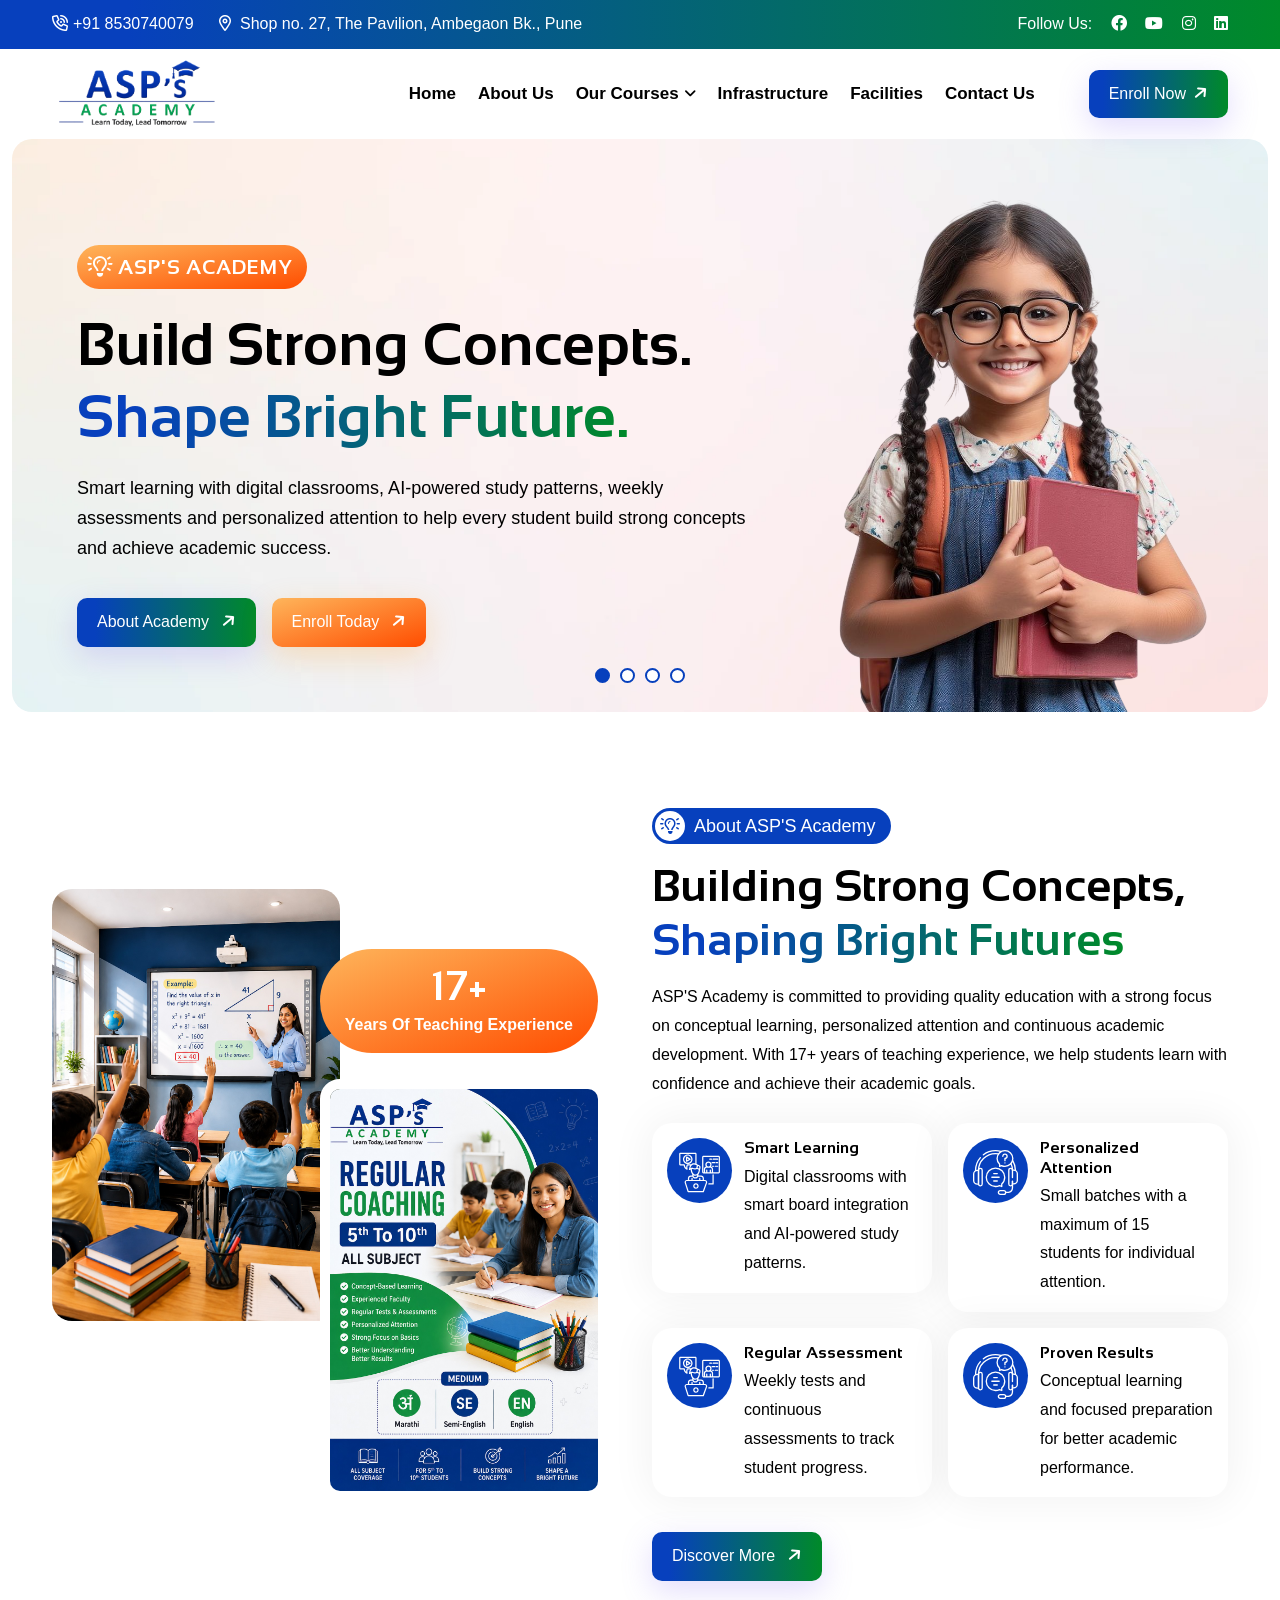
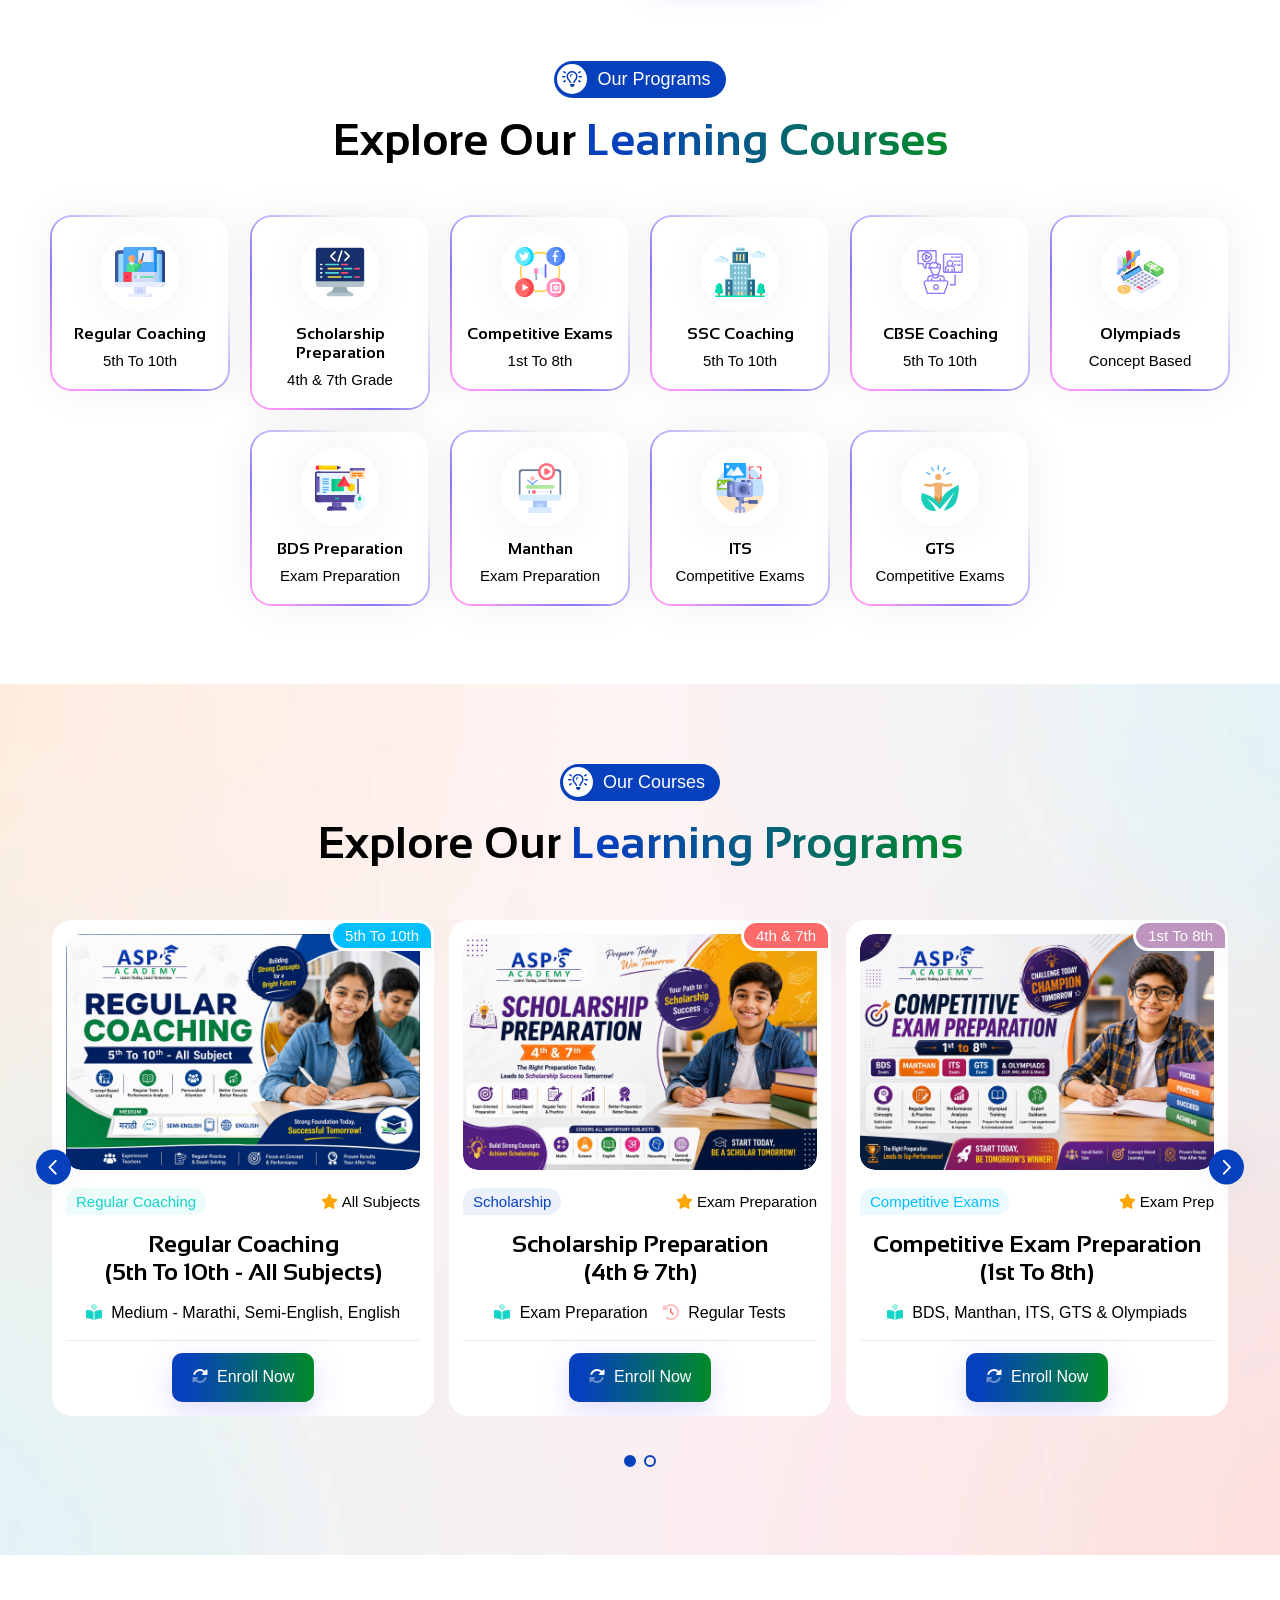
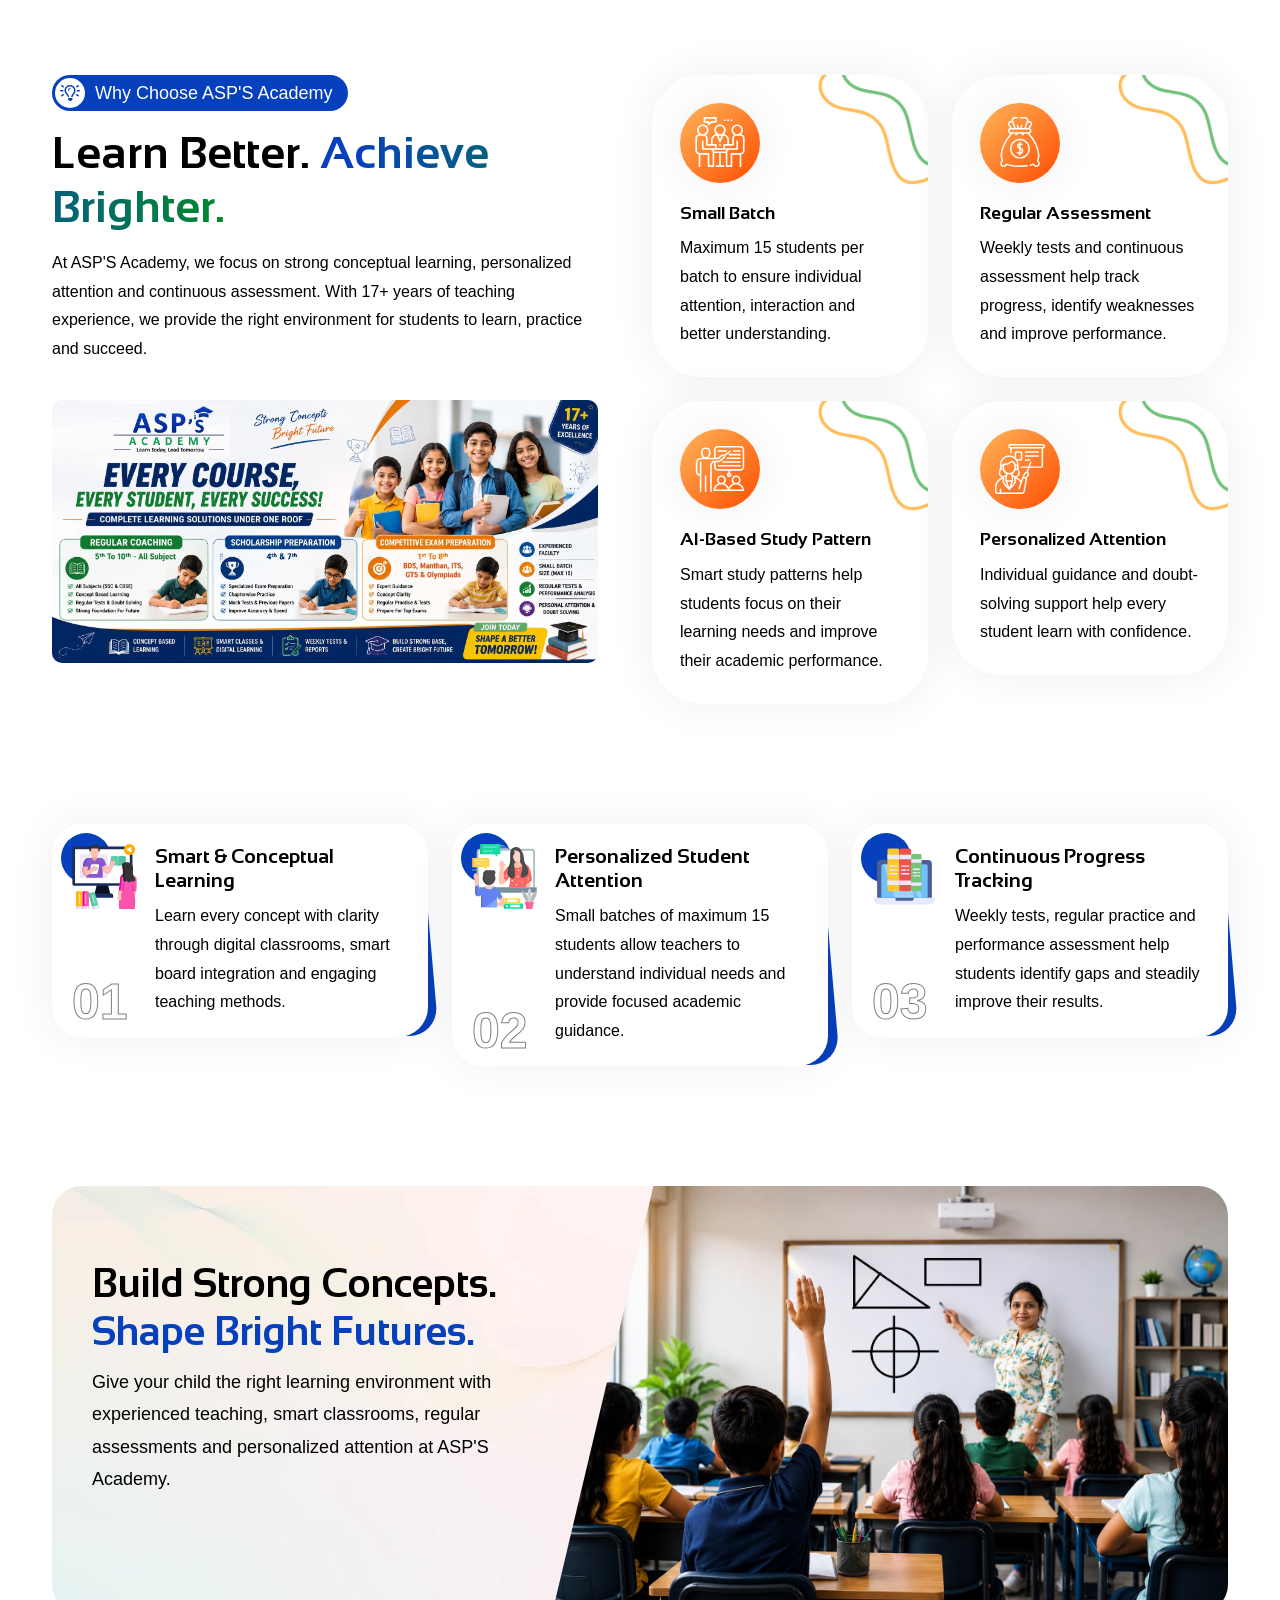
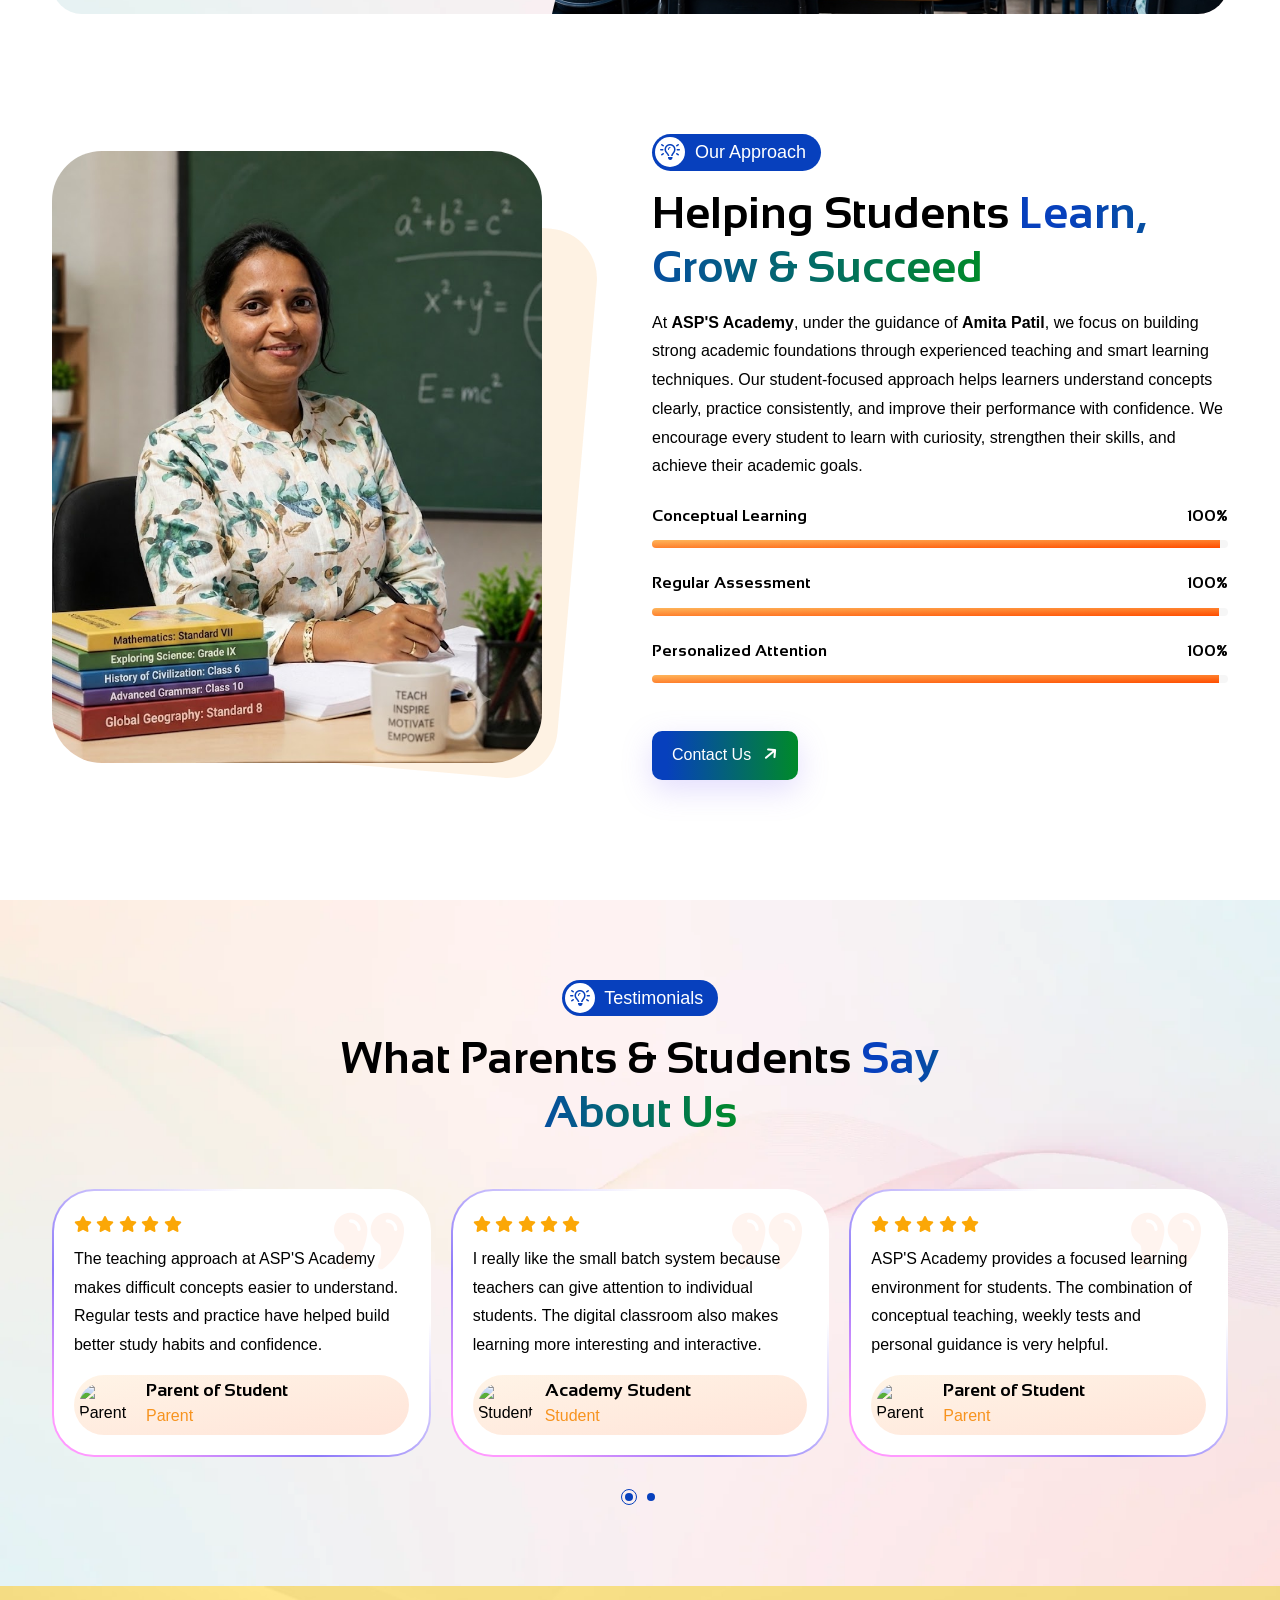
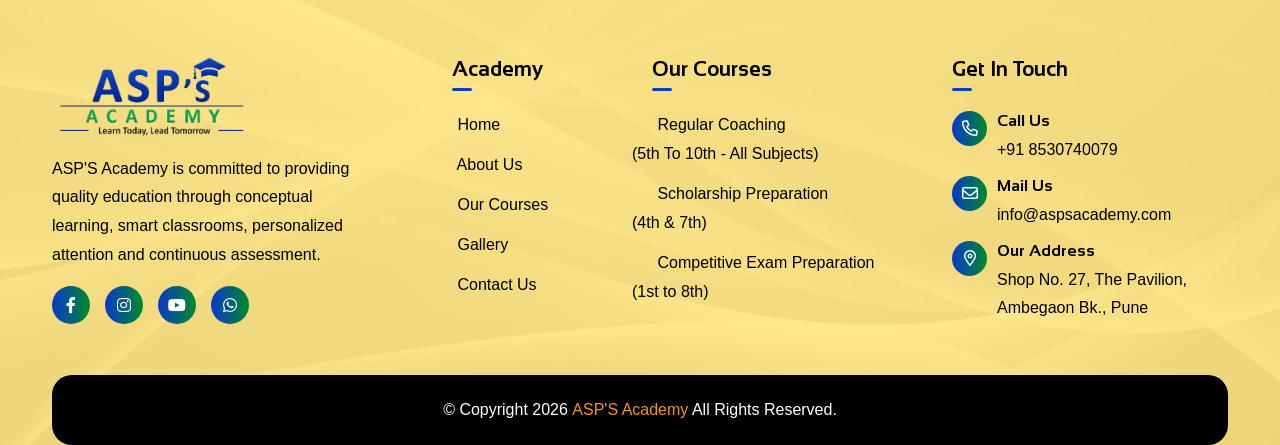
==== index.html @ 038ee7bc "Add files via upload" ====
<!DOCTYPE html>
<html lang="en">

<!-- Mirrored from live.themewild.com/edubo/index.html by HTTrack Website Copier/3.x [XR&CO'2014], Mon, 10 Aug 2026 16:33:52 GMT -->

<head>
  <!-- meta tags -->
  <meta charset="UTF-8" />
  <meta http-equiv="X-UA-Compatible" content="IE=edge" />
  <meta name="viewport" content="width=device-width, initial-scale=1.0" />
  <meta name="description" content="" />
  <meta name="keywords" content="" />

  <!-- title -->
  <title>ASP'S ACADEMY</title>

  <!-- favicon -->
  <link rel="icon" type="image/x-icon" href="assets/img/logo/favicon.png" />

  <!-- css -->
  <link rel="stylesheet" href="assets/css/bootstrap.min.css" />
  <link rel="stylesheet" href="assets/css/all-fontawesome.min.css" />
  <link rel="stylesheet" href="assets/css/animate.min.css" />
  <link rel="stylesheet" href="assets/css/magnific-popup.min.css" />
  <link rel="stylesheet" href="assets/css/owl.carousel.min.css" />
  <link rel="stylesheet" href="assets/css/nice-select.min.css" />
  <link rel="stylesheet" href="assets/css/style.css" />
</head>

<body>


  <!-- header area -->
  <header class="header">
    <!-- header top -->
    <div class="header-top">
      <div class="container">
        <div class="header-top-wrap">
          <div class="header-top-left">
            <div class="header-top-list">
              <ul>
                <!-- <li>
                  <a href="mailto:info@example.com"><i class="far fa-envelopes"></i> info@example.com</a>
                </li> -->
                <li>
                  <a href="tel:+918530740079"><i class="far fa-phone-volume"></i>+91 8530740079</a>
                </li>
                <li>
                  <a href="#"><i class="far fa-location-dot"></i> Shop no. 27, The Pavilion, Ambegaon Bk., Pune</a>
                </li>
              </ul>
            </div>
          </div>
          <div class="header-top-right">

            <div class="header-top-social">
              <span>Follow Us:
              </span>
              <a href="#"><i class="fab fa-facebook"></i></a>
              <a href="#"><i class="fab fa-youtube"></i></a>
              <a href="#"><i class="fab fa-instagram"></i></a>
              <a href="#"><i class="fab fa-linkedin"></i></a>
            </div>
          </div>
        </div>
      </div>
    </div>
    <!-- header top end -->

    <!-- navbar -->
    <div class="main-navigation">
      <nav class="navbar navbar-expand-lg">
        <div class="container position-relative">
          <a class="navbar-brand" href="index.html">
            <img src="assets/img/logo/logo.png" alt="logo" />
          </a>
          <div class="mobile-menu-right">


            <button class="navbar-toggler" type="button" data-bs-toggle="offcanvas" data-bs-target="#offcanvasNavbar"
              aria-controls="offcanvasNavbar" aria-label="Toggle navigation">
              <span></span>
              <span></span>
              <span></span>
            </button>
          </div>
          <div class="offcanvas offcanvas-start" tabindex="-1" id="offcanvasNavbar"
            aria-labelledby="offcanvasNavbarLabel">
            <div class="offcanvas-header">
              <a href="index.html" class="offcanvas-brand" id="offcanvasNavbarLabel">
                <img src="assets/img/logo/logo.png" alt="" />
              </a>
              <button type="button" class="btn-close" data-bs-dismiss="offcanvas" aria-label="Close">
                <i class="far fa-xmark"></i>
              </button>
            </div>
            <div class="offcanvas-body gap-xl-4">
              <ul class="navbar-nav justify-content-end flex-grow-1">
                <li class="nav-item"><a class="nav-link" href="index.html">Home</a></li>
                <li class="nav-item"><a class="nav-link" href="about.html">About Us</a></li>
                <li class="nav-item dropdown">
                  <a class="nav-link dropdown-toggle" href="#" data-bs-toggle="dropdown">Our Courses</a>
                  <ul class="dropdown-menu fade-down">

                    <li><a class="dropdown-item" href="regular-coaching.html">Regular Coaching (5th To 10th - All
                        Subjects)</a></li>

                    <li><a class="dropdown-item" href="scholarship-preparation.html">Scholarship Preparation (4th &
                        7th)</a></li>

                    <li><a class="dropdown-item" href="competitive-exam-preparation.html">Competitive Exam Preparation
                        (1st to 8th)</a></li>


                  </ul>
                </li>
                <li class="nav-item"><a class="nav-link" href="infrastructure.html">Infrastructure</a></li>
                <li class="nav-item"><a class="nav-link" href="facilities.html">Facilities</a></li>
                <li class="nav-item"><a class="nav-link" href="contact.html">Contact Us</a></li>
              </ul>
              <!-- nav-right -->
              <div class="nav-right">


                <div class="nav-btn">
                  <a href="contact.html" class="theme-btn">Enroll Now<i class="fas fa-arrow-right"></i></a>
                </div>
              </div>
            </div>
          </div>
        </div>
      </nav>
    </div>
    <!-- navbar end-->
  </header>
  <!-- header area end -->



  <!-- sidebar-popup -->
  <div class="sidebar-popup offcanvas offcanvas-end" tabindex="-1" id="sidebarPopup">
    <div class="offcanvas-header">
      <a href="index.html" class="sidebar-popup-logo">
        <img src="assets/img/logo/logo.png" alt="" />
      </a>
      <button type="button" class="btn-close" data-bs-dismiss="offcanvas" aria-label="Close">
        <i class="far fa-xmark"></i>
      </button>
    </div>
    <div class="sidebar-popup-wrap offcanvas-body">
      <div class="sidebar-popup-content">
        <div class="sidebar-popup-about">
          <h4>About Us</h4>
          <p>
            There are many variations of passages available sure there majority have suffered alteration in some form by
            inject humour or
            randomised words which don't look even slightly believable.
          </p>
        </div>
        <div class="sidebar-popup-contact">
          <h4>Contact Info</h4>
          <ul>
            <li>
              <div class="icon">
                <i class="far fa-envelope"></i>
              </div>
              <div class="content">
                <h6>Email</h6>
                <a href="mailto:info@aspsacademy.com">info@example.com</a>
              </div>
            </li>
            <li>
              <div class="icon">
                <i class="far fa-phone"></i>
              </div>
              <div class="content">
                <h6>Phone</h6>
                <a href="tel:+918530740079">+91 8530740079</a>
              </div>
            </li>
            <li>
              <div class="icon">
                <i class="far fa-location-dot"></i>
              </div>
              <div class="content">
                <h6>Address</h6>
                <a href="#">Shop No. 27, The Pavilion,
                  Ambegaon Bk., Pune</a>
              </div>
            </li>
          </ul>
        </div>
        <div class="sidebar-popup-social">
          <h4>Follow Us</h4>
          <a href="#"><i class="fab fa-facebook"></i></a>
          <a href="#"><i class="fab fa-youtube"></i></a>
          <a href="#"><i class="fab fa-instagram"></i></a>
          <a href="#"><i class="fab fa-linkedin"></i></a>
        </div>
      </div>
    </div>
  </div>
  <!-- sidebar-popup end -->



  <main class="main">
    <!-- hero area -->
    <div class="hero-section hs-3">
      <div class="container-fluid">
        <div class="hero-slider owl-carousel">

          <!-- Slide 1 -->
          <div class="hero-single" style="background-image: url(assets/img/shape/02.png)">
            <div class="container">
              <div class="row align-items-center">

                <div class="col-md-12 col-lg-7">
                  <div class="hero-content">

                    <h6 class="hero-sub-title" data-animation="fadeInUp" data-delay=".25s">
                      <i class="far fa-lightbulb-on"></i> ASP'S ACADEMY
                    </h6>

                    <h1 class="hero-title" data-animation="fadeInRight" data-delay=".50s">
                      Build Strong Concepts. <br><span class="text-gradient">Shape Bright Future.</span>
                    </h1>

                    <p data-animation="fadeInLeft" data-delay=".75s">
                      Smart learning with digital classrooms, AI-powered study patterns,
                      weekly assessments and personalized attention to help every student
                      build strong concepts and achieve academic success.
                    </p>

                    <div class="hero-btn" data-animation="fadeInUp" data-delay="1s">
                      <a href="#" class="theme-btn">
                        About Academy <i class="fas fa-arrow-right"></i>
                      </a>
                      <a href="#" class="theme-btn2">
                        Enroll Today <i class="fas fa-arrow-right"></i>
                      </a>
                    </div>

                  </div>
                </div>

                <div class="col-md-12 col-lg-5">
                  <div class="hero-img">
                    <img src="assets/img/hero/01.png" alt="ASP'S Academy">
                  </div>
                </div>

              </div>
            </div>
          </div>

          <!-- Slide 2 -->
          <div class="hero-single" style="background-image: url(assets/img/shape/02.png)">
            <div class="container">
              <div class="row align-items-center">

                <div class="col-md-12 col-lg-7">
                  <div class="hero-content">

                    <h6 class="hero-sub-title" data-animation="fadeInUp" data-delay=".25s">
                      <i class="far fa-lightbulb-on"></i> 17+ Years Of Teaching Experience
                    </h6>

                    <h1 class="hero-title" data-animation="fadeInRight" data-delay=".50s">
                      Strengthen Knowledge.<br> <span class="text-gradient">Secure Success.</span>
                    </h1>

                    <p data-animation="fadeInLeft" data-delay=".75s">
                      Experienced teaching, conceptual learning, small batches and
                      individual attention designed to bring out the best in every student.
                    </p>

                    <div class="hero-btn" data-animation="fadeInUp" data-delay="1s">
                      <a href="courses.html" class="theme-btn">
                        Our Courses <i class="fas fa-arrow-right"></i>
                      </a>
                      <a href="contact.html" class="theme-btn2">
                        Contact Us <i class="fas fa-arrow-right"></i>
                      </a>
                    </div>

                  </div>
                </div>

                <div class="col-md-12 col-lg-5">
                  <div class="hero-img">
                    <img src="assets/img/hero/03.png" alt="ASP'S Academy Students">
                  </div>
                </div>

              </div>
            </div>
          </div>

          <!-- Slide 3 -->
          <div class="hero-single" style="background-image: url(assets/img/shape/02.png)">
            <div class="container">
              <div class="row align-items-center">

                <div class="col-md-12 col-lg-7">
                  <div class="hero-content">

                    <h6 class="hero-sub-title" data-animation="fadeInUp" data-delay=".25s">
                      <i class="far fa-lightbulb-on"></i> Regular Coaching (5th To 10th - All Subject)
                    </h6>

                    <h1 class="hero-title" data-animation="fadeInRight" data-delay=".50s">
                      Strong Preparation.<br><span class="text-gradient"> Greater Achievement.</span>
                    </h1>

                    <p data-animation="fadeInLeft" data-delay=".75s">
                      Regular coaching for SSC and CBSE students with Marathi,
                      Semi-English and English medium options, along with scholarship
                      and competitive exam preparation.
                    </p>

                    <div class="hero-btn" data-animation="fadeInUp" data-delay="1s">
                      <a href="courses.html" class="theme-btn">
                        Explore Courses <i class="fas fa-arrow-right"></i>
                      </a>
                      <a href="contact.html" class="theme-btn2">
                        Enroll Today <i class="fas fa-arrow-right"></i>
                      </a>
                    </div>

                  </div>
                </div>

                <div class="col-md-12 col-lg-5">
                  <div class="hero-img">
                    <img src="assets/img/hero/02.png" alt="ASP'S Academy">
                  </div>
                </div>

              </div>
            </div>
          </div>
          <!-- Slide 4 - Scholarship Preparation -->
          <div class="hero-single" style="background-image: url(assets/img/shape/02.png)">
            <div class="container">
              <div class="row align-items-center">

                <div class="col-md-12 col-lg-7">
                  <div class="hero-content">

                    <h6 class="hero-sub-title" data-animation="fadeInUp" data-delay=".25s">
                      <i class="far fa-lightbulb-on"></i> Scholarship Preparation (4th & 7th)
                    </h6>

                    <h1 class="hero-title" data-animation="fadeInRight" data-delay=".50s">
                      Unlock Your <br><span class="text-gradient">Scholarship Potential</span>
                    </h1>

                    <p data-animation="fadeInLeft" data-delay=".75s">
                      Focused scholarship exam preparation for 4th &amp; 7th grade students
                      with concept-based learning, regular practice, weekly tests and
                      continuous assessment to help students perform with confidence.
                    </p>

                    <div class="hero-btn" data-animation="fadeInUp" data-delay="1s">
                      <a href="courses.html" class="theme-btn">
                        View Course <i class="fas fa-arrow-right"></i>
                      </a>

                      <a href="contact.html" class="theme-btn2">
                        Enroll Today <i class="fas fa-arrow-right"></i>
                      </a>
                    </div>

                  </div>
                </div>

                <div class="col-md-12 col-lg-5">
                  <div class="hero-img">
                    <img src="assets/img/hero/04.png" alt="Scholarship Preparation for 4th and 7th Grade">
                  </div>
                </div>

              </div>
            </div>
          </div>
          <!-- Slide 4 end -->
        </div>
      </div>
    </div>
    <!-- hero area end -->


    <!-- about area -->
    <div class="about-area py-80">
      <div class="container">
        <div class="row align-items-center">

          <div class="col-lg-6">
            <div class="about-left wow fadeInLeft" data-wow-delay=".25s">
              <div class="about-img">
                <div class="row g-0">
                  <div class="col-6">
                    <img class="img-1" src="assets/img/about/01.jpg" alt="ASP'S Academy Classroom">
                  </div>
                  <div class="col-6">
                    <img class="img-2" src="assets/img/about/02.jpg" alt="ASP'S Academy Students">
                  </div>
                </div>
              </div>

              <div class="about-experience">
                <h5>17<span>+</span></h5>
                <p>Years Of Teaching Experience</p>
              </div>
            </div>
          </div>

          <div class="col-lg-6">
            <div class="about-right wow fadeInUp" data-wow-delay=".25s">

              <div class="site-heading mb-3">
                <span class="site-title-tagline">
                  <i class="far fa-lightbulb-on"></i> About ASP'S Academy
                </span>

                <h2 class="site-title">
                  Building Strong Concepts, <span class="text-gradient">Shaping Bright Futures</span>
                </h2>
              </div>

              <p class="about-text">
                ASP'S Academy is committed to providing quality education with a strong
                focus on conceptual learning, personalized attention and continuous
                academic development. With 17+ years of teaching experience, we help
                students learn with confidence and achieve their academic goals.
              </p>

              <div class="about-content">
                <div class="row g-3">

                  <div class="col-md-6">
                    <div class="about-item">
                      <div class="icon">
                        <img src="assets/img/icon/learn.svg" alt="Smart Learning">
                      </div>

                      <div class="content">
                        <h6>Smart Learning</h6>
                        <p>Digital classrooms with smart board integration and AI-powered study patterns.</p>
                      </div>
                    </div>
                  </div>

                  <div class="col-md-6">
                    <div class="about-item">
                      <div class="icon">
                        <img src="assets/img/icon/support.svg" alt="Personalized Attention">
                      </div>

                      <div class="content">
                        <h6>Personalized Attention</h6>
                        <p>Small batches with a maximum of 15 students for individual attention.</p>
                      </div>
                    </div>
                  </div>

                  <div class="col-md-6">
                    <div class="about-item">
                      <div class="icon">
                        <img src="assets/img/icon/learn.svg" alt="Regular Assessment">
                      </div>

                      <div class="content">
                        <h6>Regular Assessment</h6>
                        <p>Weekly tests and continuous assessments to track student progress.</p>
                      </div>
                    </div>
                  </div>

                  <div class="col-md-6">
                    <div class="about-item">
                      <div class="icon">
                        <img src="assets/img/icon/support.svg" alt="Proven Results">
                      </div>

                      <div class="content">
                        <h6>Proven Results</h6>
                        <p>Conceptual learning and focused preparation for better academic performance.</p>
                      </div>
                    </div>
                  </div>

                </div>
              </div>

              <a href="about.html" class="theme-btn">
                Discover More <i class="fas fa-arrow-right"></i>
              </a>

            </div>
          </div>

        </div>
      </div>
    </div>
    <!-- about area end -->

    <!-- category area -->
    <div class="category-area pb-80">
      <div class="container">

        <div class="row">
          <div class="col-lg-7 mx-auto">
            <div class="site-heading text-center wow fadeInDown" data-wow-delay=".25s">

              <span class="site-title-tagline">
                <i class="far fa-lightbulb-on"></i> Our Programs
              </span>

              <h2 class="site-title">
                Explore Our <span class="text-gradient">Learning Courses</span>
              </h2>

            </div>
          </div>
        </div>

        <div class="row g-4 justify-content-center wow fadeInUp" data-wow-delay=".25s">

          <!-- Regular Coaching -->
          <div class="col-6 col-md-4 col-lg-3 col-xl-2">
            <a class="category-item">
              <div class="content">
                <div class="icon">
                  <img src="assets/img/icon/learn-2.svg" alt="Regular Coaching">
                </div>
                <div class="info">
                  <h6>Regular Coaching</h6>
                  <p>5th To 10th</p>
                </div>
              </div>
            </a>
          </div>

          <!-- Scholarship Preparation -->
          <div class="col-6 col-md-4 col-lg-3 col-xl-2">
            <a class="category-item">
              <div class="content">
                <div class="icon">
                  <img src="assets/img/icon/development.svg" alt="Scholarship Preparation">
                </div>
                <div class="info">
                  <h6>Scholarship Preparation</h6>
                  <p>4th &amp; 7th Grade</p>
                </div>
              </div>
            </a>
          </div>

          <!-- Competitive Exams -->
          <div class="col-6 col-md-4 col-lg-3 col-xl-2">
            <a class="category-item">
              <div class="content">
                <div class="icon">
                  <img src="assets/img/icon/marketing.svg" alt="Competitive Exam Preparation">
                </div>
                <div class="info">
                  <h6>Competitive Exams</h6>
                  <p>1st To 8th</p>
                </div>
              </div>
            </a>
          </div>

          <!-- SSC -->
          <div class="col-6 col-md-4 col-lg-3 col-xl-2">
            <a class="category-item">
              <div class="content">
                <div class="icon">
                  <img src="assets/img/icon/office.svg" alt="SSC Coaching">
                </div>
                <div class="info">
                  <h6>SSC Coaching</h6>
                  <p>5th To 10th</p>
                </div>
              </div>
            </a>
          </div>

          <!-- CBSE -->
          <div class="col-6 col-md-4 col-lg-3 col-xl-2">
            <a class="category-item">
              <div class="content">
                <div class="icon">
                  <img src="assets/img/icon/learn.svg" alt="CBSE Coaching">
                </div>
                <div class="info">
                  <h6>CBSE Coaching</h6>
                  <p>5th To 10th</p>
                </div>
              </div>
            </a>
          </div>

          <!-- Olympiads -->
          <div class="col-6 col-md-4 col-lg-3 col-xl-2">
            <a class="category-item">
              <div class="content">
                <div class="icon">
                  <img src="assets/img/icon/finance.svg" alt="Olympiad Preparation">
                </div>
                <div class="info">
                  <h6>Olympiads</h6>
                  <p>Concept Based</p>
                </div>
              </div>
            </a>
          </div>

          <!-- BDS -->
          <div class="col-6 col-md-4 col-lg-3 col-xl-2">
            <a class="category-item">
              <div class="content">
                <div class="icon">
                  <img src="assets/img/icon/design.svg" alt="BDS Preparation">
                </div>
                <div class="info">
                  <h6>BDS Preparation</h6>
                  <p>Exam Preparation</p>
                </div>
              </div>
            </a>
          </div>

          <!-- Manthan -->
          <div class="col-6 col-md-4 col-lg-3 col-xl-2">
            <a class="category-item">
              <div class="content">
                <div class="icon">
                  <img src="assets/img/icon/motion.svg" alt="Manthan Preparation">
                </div>
                <div class="info">
                  <h6>Manthan</h6>
                  <p>Exam Preparation</p>
                </div>
              </div>
            </a>
          </div>

          <!-- ITS -->
          <div class="col-6 col-md-4 col-lg-3 col-xl-2">
            <a class="category-item">
              <div class="content">
                <div class="icon">
                  <img src="assets/img/icon/photo.svg" alt="ITS Preparation">
                </div>
                <div class="info">
                  <h6>ITS</h6>
                  <p>Competitive Exams</p>
                </div>
              </div>
            </a>
          </div>

          <!-- GTS -->
          <div class="col-6 col-md-4 col-lg-3 col-xl-2">
            <a class="category-item">
              <div class="content">
                <div class="icon">
                  <img src="assets/img/icon/health.svg" alt="GTS Preparation">
                </div>
                <div class="info">
                  <h6>GTS</h6>
                  <p>Competitive Exams</p>
                </div>
              </div>
            </a>
          </div>

        </div>



      </div>
    </div>
    <!-- category area end -->

    <!-- course area -->

    <div class="course-area bg-img py-80">
      <div class="container">

        <div class="row">
          <div class="col-lg-7 mx-auto">
            <div class="site-heading text-center wow fadeInDown" data-wow-delay=".25s">

              <span class="site-title-tagline">
                <i class="far fa-lightbulb-on"></i> Our Courses
              </span>

              <h2 class="site-title">
                Explore Our <span class="text-gradient">Learning Programs</span>
              </h2>

            </div>
          </div>
        </div>

        <div class="course-slider owl-carousel owl-theme wow fadeInUp" data-wow-delay=".25s">

          <!-- Regular Coaching -->
          <div class="course-item">

            <span class="course-tag c1">5th To 10th</span>

            <div class="course-img">
              <a href="regular-coaching.html">
                <img src="assets/img/course/01.jpg" alt="Regular Coaching">
              </a>
            </div>

            <div class="course-content">

              <div class="course-meta">
                <span class="category c1">Regular Coaching</span>

                <div class="rating">
                  <i class="fas fa-star"></i>
                  <span>All Subjects</span>
                </div>
              </div>

              <h4 class="course-title">
                <a href="regular-coaching.html">
                  Regular Coaching<br> (5th To 10th - All Subjects)
                </a>
              </h4>

              <div class="course-info">
                <ul>
                  <li class="lecture">
                    <i class="fad fa-book-open-reader"></i>
                    Medium - Marathi, Semi-English, English
                  </li>


                </ul>
              </div>

              <div class="course-bottom">


                <a href="regular-coaching.html" class="theme-btn ">
                  <span class="fad fa-rotate"></span> Enroll Now
                </a>

              </div>

            </div>
          </div>


          <!-- Scholarship Preparation -->
          <div class="course-item">

            <span class="course-tag c2">4th &amp; 7th</span>

            <div class="course-img">
              <a href="scholarship-preparation.html">
                <img src="assets/img/course/02.jpg" alt="Scholarship Preparation">
              </a>
            </div>

            <div class="course-content">

              <div class="course-meta">
                <span class="category">Scholarship </span>

                <div class="rating">
                  <i class="fas fa-star"></i>
                  <span>Exam Preparation</span>
                </div>
              </div>

              <h4 class="course-title">
                <a href="scholarship-preparation.html">
                  Scholarship Preparation <br>(4th & 7th)
                </a>
              </h4>

              <div class="course-info">
                <ul>
                  <li class="lecture">
                    <i class="fad fa-book-open-reader"></i>
                    Exam Preparation
                  </li>

                  <li class="duration">
                    <i class="fad fa-clock-rotate-left"></i>
                    Regular Tests
                  </li>
                </ul>
              </div>

              <div class="course-bottom">


                <a href="scholarship-preparation.html" class="theme-btn">
                  <span class="fad fa-rotate"></span> Enroll Now
                </a>

              </div>

            </div>
          </div>


          <!-- Competitive Exam Preparation -->
          <div class="course-item">

            <span class="course-tag c3">1st To 8th</span>

            <div class="course-img">
              <a href="competitive-exam-preparation.html">
                <img src="assets/img/course/03.jpg" alt="Competitive Exam Preparation">
              </a>
            </div>

            <div class="course-content">

              <div class="course-meta">
                <span class="category c2">Competitive Exams</span>

                <div class="rating">
                  <i class="fas fa-star"></i>
                  <span>Exam Prep</span>
                </div>
              </div>

              <h4 class="course-title">
                <a href="competitive-exam-preparation.html">
                  Competitive Exam Preparation <br> (1st to 8th)
                </a>
              </h4>

              <div class="course-info">
                <ul>
                  <li class="lecture">
                    <i class="fad fa-book-open-reader"></i>
                    BDS, Manthan, ITS, GTS & Olympiads
                  </li>


                </ul>
              </div>

              <div class="course-bottom">



                <a href="competitive-exam-preparation.html" class="theme-btn">
                  <span class="fad fa-rotate"></span> Enroll Now
                </a>

              </div>

            </div>
          </div>

          <!-- Regular Coaching -->
          <div class="course-item">

            <span class="course-tag c1">5th To 10th</span>

            <div class="course-img">
              <a href="regular-coaching.html">
                <img src="assets/img/course/01.jpg" alt="Regular Coaching">
              </a>
            </div>

            <div class="course-content">

              <div class="course-meta">
                <span class="category c1">Regular Coaching</span>

                <div class="rating">
                  <i class="fas fa-star"></i>
                  <span>All Subjects</span>
                </div>
              </div>

              <h4 class="course-title">
                <a href="regular-coaching.html">
                  Regular Coaching<br> (5th To 10th - All Subjects)
                </a>
              </h4>

              <div class="course-info">
                <ul>
                  <li class="lecture">
                    <i class="fad fa-book-open-reader"></i>
                    Medium - Marathi, Semi-English, English
                  </li>


                </ul>
              </div>

              <div class="course-bottom">


                <a href="regular-coaching.html" class="theme-btn ">
                  <span class="fad fa-rotate"></span> Enroll Now
                </a>

              </div>

            </div>
          </div>


          <!-- Scholarship Preparation -->
          <div class="course-item">

            <span class="course-tag c2">4th &amp; 7th</span>

            <div class="course-img">
              <a href="scholarship-preparation.html">
                <img src="assets/img/course/02.jpg" alt="Scholarship Preparation">
              </a>
            </div>

            <div class="course-content">

              <div class="course-meta">
                <span class="category">Scholarship </span>

                <div class="rating">
                  <i class="fas fa-star"></i>
                  <span>Exam Preparation</span>
                </div>
              </div>

              <h4 class="course-title">
                <a href="scholarship-preparation.html">
                  Scholarship Preparation <br>(4th & 7th)
                </a>
              </h4>

              <div class="course-info">
                <ul>
                  <li class="lecture">
                    <i class="fad fa-book-open-reader"></i>
                    Exam Preparation
                  </li>

                  <li class="duration">
                    <i class="fad fa-clock-rotate-left"></i>
                    Regular Tests
                  </li>
                </ul>
              </div>

              <div class="course-bottom">


                <a href="scholarship-preparation.html" class="theme-btn">
                  <span class="fad fa-rotate"></span> Enroll Now
                </a>

              </div>

            </div>
          </div>


          <!-- Competitive Exam Preparation -->
          <div class="course-item">

            <span class="course-tag c3">1st To 8th</span>

            <div class="course-img">
              <a href="competitive-exam-preparation.html">
                <img src="assets/img/course/03.jpg" alt="Competitive Exam Preparation">
              </a>
            </div>

            <div class="course-content">

              <div class="course-meta">
                <span class="category c2">Competitive Exams</span>

                <div class="rating">
                  <i class="fas fa-star"></i>
                  <span>Exam Prep</span>
                </div>
              </div>

              <h4 class="course-title">
                <a href="competitive-exam-preparation.html">
                  Competitive Exam Preparation <br> (1st to 8th)
                </a>
              </h4>

              <div class="course-info">
                <ul>
                  <li class="lecture">
                    <i class="fad fa-book-open-reader"></i>
                    BDS, Manthan, ITS, GTS & Olympiads
                  </li>


                </ul>
              </div>

              <div class="course-bottom">



                <a href="competitive-exam-preparation.html" class="theme-btn">
                  <span class="fad fa-rotate"></span> Enroll Now
                </a>

              </div>

            </div>
          </div>

        </div>
      </div>
    </div>

    <!-- course area end -->

    <!-- choose area -->
    <div class="choose-area py-120">
      <div class="container">
        <div class="row g-4">

          <div class="col-lg-6">
            <div class="choose-content wow fadeInLeft" data-wow-delay=".25s">

              <div class="site-heading mb-0">
                <span class="site-title-tagline">
                  <i class="far fa-lightbulb-on"></i> Why Choose ASP'S Academy
                </span>

                <h2 class="site-title">
                  Learn Better. <span class="text-gradient">Achieve Brighter.</span>
                </h2>

                <p>
                  At ASP'S Academy, we focus on strong conceptual learning, personalized
                  attention and continuous assessment. With 17+ years of teaching
                  experience, we provide the right environment for students to learn,
                  practice and succeed.
                </p>

                <div class="choose-img">
                  <img src="assets/img/choose/01.jpg" alt="ASP'S Academy Classroom">
                </div>

              </div>
            </div>
          </div>

          <div class="col-lg-6">
            <div class="row g-4 wow fadeInRight" data-wow-delay=".25s">


              <!-- Small Batch -->
              <div class="col-lg-6">
                <div class="choose-item">
                  <div class="icon">
                    <img src="assets/img/icon/community.svg" alt="Small Batch">
                  </div>

                  <div class="info">
                    <h5>Small Batch</h5>
                    <p>
                      Maximum 15 students per batch to ensure individual attention,
                      interaction and better understanding.
                    </p>
                  </div>
                </div>
              </div>

              <!-- Regular Assessment -->
              <div class="col-lg-6">
                <div class="choose-item">
                  <div class="icon">
                    <img src="assets/img/icon/money.svg" alt="Regular Assessment">
                  </div>

                  <div class="info">
                    <h5>Regular Assessment</h5>
                    <p>
                      Weekly tests and continuous assessment help track progress,
                      identify weaknesses and improve performance.
                    </p>
                  </div>
                </div>
              </div>

              <!-- AI Based Learning -->
              <div class="col-lg-6">
                <div class="choose-item">
                  <div class="icon">
                    <img src="assets/img/icon/training.svg" alt="AI Based Learning">
                  </div>

                  <div class="info">
                    <h5>AI-Based Study Pattern</h5>
                    <p>
                      Smart study patterns help students focus on their learning needs
                      and improve their academic performance.
                    </p>
                  </div>
                </div>
              </div>

              <!-- Personalized Attention -->
              <div class="col-lg-6">
                <div class="choose-item">
                  <div class="icon">
                    <img src="assets/img/icon/instructor.svg" alt="Personalized Attention">
                  </div>

                  <div class="info">
                    <h5>Personalized Attention</h5>
                    <p>
                      Individual guidance and doubt-solving support help every student
                      learn with confidence.
                    </p>
                  </div>
                </div>
              </div>

            </div>
          </div>

        </div>
      </div>
    </div>
    <!-- choose area end -->



    <!-- feature-area -->
    <div class="feature-area pb-120">
      <div class="container">
        <div class="feature-wrap">
          <div class="row g-4">

            <!-- Feature 01 -->
            <div class="col-md-6 col-lg-4">
              <div class="feature-item wow fadeInUp" data-wow-delay=".25s">
                <div class="feature-content">

                  <span class="count">01</span>

                  <div class="feature-icon">
                    <img src="assets/img/icon/course-3.svg" alt="Smart Learning">
                  </div>

                  <div class="feature-info">
                    <h4>Smart &amp; Conceptual Learning</h4>
                    <p>
                      Learn every concept with clarity through digital classrooms,
                      smart board integration and engaging teaching methods.
                    </p>
                  </div>

                </div>
              </div>
            </div>

            <!-- Feature 02 -->
            <div class="col-md-6 col-lg-4">
              <div class="feature-item wow fadeInUp" data-wow-delay=".35s">
                <div class="feature-content">

                  <span class="count">02</span>

                  <div class="feature-icon">
                    <img src="assets/img/icon/instructor-3.svg" alt="Personalized Attention">
                  </div>

                  <div class="feature-info">
                    <h4>Personalized Student Attention</h4>
                    <p>
                      Small batches of maximum 15 students allow teachers to understand
                      individual needs and provide focused academic guidance.
                    </p>
                  </div>

                </div>
              </div>
            </div>

            <!-- Feature 03 -->
            <div class="col-md-6 col-lg-4">
              <div class="feature-item wow fadeInUp" data-wow-delay=".45s">
                <div class="feature-content">

                  <span class="count">03</span>

                  <div class="feature-icon">
                    <img src="assets/img/icon/lifetime-course.svg" alt="Continuous Assessment">
                  </div>

                  <div class="feature-info">
                    <h4>Continuous Progress Tracking</h4>
                    <p>
                      Weekly tests, regular practice and performance assessment help
                      students identify gaps and steadily improve their results.
                    </p>
                  </div>

                </div>
              </div>
            </div>

          </div>
        </div>
      </div>
    </div>
    <!-- feature-area end -->







    <!-- cta area -->
    <div class="cta-area pb-120">
      <div class="container">
        <div class="cta-wrap">
          <div class="row align-items-center">

            <div class="col-lg-6 col-xl-5">
              <div class="cta-content wow fadeInUp" data-wow-delay=".25s">

                <h1>
                  Build Strong Concepts. <span class="text-gradient">Shape Bright Futures.</span>
                </h1>

                <p>
                  Give your child the right learning environment with experienced
                  teaching, smart classrooms, regular assessments and personalized
                  attention at ASP'S Academy.
                </p>



              </div>
            </div>

            <div class="col-lg-6 col-xl-7">
              <div class="cta-img">
                <img src="assets/img/cta/01.jpg" alt="ASP'S Academy Students">
              </div>
            </div>

          </div>
        </div>
      </div>
    </div>
    <!-- cta area end -->


    <!-- skill-area -->
    <div class="skill-area pb-120">
      <div class="container">
        <div class="skill-wrap">
          <div class="row g-4 align-items-center">

            <div class="col-lg-6">
              <div class="skill-img wow fadeInLeft" data-wow-delay=".25s">
                <img src="assets/img/skill/01.png" alt="ASP'S Academy Students" />
              </div>
            </div>

            <div class="col-lg-6">
              <div class="skill-content wow fadeInUp" data-wow-delay=".25s">

                <div class="site-heading mb-4">
                  <span class="site-title-tagline">
                    <i class="far fa-lightbulb-on"></i> Our Approach
                  </span>

                  <h2 class="site-title">
                    Helping Students <span class="text-gradient">Learn, Grow &amp; Succeed</span>
                  </h2>

                  <p class="skill-text">
                    At <strong>ASP'S Academy</strong>, under the guidance of <strong>Amita Patil</strong>, we focus on
                    building strong academic foundations through experienced teaching and smart learning techniques. Our
                    student-focused approach helps learners understand concepts clearly, practice consistently, and
                    improve their performance with confidence. We encourage every student to learn with curiosity,
                    strengthen their skills, and achieve their academic goals.

                  </p>
                </div>

                <div class="skill-progress">

                  <div class="progress-item">
                    <h5>
                      Conceptual Learning
                      <span class="percent">100%</span>
                    </h5>

                    <div class="progress" data-value="100">
                      <div class="progress-bar" role="progressbar"></div>
                    </div>
                  </div>

                  <div class="progress-item">
                    <h5>
                      Regular Assessment
                      <span class="percent">100%</span>
                    </h5>

                    <div class="progress" data-value="100">
                      <div class="progress-bar" role="progressbar"></div>
                    </div>
                  </div>

                  <div class="progress-item">
                    <h5>
                      Personalized Attention
                      <span class="percent">100%</span>
                    </h5>

                    <div class="progress" data-value="100">
                      <div class="progress-bar" role="progressbar"></div>
                    </div>
                  </div>

                </div>

                <a href="contact.html" class="theme-btn mt-5">
                  Contact Us <i class="fas fa-arrow-right"></i>
                </a>

              </div>
            </div>

          </div>
        </div>
      </div>
    </div>
    <!-- skill area end -->
    <!-- testimonial-area -->
    <div class="testimonial-area ts-bg pt-80 pb-70">
      <div class="container">

        <div class="row">
          <div class="col-lg-7 mx-auto">
            <div class="site-heading text-center wow fadeInDown" data-wow-delay=".25s">

              <span class="site-title-tagline">
                <i class="far fa-lightbulb-on"></i> Testimonials
              </span>

              <h2 class="site-title">
                What Parents &amp; Students
                <span class="text-gradient">Say About Us</span>
              </h2>

            </div>
          </div>
        </div>

        <div class="testimonial-slider owl-carousel owl-theme wow fadeInUp" data-wow-delay=".25s">

          <!-- Testimonial 01 -->
          <div class="testimonial-item">
            <div class="content">

              <div class="icon">
                <img src="assets/img/icon/quote.svg" alt="Quote">
              </div>

              <div class="rating">
                <i class="fas fa-star"></i>
                <i class="fas fa-star"></i>
                <i class="fas fa-star"></i>
                <i class="fas fa-star"></i>
                <i class="fas fa-star"></i>
              </div>

              <div class="quote">
                <p>
                  The teaching approach at ASP'S Academy makes difficult concepts
                  easier to understand. Regular tests and practice have helped
                  build better study habits and confidence.
                </p>
              </div>

              <div class="author">
                <div class="author-img">
                  <img src="assets/img/testimonial/01.jpg" alt="Parent">
                </div>

                <div class="author-info">
                  <h5>Parent of Student</h5>
                  <p>Parent</p>
                </div>
              </div>

            </div>
          </div>


          <!-- Testimonial 02 -->
          <div class="testimonial-item">
            <div class="content">

              <div class="icon">
                <img src="assets/img/icon/quote.svg" alt="Quote">
              </div>

              <div class="rating">
                <i class="fas fa-star"></i>
                <i class="fas fa-star"></i>
                <i class="fas fa-star"></i>
                <i class="fas fa-star"></i>
                <i class="fas fa-star"></i>
              </div>

              <div class="quote">
                <p>
                  I really like the small batch system because teachers can give
                  attention to individual students. The digital classroom also
                  makes learning more interesting and interactive.
                </p>
              </div>

              <div class="author">
                <div class="author-img">
                  <img src="assets/img/testimonial/01.jpg" alt="Student">
                </div>

                <div class="author-info">
                  <h5>Academy Student</h5>
                  <p>Student</p>
                </div>
              </div>

            </div>
          </div>


          <!-- Testimonial 03 -->
          <div class="testimonial-item">
            <div class="content">

              <div class="icon">
                <img src="assets/img/icon/quote.svg" alt="Quote">
              </div>

              <div class="rating">
                <i class="fas fa-star"></i>
                <i class="fas fa-star"></i>
                <i class="fas fa-star"></i>
                <i class="fas fa-star"></i>
                <i class="fas fa-star"></i>
              </div>

              <div class="quote">
                <p>
                  ASP'S Academy provides a focused learning environment for
                  students. The combination of conceptual teaching, weekly tests
                  and personal guidance is very helpful.
                </p>
              </div>

              <div class="author">
                <div class="author-img">
                  <img src="assets/img/testimonial/01.jpg" alt="Parent">
                </div>

                <div class="author-info">
                  <h5>Parent of Student</h5>
                  <p>Parent</p>
                </div>
              </div>

            </div>
          </div>


          <!-- Testimonial 04 -->
          <div class="testimonial-item">
            <div class="content">

              <div class="icon">
                <img src="assets/img/icon/quote.svg" alt="Quote">
              </div>

              <div class="rating">
                <i class="fas fa-star"></i>
                <i class="fas fa-star"></i>
                <i class="fas fa-star"></i>
                <i class="fas fa-star"></i>
                <i class="fas fa-star"></i>
              </div>

              <div class="quote">
                <p>
                  The teachers explain topics patiently and encourage us to ask
                  questions. Regular assessments help me understand where I need
                  more practice and preparation.
                </p>
              </div>

              <div class="author">
                <div class="author-img">
                  <img src="assets/img/testimonial/01.jpg" alt="Student">
                </div>

                <div class="author-info">
                  <h5>Academy Student</h5>
                  <p>Student</p>
                </div>
              </div>

            </div>
          </div>


          <!-- Testimonial 05 -->
          <div class="testimonial-item">
            <div class="content">

              <div class="icon">
                <img src="assets/img/icon/quote.svg" alt="Quote">
              </div>

              <div class="rating">
                <i class="fas fa-star"></i>
                <i class="fas fa-star"></i>
                <i class="fas fa-star"></i>
                <i class="fas fa-star"></i>
                <i class="fas fa-star"></i>
              </div>

              <div class="quote">
                <p>
                  We appreciate the academy's focus on both academics and
                  individual development. The teachers maintain regular
                  communication and guide students throughout their preparation.
                </p>
              </div>

              <div class="author">
                <div class="author-img">
                  <img src="assets/img/testimonial/01.jpg" alt="Parent">
                </div>

                <div class="author-info">
                  <h5>Parent of Student</h5>
                  <p>Parent</p>
                </div>
              </div>

            </div>
          </div>

        </div>
      </div>
    </div>
    <!-- testimonial-area end -->

  </main>



  <!-- footer area -->
  <footer class="footer-area light">

    <div class="footer-shape">
      <img src="assets/img/shape/07.png" alt="">
    </div>

    <div class="footer-widget">
      <div class="container">

        <div class="footer-widget-wrap pt-70 pb-20">

          <div class="row g-4">

            <!-- About Academy -->
            <div class="col-lg-4">
              <div class="footer-widget-box about-us">

                <a href="index.html" class="footer-logo">
                  <img src="assets/img/logo/logo.png" alt="ASP'S Academy">
                </a>

                <p class="mb-3">
                  ASP'S Academy is committed to providing quality education through
                  conceptual learning, smart classrooms, personalized attention and
                  continuous assessment.
                </p>
                <ul class="footer-social">

                  <li>
                    <a href="#" aria-label="Facebook">
                      <i class="fab fa-facebook-f"></i>
                    </a>
                  </li>

                  <li>
                    <a href="#" aria-label="Instagram">
                      <i class="fab fa-instagram"></i>
                    </a>
                  </li>

                  <li>
                    <a href="#" aria-label="YouTube">
                      <i class="fab fa-youtube"></i>
                    </a>
                  </li>

                  <li>
                    <a href="#" aria-label="WhatsApp">
                      <i class="fab fa-whatsapp"></i>
                    </a>
                  </li>

                </ul>
              </div>
            </div>


            <!-- Academy -->
            <div class="col-6 col-lg-2">
              <div class="footer-widget-box list">

                <h4 class="footer-widget-title">Academy</h4>

                <ul class="footer-list">
                  <li>
                    <a href="index.html">
                      <i class="far fa-angle-double-right"></i>
                      Home
                    </a>
                  </li>
                  <li>
                    <a href="about.html">
                      <i class="far fa-angle-double-right"></i>
                      About Us
                    </a>
                  </li>

                  <li>
                    <a href="regular-coaching.html">
                      <i class="far fa-angle-double-right"></i>
                      Our Courses
                    </a>
                  </li>

                  <li>
                    <a href="gallery.html">
                      <i class="far fa-angle-double-right"></i>
                      Gallery
                    </a>
                  </li>



                  <li>
                    <a href="#">
                      <i class="far fa-angle-double-right"></i>
                      Contact Us
                    </a>
                  </li>

                </ul>

              </div>
            </div>


            <!-- Courses -->
            <div class="col-6 col-lg-3">
              <div class="footer-widget-box list">

                <h4 class="footer-widget-title">Our Courses</h4>

                <ul class="footer-list">

                  <li>
                    <a href="regular-coaching.html">
                      <i class="far fa-angle-double-right"></i>
                      Regular Coaching <br> (5th To 10th - All Subjects)
                    </a>
                  </li>

                  <li>
                    <a href="scholarship-preparation.html">
                      <i class="far fa-angle-double-right"></i>
                      Scholarship Preparation <br> (4th & 7th)
                    </a>
                  </li>

                  <li>
                    <a href="competitive-exam-preparation.html">
                      <i class="far fa-angle-double-right"></i>
                      Competitive Exam Preparation <br> (1st to 8th)

                    </a>
                  </li>



                </ul>

              </div>
            </div>


            <!-- Contact -->
            <div class="col-lg-3">
              <div class="footer-widget-box">

                <h4 class="footer-widget-title">Get In Touch</h4>

                <ul class="footer-contact">
                  <li>
                    <div class="icon">
                      <i class="far fa-phone"></i>
                    </div>

                    <div class="content">
                      <h6>Call Us</h6>

                      <a href="tel:+918530740079">
                        +91 8530740079
                      </a>
                    </div>
                  </li>

                  <li>
                    <div class="icon">
                      <i class="far fa-envelope"></i>
                    </div>

                    <div class="content">
                      <h6>Mail Us</h6>

                      <a href="mailto:info@aspsacademy.com">
                        info@aspsacademy.com
                      </a>
                    </div>
                  </li>
                  <li>
                    <div class="icon">
                      <i class="far fa-location-dot"></i>
                    </div>

                    <div class="content">
                      <h6>Our Address</h6>
                      <p>
                        Shop No. 27, The Pavilion,<br>
                        Ambegaon Bk., Pune
                      </p>
                    </div>
                  </li>



                </ul>

              </div>
            </div>

          </div>




        </div>

      </div>
    </div>


    <!-- Copyright -->
    <div class="container">
      <div class="copyright">
        <div class="row">
          <div class="col-md-12 text-center">
            <p class="copyright-text">
              &copy; Copyright
              <span id="date"></span>
              <a href="index.html"> ASP'S Academy </a>
              All Rights Reserved.
            </p>
          </div>



        </div>

      </div>

    </div>

  </footer>
  <!-- footer area end -->

  <!-- scroll-top -->
  <a href="#" id="scroll-top"><i class="far fa-arrow-up"></i></a>
  <!-- scroll-top end -->



  <!-- js -->
  <script src="assets/js/jquery-3.7.1.min.js"></script>
  <script src="assets/js/modernizr.min.js"></script>
  <script src="assets/js/bootstrap.bundle.min.js"></script>
  <script src="assets/js/imagesloaded.pkgd.min.js"></script>
  <script src="assets/js/jquery.magnific-popup.min.js"></script>
  <script src="assets/js/isotope.pkgd.min.js"></script>
  <script src="assets/js/jquery.appear.min.js"></script>
  <script src="assets/js/jquery.easing.min.js"></script>
  <script src="assets/js/owl.carousel.min.js"></script>
  <script src="assets/js/counter-up.js"></script>
  <script src="assets/js/jquery.nice-select.min.js"></script>
  <script src="assets/js/wow.min.js"></script>
  <script src="assets/js/main.js"></script>


</body>

</html>
---- assets/css/style.css ----
/*====================
1. Google fonts
======================*/
@import url("https://fonts.googleapis.com/css2?family=Sansation:wght@300;400;700&amp;family=Roboto:wght@100;300;400;500;700;900&amp;display=swap");

/*====================
2. Theme variables
======================*/
:root {
  --body-font: "Roboto", sans-serif;
  --heading-font: "Sansation", sans-serif;
  --theme-color: #0740bd;
  --theme-color2: #f7931e;
  --theme-bg-light: #f6f6f6;
  --body-text-color: #000000;
  --color-white: #ffffff;
  --color-dark: #000000;
  --color-green: #15d4c9;
  --color-blue: #2075fe;
  --color-skyblue: #00bfff;
  --color-purple: #a855f7;
  --color-yellow: #fba707;
  --color-gray: #ececec;
  --color-red: #fd6a6a;
  --box-shadow: 0 0 40px 5px rgba(0, 0, 0, 0.05);
  --box-shadow2: 0 0 15px rgba(0, 0, 0, 0.17);
  --box-shadow3: 0 0 40px 5px rgba(142, 121, 249, 0.05);
  --transition: all 0.5s ease-in-out;
  --transition2: all 0.3s ease-in-out;
  --border-info-color: rgba(0, 0, 0, 0.08);
  --border-info-color2: rgba(0, 0, 0, 0.05);
  --border-white-color: rgba(255, 255, 255, 0.08);
  --border-white-color2: rgba(255, 255, 255, 0.15);
  --footer-bg: #000d83;
  --footer-text-color: #f5faff;
  --gradient: linear-gradient(to bottom right, #ffe343 0%, #ffa83f 100%);
  --gradient2: linear-gradient(to bottom right, #feb55b 0%, #ff4d00 100%);
  --gradient3: linear-gradient(90deg, #0740bd 10%, #008a29 100%);
}

/*====================
3. General css
======================*/
*,
*:before,
*:after {
  box-sizing: inherit;
}

* {
  scroll-behavior: inherit !important;
}

html,
body {
  height: auto;
  width: 100%;
  margin: 0;
  padding: 0;
  box-sizing: border-box;
}

body {
  font-family: var(--body-font);
  font-style: normal;
  font-size: 16px;
  font-weight: normal;
  color: var(--body-text-color);
  line-height: 1.8;
}

a {
  color: var(--color-dark);
  display: inline-block;
}

a,
a:active,
a:focus,
a:hover {
  outline: none;
  transition: all 0.3s ease-out 0s;
  text-decoration: none;
}

a:hover {
  color: var(--color-blue);
}

ul {
  margin: 0;
  padding: 0;
}

li {
  list-style: none;
}

h1,
h2,
h3,
h4,
h5,
h6 {
  color: var(--color-dark);
  margin: 0px;
  font-weight: 600;
  font-family: var(--heading-font);
  line-height: 1.2;
}

h1 {
  font-size: 40px;
}

h2 {
  font-size: 35px;
}

h3 {
  font-size: 28px;
}

h4 {
  font-size: 22px;
}

h5 {
  font-size: 18px;
}

h6 {
  font-size: 16px;
}

p {
  margin: 0px;
}

.img,
img {
  max-width: 100%;
  transition: all 0.3s ease-out 0s;
  height: auto;
}

label {
  color: #999;
  cursor: pointer;
  font-weight: 400;
}

*::-moz-selection {
  background: #d6b161;
  color: var(--color-white);
  text-shadow: none;
}

::-moz-selection {
  background: #555;
  color: var(--color-white);
  text-shadow: none;
}

::selection {
  background: #555;
  color: var(--color-white);
  text-shadow: none;
}

*::-moz-placeholder {
  color: #999;
  font-size: 16px;
  opacity: 1;
}

*::placeholder {
  color: #999;
  font-size: 16px;
  opacity: 1;
}

/* theme default */
.bg {
  background: var(--theme-bg-light);
}

.bg-2 {
  background: rgb(from var(--theme-color2) r g b/0.05);
}

/*====================
4. Margin & padding
======================*/
.pt-10 {
  padding-top: 10px;
}

.pb-10 {
  padding-bottom: 10px;
}

.pt-20 {
  padding-top: 20px;
}

.pb-20 {
  padding-bottom: 20px;
}

.pt-30 {
  padding-top: 30px;
}

.pb-30 {
  padding-bottom: 30px;
}

.pt-40 {
  padding-top: 40px;
}

.pb-40 {
  padding-bottom: 40px;
}

.pt-50 {
  padding-top: 50px;
}

.pb-50 {
  padding-bottom: 50px;
}

.pt-60 {
  padding-top: 60px;
}

.pb-60 {
  padding-bottom: 60px;
}

.pt-70 {
  padding-top: 70px;
}

.pb-70 {
  padding-bottom: 70px;
}

.py-70 {
  padding-top: 70px;
  padding-bottom: 70px;
}

.pt-80 {
  padding-top: 80px;
}

.pb-80 {
  padding-bottom: 80px;
}

.py-80 {
  padding-top: 80px;
  padding-bottom: 80px;
}

.pt-90 {
  padding-top: 90px;
}

.pb-90 {
  padding-bottom: 90px;
}

.py-90 {
  padding-top: 90px;
  padding-bottom: 90px;
}

.pt-100 {
  padding-top: 100px;
}

.pb-100 {
  padding-bottom: 100px;
}

.py-100 {
  padding-top: 100px;
  padding-bottom: 100px;
}

.pt-110 {
  padding-top: 110px;
}

.pb-110 {
  padding-bottom: 110px;
}

.py-110 {
  padding-top: 110px;
  padding-bottom: 110px;
}

.pt-120 {
  padding-top: 120px;
}

.pb-120 {
  padding-bottom: 120px;
}

.py-120 {
  padding-top: 120px;
  padding-bottom: 120px;
}

.pt-130 {
  padding-top: 130px;
}

.pb-130 {
  padding-bottom: 130px;
}

.py-130 {
  padding-top: 130px;
  padding-bottom: 130px;
}

.pt-140 {
  padding-top: 140px;
}

.pb-140 {
  padding-bottom: 140px;
}

.py-140 {
  padding-top: 140px;
  padding-bottom: 140px;
}

.pt-150 {
  padding-top: 150px;
}

.pb-150 {
  padding-bottom: 150px;
}

.py-150 {
  padding-top: 150px;
  padding-bottom: 150px;
}

.mt-10 {
  margin-top: 10px;
}

.mb-10 {
  margin-bottom: 10px;
}

.mt-20 {
  margin-top: 20px;
}

.mb-20 {
  margin-bottom: 20px;
}

.mt-30 {
  margin-top: 30px;
}

.mb-30 {
  margin-bottom: 30px;
}

.mt-40 {
  margin-top: 40px;
}

.mb-40 {
  margin-bottom: 40px;
}

.mt-50 {
  margin-top: 50px;
}

.mb-50 {
  margin-bottom: 50px;
}

.mt-60 {
  margin-top: 60px;
}

.mb-60 {
  margin-bottom: 60px;
}

.mt-70 {
  margin-top: 70px;
}

.mb-70 {
  margin-bottom: 70px;
}

.my-70 {
  margin-top: 70px;
  margin-bottom: 70px;
}

.mt-80 {
  margin-top: 80px;
}

.mb-80 {
  margin-bottom: 80px;
}

.my-80 {
  margin-top: 80px;
  margin-bottom: 80px;
}

.mt-90 {
  margin-top: 90px;
}

.mb-90 {
  margin-bottom: 90px;
}

.my-90 {
  margin-top: 90px;
  margin-bottom: 90px;
}

.mt-100 {
  margin-top: 100px;
}

.mb-100 {
  margin-bottom: 100px;
}

.my-100 {
  margin-top: 100px;
  margin-bottom: 100px;
}

.mt-110 {
  margin-top: 110px;
}

.mb-110 {
  margin-bottom: 110px;
}

.my-110 {
  margin-top: 110px;
  margin-bottom: 110px;
}

.mt-120 {
  margin-top: 120px;
}

.mb-120 {
  margin-bottom: 120px;
}

.my-120 {
  margin-top: 120px;
  margin-bottom: 120px;
}

.mt-130 {
  margin-top: 130px;
}

.mb-130 {
  margin-bottom: 130px;
}

.my-130 {
  margin-top: 130px;
  margin-bottom: 130px;
}

.mt-140 {
  margin-top: 140px;
}

.mb-140 {
  margin-bottom: 140px;
}

.my-140 {
  margin-top: 140px;
  margin-bottom: 140px;
}

.mt-150 {
  margin-top: 150px;
}

.mb-150 {
  margin-bottom: 150px;
}

.my-150 {
  margin-top: 150px;
  margin-bottom: 150px;
}

/*====================
5. Preloader
======================*/
.preloader {
  position: fixed;
  top: 0;
  left: 0;
  width: 100%;
  height: 100%;
  background: var(--theme-color);
  display: flex;
  align-items: center;
  justify-content: center;
  z-index: 9999;
}

.loader-ripple {
  display: inline-block;
  position: relative;
  width: 80px;
  height: 80px;
}

.loader-ripple div {
  position: absolute;
  border: 4px solid var(--color-white);
  opacity: 1;
  border-radius: 50%;
  animation: loader-ripple 1s cubic-bezier(0, 0.2, 0.8, 1) infinite;
}

.loader-ripple div:nth-child(2) {
  animation-delay: -0.5s;
}

@keyframes loader-ripple {
  0% {
    top: 36px;
    left: 36px;
    width: 0;
    height: 0;
    opacity: 1;
  }

  100% {
    top: 0px;
    left: 0px;
    width: 72px;
    height: 72px;
    opacity: 0;
  }
}

/*====================
6. Scroll top css
======================*/
#scroll-top {
  position: fixed;
  bottom: -20px;
  right: 30px;
  z-index: 99;
  font-size: 20px;
  border: none;
  outline: none;
  border-radius: 50px;
  color: var(--color-white);
  background-color: var(--theme-color);
  cursor: pointer;
  width: 50px;
  height: 50px;
  line-height: 50px;
  text-align: center;
  box-shadow: var(--box-shadow2);
  transition: var(--transition);
  opacity: 0;
  visibility: hidden;
  transform: rotate(-40deg);
  z-index: 1;
}

#scroll-top:hover {
  transform: rotate(0);
}

#scroll-top.active {
  opacity: 1;
  visibility: visible;
  bottom: 20px;
}

@media all and (min-width: 768px) and (max-width: 1199px) {
  #scroll-top.active {
    bottom: 100px;
  }
}

/*====================
7. Bs custom css
======================*/
/* custom form */
.form-group {
  margin-bottom: 20px;
}

.form-group .form-label {
  color: var(--color-dark);
}

.form-group .form-control,
.form-group .form-select {
  padding: 14px 20px 14px 20px;
  background-color: var(--color-white);
  color: var(--color-dark);
  border-color: var(--border-info-color);
  border-radius: 15px;
}

.form-group .form-control:focus,
.form-group .form-select:focus {
  border-color: var(--theme-color);
  box-shadow: 0 0 0 0.25rem rgba(142, 121, 249, 0.25);
}

.form-group .form-control::-moz-placeholder {
  color: var(--body-text-color);
}

.form-group .form-control::placeholder {
  color: var(--body-text-color);
}

.form-group .form-icon {
  position: relative;
}

.form-group .form-icon i {
  position: absolute;
  top: 19px;
  left: 20px;
  color: var(--theme-color);
  z-index: 1;
}

.form-group .form-icon .form-control,
.form-group .form-icon .form-select {
  padding-left: 50px;
}

.form-check {
  margin-bottom: 20px;
}

.form-check-input {
  border-radius: 50px;
  margin-top: 6.5px;
  border-color: var(--border-info-color);
}

.form-check-input:checked {
  background-color: var(--theme-color);
  border-color: var(--theme-color);
}

.form-check-input:focus {
  border-color: var(--theme-color);
  box-shadow: 0 0 0 0.25rem rgba(142, 121, 249, 0.25);
}

.form-check-label {
  color: var(--color-dark);
}

.form-switch .form-check-input:focus {
  --bs-form-switch-bg: url("data:image/svg+xml,%3csvg xmlns='http://www.w3.org/2000/svg' viewBox='-4 -4 8 8'%3e%3ccircle r='3' fill='rgba%280, 0, 0, 0.25%29'/%3e%3c/svg%3e");
}

.form-switch .form-check-input:checked {
  --bs-form-switch-bg: url("data:image/svg+xml,%3csvg xmlns='http://www.w3.org/2000/svg' viewBox='-4 -4 8 8'%3e%3ccircle r='3' fill='%23fff'/%3e%3c/svg%3e");
}

/* custom tooltip */
.tooltip-inner {
  background: var(--theme-color);
  border-radius: 50px;
  padding: 2px 10px;
  font-size: 12px;
  font-weight: 600;
}

.bs-tooltip-auto[data-popper-placement^=top] .tooltip-arrow::before {
  border-top-color: var(--theme-color) !important;
}

.bs-tooltip-auto[data-popper-placement^=bottom] .tooltip-arrow::before {
  border-top-color: var(--theme-color) !important;
}

.bs-tooltip-auto[data-popper-placement^=left] .tooltip-arrow::before {
  left: -2.5px !important;
  border-left-color: var(--theme-color) !important;
}

.bs-tooltip-auto[data-popper-placement^=right] .tooltip-arrow::before {
  right: -2.5px !important;
  border-right-color: var(--theme-color) !important;
}

.tooltip.show {
  opacity: 1;
}

/* custom modal */
.modal .modal-content {
  border-radius: 25px;
}

.modal .btn-close {
  position: absolute;
  right: 10px;
  top: 10px;
  width: 22px;
  height: 22px;
  line-height: 20px;
  background: var(--color-dark);
  border-radius: 50px;
  color: var(--color-white);
  font-size: 20px;
  opacity: 1;
  z-index: 1;
}

.modal .modal-body {
  padding: 25px;
}

/* custom form */
@media all and (min-width: 1200px) {

  .container,
  .container-sm,
  .container-md,
  .container-lg,
  .container-xl {
    max-width: 1200px;
  }
}

/*====================
8. Nice select css
======================*/
.nice-select {
  width: 100%;
  height: 54px;
  line-height: 54px;
  border-radius: 15px;
  font-size: 16px;
  color: var(--color-dark);
  margin-bottom: 20px;
  border-color: var(--border-info-color);
}

.nice-select::after {
  width: 9px;
  height: 9px;
  right: 20px;
  margin-top: -6.5px;
}

.nice-select:focus {
  border-color: var(--theme-color);
  box-shadow: 0 0 0 0.25rem rgba(142, 121, 249, 0.25);
}

.nice-select .list {
  width: 100%;
  border: none;
  border-radius: 15px;
  padding: 10px;
  box-shadow: 0 0 40px 5px rgba(0, 0, 0, 0.05);
}

.nice-select .option.focus,
.nice-select .option.selected.focus,
.nice-select .option:hover {
  border-radius: 10px;
  background: var(--theme-bg-light);
  color: var(--theme-color);
}

.form-icon .nice-select {
  padding-left: 50px;
}

/*====================
9. Breadcrumb css
======================*/
.site-breadcrumb {
  display: flex;
  align-items: center;
  justify-content: center;
  flex-direction: column;
  background-repeat: no-repeat !important;
  background-position: center !important;
  background-size: cover !important;
  text-align: center;
  position: relative;
  padding-top: 140px;
  padding-bottom: 50px;
  margin-top: -6rem;
}

.site-breadcrumb .breadcrumb-title {
  font-size: 35px;
  color: var(--color-dark);
  font-weight: 700;
  margin-bottom: 10px;
  text-transform: capitalize;
}

.site-breadcrumb .breadcrumb-menu {
  position: relative;
  z-index: 1;
}

.site-breadcrumb .breadcrumb-menu li {
  position: relative;
  display: inline-block;
  margin-left: 25px;
  color: var(--color-dark);
  font-weight: 500;
  text-transform: capitalize;
}

.site-breadcrumb .breadcrumb-menu li a {
  color: var(--color-dark);
  transition: all 0.5s ease-in-out;
}

.site-breadcrumb .breadcrumb-menu li a:hover {
  color: var(--theme-color);
}

.site-breadcrumb .breadcrumb-menu li::before {
  position: absolute;
  content: "\f101";
  font-family: "Font Awesome 6 Pro";
  right: -21px;
  top: 1px;
  text-align: center;
  font-size: 16px;
  color: var(--color-dark);
}

.site-breadcrumb .breadcrumb-menu li:first-child {
  margin-left: 0;
}

.site-breadcrumb .breadcrumb-menu li:last-child:before {
  display: none;
}

.site-breadcrumb .breadcrumb-menu li.active {
  color: var(--theme-color);
}

/*====================
10. Pagination css 
======================*/
.pagination {
  display: flex;
  align-items: center;
  justify-content: center;
  margin-top: 50px;
}

.pagination .page-item .page-link {
  border: none;
  background: var(--theme-bg-light);
  color: var(--color-dark);
  font-weight: 500;
  margin: 0 6px;
  border-radius: 12px !important;
  width: 40px;
  height: 40px;
  line-height: 28px;
  text-align: center;
  transition: var(--transition);
  z-index: 1;
}

.pagination .page-item .page-link:hover,
.pagination .page-item.active .page-link {
  background: var(--theme-color);
  color: var(--color-white);
}

/*===================
11. Play btn
=====================*/
.play-btn {
  display: inline-block;
  padding: 0;
  height: 75px;
  width: 75px;
  line-height: 75px;
  font-size: 20px;
  text-align: center;
  background: var(--theme-color);
  color: var(--color-white);
  position: absolute;
  border-radius: 50%;
  z-index: 1;
}

.play-btn:hover {
  color: var(--color-white);
}

.play-btn i::after {
  content: "";
  position: absolute;
  top: 0;
  left: 0;
  width: 100%;
  height: 100%;
  z-index: -1;
  background-color: var(--theme-color);
  border-radius: 50px;
  animation: ripple-wave 1s linear infinite;
  transform: scale(1);
  transition: all 0.5s ease-in-out;
}

@keyframes ripple-wave {
  0% {
    opacity: 0.8;
    transform: scale(1);
  }

  100% {
    opacity: 0;
    transform: scale(2.2);
  }
}

/*====================
12. Site title css
======================*/
.site-heading {
  margin-bottom: 50px;
  position: relative;
  z-index: 1;
}

.site-heading .site-title-tagline {
  display: inline-block;
  color: var(--color-white);
  font-weight: 500;
  text-transform: capitalize;
  font-size: 18px;
  background: var(--theme-color);
  border-radius: 50px;
  padding: 2px 15px 2px 3px;
  margin-bottom: 15px;
}

.site-heading .site-title-tagline.light {
  background: var(--color-white);
}

.site-heading .site-title-tagline i {
  font-size: 16px;
  width: 30px;
  height: 30px;
  line-height: 31px;
  background: var(--color-white);
  color: var(--theme-color);
  text-align: center;
  border-radius: 50px;
  margin-right: 5px;
}

.site-heading .site-title {
  font-weight: 700;
  text-transform: capitalize;
  font-size: 45px;
  color: var(--color-dark);
  margin-bottom: 0;
}

.site-heading .site-title span {
  color: var(--theme-color);
}

.site-heading .site-title .text-gradient {
  color: transparent;
  background-image: var(--gradient3);
  -webkit-background-clip: text;
  background-clip: text;
}

.site-heading p {
  margin-top: 15px;
}

.site-heading.inline {
  display: flex;
  justify-content: space-between;
  align-items: center;
  flex-wrap: wrap;
  gap: 25px;
}

.site-heading.inline .site-title {
  font-size: 35px;
}

.site-heading .heading-divider {
  display: inline-block;
  position: relative;
  border-bottom: 4px solid var(--theme-color);
  width: 90px;
  height: 4px;
  border-radius: 50px;
}

.site-heading .heading-divider::after {
  content: "";
  position: absolute;
  left: 0;
  top: -1px;
  height: 6px;
  width: 15px;
  border-radius: 0px;
  background-color: var(--color-white);
  animation: heading-move 5s infinite linear;
}

@keyframes heading-move {
  0% {
    transform: translateX(-1px);
  }

  50% {
    transform: translateX(75px);
  }

  100% {
    transform: translateX(-1px);
  }
}

/*====================
13. Theme button
======================*/
.theme-border-btn,
.theme-btn2,
.theme-btn {
  font-size: 16px;
  color: #ffffff;
  padding: 10px 20px;
  transition: all 0.5s;
  text-transform: capitalize;
  position: relative;
  border-radius: 10px;
  font-weight: 500;
  cursor: pointer;
  text-align: center;
  vertical-align: middle;
  overflow: hidden;
  border: none;
  background: var(--gradient3);
  box-shadow: 0 10px 30px 0 rgba(142, 121, 249, 0.25);
  z-index: 1;
}

.theme-border-btn::before,
.theme-btn2::before,
.theme-btn::before {
  content: "";
  height: 300px;
  width: 300px;
  background: var(--gradient2);
  border-radius: 50%;
  position: absolute;
  top: 50%;
  left: 50%;
  transform: translateY(-50%) translateX(-50%) scale(0);
  transition: 0.5s cubic-bezier(0.25, 0.46, 0.45, 0.94);
  z-index: -1;
}

.theme-border-btn:hover::before,
.theme-btn2:hover::before,
.theme-btn:hover::before {
  transform: translateY(-50%) translateX(-50%) scale(1);
}

.theme-border-btn i,
.theme-btn2 i,
.theme-btn i {
  margin-left: 8px;
  transform: rotate(-40deg);
  transition: var(--transition2);
}

.theme-border-btn:hover i,
.theme-btn2:hover i,
.theme-btn:hover i {
  transform: rotate(0deg);
}

.theme-border-btn span,
.theme-btn2 span,
.theme-btn span {
  margin-right: 5px;
}

.theme-btn:hover {
  color: var(--color-white);
}

.theme-btn2 {
  background: var(--gradient2);
  color: var(--color-white);
  box-shadow: 0 10px 30px 0 rgba(253, 156, 40, 0.25);
}

.theme-btn2::before {
  background: var(--gradient3);
}

.theme-btn2:hover {
  color: var(--color-white);
}

.theme-border-btn {
  color: var(--theme-color);
  border: 2px solid var(--theme-color);
  padding: 2px 10px;
  border-radius: 10px;
  background: transparent;
  box-shadow: none;
}

.theme-border-btn::before {
  display: none;
}

.theme-border-btn:hover {
  background: var(--theme-color);
  color: var(--color-white);
}

/*====================
14. Header top css
======================*/
.header-top {
  padding: 10px 0;
  background: var(--gradient3);
  position: relative;
  z-index: 3;
}

.header-top-wrap {
  display: flex;
  align-items: center;
  justify-content: space-between;
  flex-wrap: wrap;
  position: relative;
}

.header-top-list ul {
  display: flex;
  align-items: center;
  flex-wrap: wrap;
  gap: 25px;
}

@media all and (max-width: 1199px) {
  .header-top-list ul {
    gap: 10px;
  }
}

@media all and (max-width: 991px) {
  .header-top-list ul {
    gap: 0px;
  }
}

@media all and (max-width: 991px) {
  .header-top-list ul li {
    margin-right: 10px;
  }
}

@media all and (max-width: 991px) {
  .header-top-list ul li:last-child {
    display: none;
  }
}

.header-top-list a {
  color: var(--color-white);
  font-weight: 500;
}

.header-top-list a:hover {
  color: var(--theme-color2);
}

.header-top-list a i {
  color: var(--color-white);
  margin-right: 5px;
}

@media all and (max-width: 1199px) {
  .header-top-left {
    margin-right: 5px;
  }
}

.header-top-right {
  display: flex;
  align-items: center;
  flex-wrap: wrap;
  gap: 15px;
}

.header-top-right .header-top-list i {
  color: var(--color-white);
}

.header-top-social span {
  color: var(--color-white);
}

@media all and (max-width: 991px) {
  .header-top-social span {
    display: none;
  }
}

.header-top-social a {
  color: var(--color-white);
  font-size: 16px;
  text-align: center;
  margin-left: 14px;
  transition: var(--transition);
}

@media all and (max-width: 1199px) {
  .header-top-social a {
    width: 34px;
    height: 34px;
    line-height: 37px;
    margin-left: 0;
  }
}

.header-top-social a :hover {
  color: var(--theme-color2);
}

.header-top-lang .top-lang {
  color: var(--color-white);
}

.header-top-lang .dropdown-menu {
  min-width: 60px;
  border-radius: 15px;
  padding: 10px;
  border: none;
  box-shadow: var(--box-shadow);
}

.header-top-lang .dropdown-item {
  color: var(--color-dark);
  border-radius: 10px;
}

.header-top-lang .dropdown-item:hover {
  background: var(--theme-color);
  color: var(--color-white);
}

@media all and (max-width: 991px) {
  .header-top-lang .dropdown-toggle::after {
    margin-top: 12px;
  }
}

/*====================
15. Navbar css
======================*/
.navbar {
  background: transparent;
  padding-top: 0px;
  padding-bottom: 0px;
  z-index: 4;
}

.navbar.fixed-top {
  position: fixed;
  background: var(--color-white);
  box-shadow: var(--box-shadow2);
  animation: slide-down 0.7s;
}

.navbar.fixed-top .navbar-brand .logo-display {
  display: none;
}

.navbar.fixed-top .navbar-brand .logo-scrolled {
  display: block;
}

.navbar .navbar-brand {
  margin-right: 0;
}

.navbar .navbar-brand .logo-display {
  display: block;
}

.navbar .navbar-brand .logo-scrolled {
  display: none;
}

.navbar .navbar-brand img {
  width: 170px;
}

.navbar .dropdown-toggle::after {
  display: inline-block;
  margin-left: 5px;
  vertical-align: baseline;
  font-family: "Font Awesome 6 Pro";
  content: "\f107";
  font-weight: 600;
  border: none;
  font-size: 14px;
}

@keyframes slide-down {
  0% {
    transform: translateY(-100%);
  }

  100% {
    transform: translateY(0);
  }
}

@media all and (min-width: 992px) {
  .navbar .nav-item .nav-link {
    margin-right: 22px;
    padding: 30px 0 30px 0;
    font-size: 17px;
    font-weight: 700;
    color: var(--color-dark);
    text-transform: capitalize;
  }

  .navbar .nav-item .nav-link.active,
  .navbar .nav-item:hover .nav-link {
    color: var(--theme-color);
  }

  .navbar .nav-item:last-child .nav-link {
    margin-right: 0;
  }

  .navbar .nav-item .dropdown-menu {
    display: block;
    padding: 10px;
    margin-top: 0;
    left: -15px;
    border-radius: 15px;
    border: none;
    background: var(--theme-color);
    width: 370px;
    box-shadow: var(--box-shadow2);
    opacity: 0;
    visibility: hidden;
    transition: var(--transition2);
  }

  .navbar .nav-item .dropdown-menu li {
    border-bottom: 1px dashed var(--border-white-color2);
  }

  .navbar .nav-item .dropdown-menu li:last-child {
    border-bottom: none;
  }

  .navbar .nav-item .dropdown-menu .dropdown-item {
    font-size: 16px;
    padding: 6px 15px;
    font-weight: 400;
    color: var(--color-white);
    position: relative;
    overflow: hidden;
    border-radius: 10px;
    text-transform: capitalize;
    transition: var(--transition2);
    z-index: 1;
  }

  .navbar .nav-item .dropdown-menu .dropdown-item:hover {
    background: var(--theme-color);
    color: var(--color-white);
    padding-left: 25px;
  }

  .navbar .nav-item .dropdown-menu .dropdown-item::before {
    content: "\f061";
    position: absolute;
    font-family: "Font Awesome 6 Pro";
    left: -15px;
    top: 6px;
    color: var(--color-white);
    opacity: 0;
    visibility: hidden;
    transition: var(--transition2);
    z-index: -1;
  }

  .navbar .nav-item .dropdown-menu .dropdown-item:hover::before {
    left: 0;
    opacity: 1;
    visibility: visible;
  }

  .navbar .nav-item:hover .dropdown-menu {
    transition: 0.3s;
    opacity: 1;
    visibility: visible;
    top: 100%;
    transform: rotateX(0deg);
  }

  .navbar.fixed-top .nav-item .nav-link {
    color: var(--color-dark);
  }

  .navbar.fixed-top .nav-link.active,
  .navbar.fixed-top .nav-item:hover .nav-link {
    color: var(--theme-color);
  }

  .navbar .dropdown-menu-end {
    right: 0;
    left: auto;
  }

  .navbar .dropdown-menu.fade-down {
    top: 80%;
    transform: rotateX(-75deg);
    transform-origin: 0% 0%;
  }

  .navbar .dropdown-menu.fade-up {
    top: 140%;
  }

  .navbar .nav-right {
    display: flex;
    align-items: center;
    justify-content: center;
    gap: 30px;
    margin-left: 30px;
  }

  .navbar .nav-right-link {
    position: relative;
    font-size: 20px;
    color: var(--color-dark);
    border: none;
    padding: 0;
    background: transparent;
    transition: var(--transition);
  }

  .navbar .nav-right-link:hover {
    color: var(--theme-color);
  }

  .navbar .nav-right .sidebar-btn span {
    display: block;
    width: 24px;
    border-bottom: 3px solid var(--color-dark);
    border-radius: 50px;
    margin-top: 6px;
    margin-left: auto;
    transition: var(--transition);
  }

  .navbar .nav-right .sidebar-btn span:first-child {
    width: 10px;
    margin-top: 0;
  }

  .navbar .nav-right .sidebar-btn span:nth-child(3) {
    width: 15px;
  }

  .navbar.fixed-top .nav-right-link {
    color: var(--color-dark);
  }

  .navbar.fixed-top .nav-right-link:hover {
    color: var(--theme-color);
  }
}

.navbar .nav-right-link {
  position: relative;
}

.navbar .nav-right-link.course-cart .count {
  position: absolute;
  top: -5px;
  right: -12px;
  width: 17px;
  height: 17px;
  line-height: 17px;
  background: var(--theme-color);
  border-radius: 50px;
  color: var(--color-white);
  font-size: 12px;
  text-align: center;
}

.navbar .mobile-menu-right {
  display: none;
}

@media all and (max-width: 1199px) {
  .navbar .nav-item .nav-link {
    margin-right: 15px;
  }

  .navbar .nav-right {
    margin-left: 25px;
  }

  .navbar .nav-right .nav-btn,
  .navbar .nav-right .sidebar-btn {
    display: none;
  }
}

@media all and (max-width: 991px) {
  .navbar {
    padding-top: 10px;
    padding-bottom: 10px;
  }

  .navbar .navbar-brand img {
    width: 130px;
  }

  .navbar .offcanvas {
    width: 300px;
  }

  .navbar .offcanvas-header .btn-close {
    background: var(--color-red);
    width: 20px;
    height: 20px;
    line-height: 20px;
    text-align: center;
    border-radius: 50px;
    color: var(--color-white);
    font-size: 18px;
    box-shadow: none;
    opacity: 1;
  }

  .navbar .offcanvas-brand {
    width: 150px;
  }

  .navbar .nav-item .nav-link {
    color: var(--color-dark);
    font-weight: 700;
    margin-right: 0px;
    transition: var(--transition);
  }

  .navbar .nav-item .nav-link:hover {
    color: var(--theme-color);
  }

  .navbar .nav-item .dropdown-menu {
    border-radius: 15px;
  }

  .navbar .nav-item .dropdown-toggle::after {
    float: right;
    margin-top: 2.5px;
  }

  .navbar-toggler {
    padding: 0;
    border: none;
  }

  .navbar-toggler:focus {
    outline: none;
    box-shadow: none;
  }

  .navbar-toggler span {
    display: block;
    width: 22px;
    border-bottom: 3px solid var(--color-dark);
    border-radius: 50px;
    margin-top: 5px;
  }

  .navbar-toggler span:first-child {
    margin-top: 0;
  }

  .navbar-toggler span:nth-child(2) {
    width: 15px;
  }

  .navbar .mobile-menu-right {
    display: flex;
    align-items: center;
    gap: 20px;
  }

  .navbar .mobile-menu-right .nav-right-link {
    background: transparent;
    border: none;
    font-size: 20px;
    color: var(--color-dark);
  }

  .navbar .mobile-menu-right .nav-right-link:hover {
    color: var(--theme-color);
  }

  .navbar .nav-right {
    display: none;
  }
}

@media all and (min-width: 992px) {
  .navbar.light .nav-item .nav-link {
    color: var(--color-white);
  }

  .navbar.light .nav-item .nav-link.active,
  .navbar.light .nav-item:hover .nav-link {
    color: var(--theme-color);
  }

  .navbar.light .nav-right-link {
    color: var(--color-white);
  }

  .navbar.light .nav-right-link:hover {
    color: var(--theme-color);
  }

  .navbar.light .nav-right .sidebar-btn span {
    border-color: var(--color-white);
  }

  .navbar.light.fixed-top .nav-item .nav-link {
    color: var(--color-dark);
  }

  .navbar.light.fixed-top .nav-right-link {
    color: var(--color-dark);
  }

  .navbar.light.fixed-top .nav-right .sidebar-btn span {
    border-color: var(--color-dark);
  }
}

@media all and (max-width: 991px) {
  .navbar.light .navbar-toggler span {
    border-color: var(--color-white);
  }

  .navbar.light .mobile-menu-right .nav-right-link {
    color: var(--color-white);
  }

  .navbar.light .mobile-menu-right .nav-right-link:hover {
    color: var(--theme-color);
  }

  .navbar.light.fixed-top .navbar-toggler span {
    border-color: var(--color-dark);
  }

  .navbar.light.fixed-top .mobile-menu-right .nav-right-link {
    color: var(--color-dark);
  }
}

/*==============================
16. Navbar multi level dropdown
================================*/
.navbar .nav-item .dropdown-submenu {
  position: relative;
}

.navbar .nav-item .dropdown-submenu:hover .dropdown-menu {
  top: 0;
  opacity: 1;
  visibility: visible;
}

.navbar .nav-item .dropdown-submenu .dropdown-menu {
  top: 120%;
  left: 100%;
  opacity: 0;
  visibility: hidden;
}

.navbar .nav-item .dropdown-submenu .dropdown-menu::before {
  display: none;
}

.navbar .nav-item .dropdown-submenu a::after {
  transform: rotate(-90deg);
  position: absolute;
  right: 15px;
  top: 8px;
  font-weight: 600;
}

.navbar .nav-item .dropdown-submenu a:hover {
  background: transparent;
  color: var(--color-white);
}

.navbar .nav-item .dropdown-submenu a:focus {
  background: transparent;
}

@media all and (max-width: 991px) {
  .navbar .nav-item .dropdown-menu .dropdown-item {
    color: var(--color-dark);
  }

  .navbar .nav-item .dropdown-submenu .dropdown-menu {
    opacity: unset;
    visibility: unset;
    margin: 0 17px;
  }

  .navbar .nav-item .dropdown-submenu a::after {
    top: 3px;
  }

  .navbar .nav-item .dropdown-submenu a:hover {
    color: var(--theme-color);
  }
}

@media all and (min-width: 992px) and (max-width: 1199px) {
  .navbar-nav>.nav-item:nth-last-child(-n+3) .dropdown-submenu .dropdown-menu {
    left: unset;
    right: 100%;
  }
}

/*============================
17. Navbar mega menu
==============================*/
@media all and (min-width: 992px) {
  .navbar.mega-menu {
    position: static;
  }

  .navbar.mega-menu .dropdown-menu {
    width: 98.2%;
    left: 12px;
  }

  .navbar.mega-menu .dropdown-menu .dropdown-item {
    padding-left: 0;
  }

  .navbar.mega-menu .dropdown-menu .dropdown-item::before {
    left: 0;
  }

  .navbar.mega-menu .dropdown-menu .dropdown-item:hover {
    padding-left: 15px;
  }

  .navbar .mega-menu .mega-content {
    padding: 12px;
  }

  .navbar .mega-menu-title {
    font-size: 17px;
    margin-bottom: 15px;
    color: var(--color-dark);
  }

  .navbar .mega-menu-img img {
    border-radius: 15px;
  }

  .navbar .nav-item.mega-menu.small {
    position: relative;
  }

  .navbar .nav-item.mega-menu.small .dropdown-menu {
    width: 340px;
    left: 50%;
    transform: translateX(-50%);
  }
}

@media all and (max-width: 991px) {
  .navbar .mega-menu-img {
    display: none;
  }

  .navbar .mega-menu .mega-content h5 {
    margin: 15px 0;
  }
}

/*====================
18. Sidebar popup css 
======================*/
.sidebar-popup {
  padding: 20px;
}

.sidebar-popup .btn-close {
  background: var(--theme-color);
  width: 25px;
  height: 25px;
  line-height: 25px;
  text-align: center;
  border-radius: 50px;
  color: var(--color-white);
  font-size: 20px;
  transition: var(--transition);
  box-shadow: var(--box-shadow);
  opacity: 1;
}

.sidebar-popup .btn-close:hover {
  background: var(--color-red);
}

.sidebar-popup .btn-close i {
  transition: var(--transition);
}

.sidebar-popup .btn-close:hover i {
  transform: rotate(180deg);
}

.sidebar-popup-logo img {
  width: 180px;
}

.sidebar-popup-about {
  margin-top: 10px;
}

.sidebar-popup-about h4 {
  margin-bottom: 10px;
  font-weight: 700;
}

.sidebar-popup-contact {
  margin-top: 20px;
}

.sidebar-popup-contact h4 {
  margin-bottom: 15px;
  font-weight: 700;
}

.sidebar-popup-contact li {
  display: flex;
  gap: 12px;
  margin-bottom: 15px;
}

.sidebar-popup-contact li .icon {
  width: 35px;
  height: 35px;
  line-height: 35px;
  color: var(--color-white);
  background: var(--theme-color);
  text-align: center;
  border-radius: 50px;
}

.sidebar-popup-contact li a:hover {
  color: var(--theme-color);
}

.sidebar-popup-social {
  margin-top: 25px;
}

.sidebar-popup-social h4 {
  margin-bottom: 20px;
  font-weight: 700;
}

.sidebar-popup-social a {
  width: 40px;
  height: 40px;
  line-height: 40px;
  text-align: center;
  border-radius: 50px;
  margin-right: 8px;
  background: var(--theme-color);
  color: var(--color-white);
  box-shadow: var(--box-shadow);
}

.sidebar-popup-social a:hover {
  background: var(--color-dark);
}

/* ======================
19. Search popup
====================== */
.search-popup {
  position: fixed;
  left: 0;
  top: 0;
  height: 100vh;
  width: 100%;
  z-index: 99999;
  margin-top: -540px;
  transform: translateY(-100%);
  background-color: rgba(0, 0, 0, 0.95);
  transition: all 1500ms cubic-bezier(0.86, 0, 0.07, 1);
  transition-timing-function: cubic-bezier(0.86, 0, 0.07, 1);
}

.search-popup .close-search {
  position: absolute;
  left: 0;
  right: 0;
  top: 75%;
  border: none;
  margin: 0 auto;
  margin-top: -200px;
  border-radius: 50px;
  text-align: center;
  background: var(--color-red);
  text-align: center;
  width: 50px;
  height: 50px;
  color: var(--color-white);
  font-size: 20px;
  cursor: pointer;
  box-shadow: var(--box-shadow);
  transition: all 500ms ease;
  opacity: 0;
  visibility: hidden;
}

.search-popup form {
  position: absolute;
  max-width: 700px;
  top: 50%;
  left: 15px;
  right: 15px;
  margin: -35px auto 0;
  transform: scaleX(0);
  transform-origin: center;
  transition: all 300ms ease;
}

.search-popup .form-group {
  position: relative;
  margin: 0px;
  overflow: hidden;
}

.search-popup .form-group .form-control {
  position: relative;
  width: 100%;
  height: 70px;
  outline: none;
  border-radius: 0px;
  border: none;
  border-bottom: 2px solid var(--color-white);
  background-color: transparent;
  color: var(--color-white);
  font-size: 40px;
  padding: 0 70px 0 20px;
  transition: all 500ms ease;
  text-transform: capitalize;
}

.search-popup .form-group .form-control::-moz-placeholder {
  color: var(--color-white);
  font-size: 40px;
}

.search-popup .form-group .form-control::placeholder {
  color: var(--color-white);
  font-size: 40px;
}

.search-popup .form-group button {
  position: absolute;
  right: 5px;
  top: 5px;
  border-radius: 50px;
  background: transparent;
  text-align: center;
  font-size: 30px;
  color: var(--color-white);
  height: 50px;
  width: 50px;
  border: none;
  cursor: pointer;
  transition: all 500ms ease;
}

.search-popup .form-group button:hover {
  color: var(--theme-color);
}

.search-active .search-popup {
  transform: translateY(0%);
  margin-top: 0;
}

.search-active .search-popup .close-search {
  visibility: visible;
  opacity: 1;
  top: 50%;
  transition-delay: 1500ms;
}

.search-active .search-popup .close-search span {
  transition: var(--transition);
}

.search-active .search-popup .close-search:hover span {
  transform: rotate(180deg);
}

.search-active .search-popup form {
  transform: scaleX(1);
  transition-delay: 1200ms;
}

/*====================
20. Hero css 
======================*/
.hero-section .hero-single {
  background-repeat: no-repeat !important;
  background-position: center !important;
  background-size: cover !important;
  padding-top: 120px;
  padding-bottom: 150px;
  display: flex;
  align-items: center;
  justify-content: center;
  position: relative;
  z-index: 1;
}

.hero-section .hero-single::before {
  content: "";
  position: absolute;
  width: 100%;
  height: 100%;
  top: 0;
  left: -0.5px;
  background: linear-gradient(to bottom right, rgb(7, 54, 146) 0%, rgba(7, 54, 146, 0) 100%);
  z-index: -1;
}

.hero-section .hero-single .hero-content {
  height: 100%;
}

.hero-section .hero-single .hero-content .hero-sub-title {
  display: inline-block;
  color: var(--color-white);
  font-size: 20px;
  letter-spacing: 6px;
  font-weight: 600;
  position: relative;
  text-transform: uppercase;
}

@media all and (max-width: 767px) {
  .hero-section .hero-single .hero-content .hero-sub-title {
    font-size: 18px;
  }
}

.hero-section .hero-single .hero-content .hero-title {
  color: var(--color-white);
  font-size: 60px;
  font-weight: 600;
  margin: 20px 0;
  text-transform: capitalize;
}

@media all and (max-width: 1199px) {
  .hero-section .hero-single .hero-content .hero-title {
    font-size: 37px;
  }
}

@media all and (max-width: 991px) {
  .hero-section .hero-single .hero-content .hero-title {
    font-size: 50px;
  }
}

.hero-section .hero-single .hero-content .hero-title span {
  color: var(--theme-color);
}

.hero-section .hero-single .hero-content p {
  color: var(--color-white);
  font-size: 18px;
  line-height: 30px;
  font-weight: 400;
  margin-bottom: 20px;
}

.hero-section .hero-single .hero-content .hero-btn {
  display: flex;
  justify-content: start;
  gap: 1rem;
  margin-top: 35px;
}

/* hero-slider */
.hero-slider .owl-nav {
  margin-top: 0px;
}

.hero-slider .owl-nav button i {
  display: inline-block;
  height: 55px;
  width: 55px;
  line-height: 55px;
  color: var(--theme-color);
  font-size: 25px;
  text-align: center;
  background: var(--color-white);
  border-radius: 50px;
  cursor: pointer;
  transition: var(--transition);
}

.hero-slider .owl-nav button:hover i {
  background: var(--theme-color);
  color: var(--color-white);
}

.hero-slider .owl-nav .owl-prev {
  left: 40px;
}

@media all and (max-width: 1199px) {
  .hero-slider .owl-nav .owl-prev {
    left: unset;
    right: 120px;
  }
}

.hero-slider .owl-nav .owl-next {
  right: 40px;
}

@media all and (max-width: 1199px) {
  .hero-slider .owl-nav .owl-next {
    right: 40px;
  }
}

.hero-slider .owl-nav .owl-prev,
.hero-slider .owl-nav .owl-next {
  position: absolute;
  top: 50%;
  transform: translate(0, -50%);
}

@media all and (max-width: 1199px) {

  .hero-slider .owl-nav .owl-prev,
  .hero-slider .owl-nav .owl-next {
    top: unset;
    bottom: 45px;
  }
}

.hero-slider .owl-dots {
  position: absolute;
  left: 50%;
  bottom: 30px;
  transform: translateX(-50%);
}

.hero-slider .owl-dots .owl-dot span {
  display: inline-block;
  width: 15px;
  height: 15px;
  background-color: var(--color-white);
  border-radius: 50px;
  border: 2px solid var(--theme-color);
  margin: 5px;
  transition: var(--transition);
}

.hero-slider .owl-dots .owl-dot.active span {
  background-color: var(--theme-color);
}

/* hero-info */
.hero-info-wrap {
  position: relative;
}

.hero-info-wrap .hero-avatar-group {
  position: absolute;
  left: 20px;
  top: 0px;
  background: var(--color-white);
  border-radius: 20px;
  padding: 15px;
  box-shadow: var(--box-shadow3);
  z-index: 1;
}

@media all and (max-width: 991px) {
  .hero-info-wrap .hero-avatar-group {
    top: 40px;
    left: 0px;
  }
}

.hero-info-wrap .hero-avatar-group h6 {
  color: var(--color-dark);
  margin-bottom: 5px;
}

.hero-info-wrap .hero-avatar-group h6 span {
  color: var(--theme-color);
}

.hero-info-wrap .hero-avatar-group .avatar:first-child {
  margin-left: 0;
}

.hero-info-wrap .hero-avatar-group .avatar img {
  width: 40px;
  border-radius: 50px;
  border: 3px solid var(--color-white);
}

.hero-info-wrap .hero-avatar-group .avatar+.avatar {
  margin-left: -18px;
}

.hero-info-wrap .hero-course-info {
  position: absolute;
  right: -30px;
  top: 80px;
  background: var(--color-white);
  border-radius: 50px;
  padding-right: 16px;
  box-shadow: var(--box-shadow3);
  display: flex;
  align-items: center;
  gap: 8px;
  z-index: 1;
}

@media all and (max-width: 991px) {
  .hero-info-wrap .hero-course-info {
    top: 200px;
    right: 0;
  }
}

.hero-info-wrap .hero-course-info .icon {
  width: 60px;
  height: 60px;
  line-height: 60px;
  background: var(--gradient);
  border-radius: 50px;
  text-align: center;
}

.hero-info-wrap .hero-course-info .icon img {
  width: 38px;
  filter: brightness(0) invert(1);
}

.hero-info-wrap .hero-course-info .title span {
  color: var(--theme-color);
}

/* hero section 1 */
.hs-1 {
  margin-top: -6rem;
}

.hs-1 .hero-single {
  padding-top: 200px;
  padding-bottom: 160px;
}

@media all and (max-width: 991px) {
  .hs-1 .hero-single {
    padding-bottom: 0px;
  }
}

.hs-1 .hero-single::before {
  display: none;
}

.hs-1 .hero-single .hero-content .hero-sub-title {
  color: var(--theme-color2);
  text-transform: capitalize;
  letter-spacing: 0;
  font-size: 25px;
}

.hs-1 .hero-single .hero-content .hero-title {
  color: var(--color-dark);
}

.hs-1 .hero-single .hero-content .hero-title span {
  color: var(--theme-color);
}

.hs-1 .hero-single .hero-content .hero-title .text-gradient {
  color: transparent;
  background-image: var(--gradient3);
  -webkit-background-clip: text;
  background-clip: text;
}

.hs-1 .hero-single .hero-content p {
  color: var(--color-dark);
}

.hs-1 .hero-single .hero-img .img-1 {
  position: absolute;
  bottom: 0;
  width: 44%;
}

@media all and (max-width: 991px) {
  .hs-1 .hero-single .hero-img .img-1 {
    position: relative;
    width: 100%;
    margin-top: 90px;
  }
}

/* hero section 2 */
.hs-2 {
  margin-top: -6rem;
}

.hs-2 .hero-single {
  padding-top: 150px;
  padding-bottom: 100px;
}

.hs-2 .hero-single::before {
  display: none;
}

.hs-2 .hero-single .hero-content .hero-title {
  color: var(--color-dark);
}

@media all and (max-width: 991px) {
  .hs-2 .hero-single .hero-content .hero-title {
    margin-bottom: 80px;
  }
}

.hs-2 .hero-single .hero-content .hero-title .text-gradient {
  color: transparent;
  background-image: var(--gradient3);
  -webkit-background-clip: text;
  background-clip: text;
}

.hs-2 .hero-single .hero-content .hero-sub-title {
  color: var(--theme-color2);
  letter-spacing: unset;
  text-transform: capitalize;
  border-bottom: 2px solid var(--theme-color2);
  margin-bottom: 20px;
}

.hs-2 .hero-single .hero-content p {
  color: var(--color-dark);
}

.hs-2 .hero-single .hero-content .hero-img img {
  border-radius: 20px;
}

.hs-2 .hero-single .hero-video {
  position: relative;
  height: 100%;
}

.hs-2 .hero-single .hero-video a {
  left: 50%;
  top: 50%;
  transform: translate(-50%, -50%);
}

/* hero section 3 */
.hs-3 .hero-single {
  padding: 40px 0px 0px 50px;
  border-radius: 20px;
}

@media all and (max-width: 767px) {
  .hs-3 .hero-single {
    padding: 40px 10px;
  }
}

.hs-3 .hero-single::before {
  display: none;
}

.hs-3 .hero-single .hero-content .hero-title {
  color: var(--color-dark);
}

.hs-3 .hero-single .hero-content .hero-title .text-gradient {
  color: transparent;
  background-image: var(--gradient3);
  -webkit-background-clip: text;
  background-clip: text;
}

.hs-3 .hero-single .hero-content .hero-sub-title {
  background: var(--gradient2);
  letter-spacing: 1px;
  text-transform: capitalize;
  border-radius: 50px;
  padding: 10px 15px 10px 10px;
}

.hs-3 .hero-single .hero-content p {
  color: var(--color-dark);
}

@media all and (max-width: 991px) {
  .hs-3 .hero-single .hero-img {
    margin-top: 40px;
  }
}

.hs-3 .hero-slider .owl-nav button:hover i {
  background: var(--color-white);
  color: var(--theme-color);
}

.hs-3 .hero-slider .owl-nav .owl-prev {
  left: -30px;
}

@media all and (max-width: 1199px) {
  .hs-3 .hero-slider .owl-nav .owl-prev {
    left: unset;
    right: 80px;
    bottom: 0px;
  }
}

.hs-3 .hero-slider .owl-nav .owl-next {
  right: -30px;
}

@media all and (max-width: 1199px) {
  .hs-3 .hero-slider .owl-nav .owl-next {
    right: 20px;
    bottom: 0px;
  }
}

/* hero section 4 */
.hs-4 {
  margin-top: -6rem;
}

.hs-4 .hero-single {
  padding-top: 190px;
  padding-bottom: 150px;
}

.hs-4 .hero-single::before {
  display: none;
}

.hs-4 .hero-single .hero-content .hero-sub-title {
  letter-spacing: 0.1;
  color: var(--theme-color2);
  border-bottom: 2px solid var(--theme-color2);
}

.hs-4 .hero-single .hero-content .hero-title {
  color: var(--color-dark);
}

.hs-4 .hero-single .hero-content p {
  color: var(--color-dark);
}

.hs-4 .hero-single .hero-search {
  margin-top: 40px;
}

.hs-4 .hero-single .hero-search .form-group {
  position: relative;
}

.hs-4 .hero-single .hero-search .form-group .form-control {
  padding-right: 130px;
}

.hs-4 .hero-single .hero-search .form-group .theme-btn2 {
  position: absolute;
  right: 5px;
  top: 5.5px;
  padding: 7px 15px;
}

.hs-4 .hero-single .hero-search .form-group .theme-btn2 span {
  transform: unset;
}

/* ===================
21. About css 
====================== */
.about-left {
  position: relative;
}

/* .about-img::before {
  content: "";
  position: absolute;
  left: 25%;
  bottom: 5%;
  width: 200px;
  height: 200px;
  border: 10px solid var(--theme-color);
  border-radius: 50%;
  z-index: -1;
} */

.about-img img {
  border-radius: 20px;
}

.about-img .img-2 {
  margin-left: -20px;
  margin-top: 190px;
  border: 10px solid var(--color-white);
}

@media all and (max-width: 767px) {
  .about-img .img-2 {
    margin-top: 60px;
    margin-left: -10px;
  }
}

.about-right {
  position: relative;
  display: block;
}

@media all and (max-width: 991px) {
  .about-right {
    margin-top: 80px;
  }
}

.about-experience {
  background: var(--gradient2);
  position: absolute;
  right: 30px;
  top: 60px;
  padding: 14px 25px;
  border-radius: 100px;
  text-align: center;
  align-content: center;
}

@media all and (max-width: 767px) {
  .about-experience {
    display: none;
  }
}

.about-experience h5 {
  color: var(--color-white);
  font-size: 40px;
}

.about-experience p {
  color: var(--color-white);
  font-weight: 600;
}

.about-content {
  margin-top: 25px;
  margin-bottom: 35px;
}

.about-content .about-item {
  display: flex;
  gap: 12px;
  background: var(--color-white);
  box-shadow: var(--box-shadow);
  border-radius: 20px;
  padding: 15px;
}

.about-content .about-item .icon {
  width: 65px;
  height: 65px;
  line-height: 65px;
  text-align: center;
  background: var(--theme-color);
  border-radius: 50px;
}

.about-content .about-item .icon img {
  width: 45px;
  filter: brightness(0) invert(1);
}

.about-content .about-item .content {
  flex: 1;
}

.about-content .about-item .content h6 {
  color: var(--color-dark);
  margin-bottom: 5px;
}

/*====================
22. Feature css 
======================*/
.feature-area {
  position: relative;
  z-index: 1;
}

.feature-item {
  position: relative;
  transition: var(--transition);
}

.feature-item:hover {
  transform: translateY(-5px);
}

.feature-item::before {
  content: "";
  position: absolute;
  right: -2px;
  top: 10px;
  bottom: 1px;
  width: 50%;
  background: var(--theme-color);
  border-radius: 30px;
  transform: skewX(5deg);
  z-index: -1;
}

.feature-content {
  display: flex;
  gap: 18px;
  background: var(--color-white);
  box-shadow: var(--box-shadow);
  border-radius: 30px;
  padding: 20px;
}

.feature-content .count {
  position: absolute;
  left: 20px;
  bottom: -10px;
  font-size: 50px;
  font-weight: 700;
  color: transparent;
  -webkit-text-stroke: 1px var(--body-text-color);
  opacity: 0.5;
}

.feature-icon {
  position: relative;
  z-index: 1;
}

.feature-icon img {
  width: 65px;
}

.feature-icon::before {
  content: "";
  position: absolute;
  left: -11px;
  top: -11px;
  width: 50px;
  height: 50px;
  background: var(--theme-color);
  border-radius: 50px;
  z-index: -1;
}

.feature-info {
  flex: 1;
}

.feature-info h4 {
  color: var(--color-dark);
  font-size: 20px;
}

.feature-info p {
  color: var(--body-text-color);
  margin-top: 10px;
}

/* ===================
23. Counter css 
====================== */
.counter-wrap {
  position: relative;
  width: 88.5%;
  border-radius: 0 30px 30px 0;
  padding: 40px;
}

@media all and (max-width: 767px) {
  .counter-wrap {
    padding: 30px;
  }
}

.counter-wrap::before {
  content: "";
  position: absolute;
  left: 0;
  top: 0;
  width: 100%;
  height: 100%;
  background-image: url(../img/shape/04.png);
  background-repeat: no-repeat;
  background-position: center;
  background-size: cover;
  border-radius: 0 30px 30px 0;
}

.counter-box {
  display: flex;
  gap: 12px;
  position: relative;
  padding: 20px 15px 20px 20px;
  border-radius: 15px;
  z-index: 1;
}

.counter-box .icon {
  width: 80px;
  height: 80px;
  line-height: 70px;
  font-size: 35px;
  border-radius: 50px;
  text-align: center;
  color: var(--color-white);
  background: var(--gradient2);
}

.counter-box .icon img {
  width: 50px;
  filter: brightness(0) invert(1);
}

.counter-box .info {
  display: flex;
  gap: 2px;
}

.counter-box .counter {
  display: block;
  line-height: 1;
  color: var(--color-dark);
  font-size: 50px;
  font-weight: 900;
}

.counter-box .unit {
  font-size: 25px;
  color: var(--theme-color2);
  font-weight: 500;
  line-height: 1;
  margin: 3px 0 0 3px;
}

.counter-box .title {
  color: var(--color-dark);
  margin-top: 10px;
  font-size: 18px;
  font-weight: 600;
  text-transform: capitalize;
}

/* counter area 2 */
.counter-area2 .counter-wrap {
  width: 100%;
}

.counter-area2 .counter-wrap .counter-box {
  padding: 5px;
}

.counter-area2 .counter-wrap::before {
  border-radius: 20px;
}

/* ===================
24. Video css 
====================== */
.video-content {
  position: relative;
  background-repeat: no-repeat;
  background-position: center;
  background-size: cover;
  border-radius: 40px;
}

.video-content::before {
  content: "";
  position: absolute;
  top: 0;
  left: 0;
  width: 100%;
  height: 100%;
  background: rgba(0, 0, 0, 0.01);
  border-radius: 20px;
}

.video-wrap {
  position: relative;
  display: flex;
  justify-content: center;
  border-radius: 5px;
  height: 400px;
  z-index: 1;
}

@media all and (max-width: 767px) {
  .video-wrap {
    height: 250px;
  }
}

.video-area .play-btn {
  display: inline-block;
  padding: 0;
  height: 75px;
  width: 75px;
  text-align: center;
  border-radius: 50%;
  position: absolute;
  top: 50%;
  left: 50%;
  transform: translate(-50%, -50%);
}

/*===================
25. Contact us css 
=====================*/
.contact-info {
  display: flex;
  align-items: center;
  justify-content: center;
  flex-direction: column;
  gap: 15px;
  text-align: center;
  padding: 30px 20px;
  position: relative;
  margin-bottom: 25px;
  border-radius: 50px;
  transition: var(--transition);
}

.contact-info::before {
  content: "";
  position: absolute;
  top: 0;
  left: 0;
  width: 100%;
  height: 100%;
  background-image: url(../img/shape/07.png);
  background-repeat: no-repeat;
  background-position: center;
  background-size: cover;
  border-radius: 50px;
  z-index: -1;
}

.contact-info:hover {
  transform: translateY(-8px);
}

.contact-info .icon {
  font-size: 35px;
  color: var(--color-white);
  width: 80px;
  height: 80px;
  line-height: 80px;
  text-align: center;
  border-radius: 50px;
  background: var(--gradient2);
}

.contact-info .content h5 {
  font-size: 20px;
  font-weight: 700;
  margin-bottom: 8px;
  color: var(--color-dark);
}

.contact-info .content p {
  color: var(--color-dark);
  font-weight: 500;
  font-size: 16px;
}

.contact-img img {
  width: 100%;
  border-radius: 40px;
}

.contact-form {
  background: var(--color-white);
  padding: 30px;
  border-radius: 40px;
  box-shadow: var(--box-shadow);
}

.contact-form-header {
  margin-bottom: 30px;
}

.contact-form-header h2 {
  font-size: 30px;
  font-weight: 700;
  margin-bottom: 10px;
  color: var(--color-dark);
}

.contact-form-header p {
  color: var(--body-text-color);
}

.contact-form .form-message.success,
.contact-form .form-message.error {
  margin-bottom: 20px;
  border-radius: 10px;
  padding: 10px 18px;
}

.contact-form .form-message.success {
  color: #41be7d;
  background: rgba(65, 190, 125, 0.1);
}

.contact-form .form-message.error {
  color: #ff7f7f;
  background: rgba(255, 127, 127, 0.1);
}

.contact-map {
  margin-bottom: -9px;
}

.contact-map iframe {
  width: 100%;
  height: 400px;
  border-radius: 50px;
}

/*====================
26. Error css 
======================*/
.error-wrap {
  text-align: center;
}

.error-wrap h1 {
  font-size: 250px;
  letter-spacing: 5px;
  font-weight: bold;
  color: var(--theme-color);
}

@media all and (max-width: 767px) {
  .error-wrap h1 {
    font-size: 160px;
  }
}

.error-wrap h1 span {
  color: var(--color-dark);
}

.error-wrap h2 {
  margin-top: 30px;
  margin-bottom: 10px;
}

.error-wrap img {
  width: 100%;
}

.error-wrap .theme-btn {
  margin-top: 30px;
}

/*====================
27. Terms/privacy css 
====================== */
.terms-content:not(:last-child) {
  margin-bottom: 54px;
}

.terms-content:first-child {
  margin-top: -3px;
}

.terms-content .terms-list {
  margin-top: 37px;
}

.terms-content .terms-list li:not(:last-child) {
  margin-bottom: 16px;
}

.terms-content h3 {
  margin-bottom: 23px;
  position: relative;
  font-weight: 700;
}

.terms-content p:not(:last-child) {
  margin-bottom: 26px;
}

/*====================
28. Coming soon css 
======================*/
.coming-soon {
  position: relative;
  background-repeat: no-repeat !important;
  background-position: center !important;
  background-size: cover !important;
  min-height: 100vh;
  width: 100%;
  z-index: 1;
}

.coming-soon::before {
  content: "";
  position: absolute;
  top: 0;
  left: 0;
  width: 100%;
  height: 100%;
  background: rgba(0, 0, 0, 0.7);
  z-index: -1;
}

.coming-wrap {
  display: flex;
  align-items: center;
  justify-content: center;
  height: 75vh;
}

.coming-content {
  text-align: center;
}

.coming-info h1 {
  color: var(--color-white);
  font-weight: 700;
  font-size: 50px;
}

@media all and (max-width: 767px) {
  .coming-info h1 {
    font-size: 40px;
  }
}

.coming-info p {
  font-size: 18px;
  color: var(--color-white);
  margin-top: 10px;
}

.coming-countdown-wrap {
  margin-top: 30px;
  margin-bottom: 30px;
}

.coming-countdown .time-wrap {
  display: flex;
  align-items: center;
  justify-content: center;
  flex-wrap: wrap;
  gap: 18px;
}

.coming-countdown .time {
  background: var(--color-white);
  width: 125px;
  border-radius: 15px;
  padding: 14px 10px;
}

.coming-countdown .time span {
  display: block;
}

.coming-countdown .time span:first-child {
  color: var(--theme-color);
  font-weight: 700;
  font-size: 38px;
  line-height: 1;
}

.coming-countdown .time .unit {
  color: var(--color-dark);
  font-weight: 500;
}

.coming-countdown .divider {
  display: none;
}

.coming-newsletter-form .form-group {
  position: relative;
}

.coming-newsletter-form .form-group .form-control {
  padding: 17px 150px 17px 20px;
  border-radius: 50px;
  border-color: transparent;
  color: var(--color-dark);
}

.coming-newsletter-form .form-group .form-control::-moz-placeholder {
  color: var(--color-dark);
}

.coming-newsletter-form .form-group .form-control::placeholder {
  color: var(--color-dark);
}

.coming-newsletter-form .form-group .form-control:focus {
  border-color: var(--theme-color);
}

.coming-newsletter-form .theme-btn {
  position: absolute;
  right: 5px;
  top: 6px;
  padding: 9px 15px;
}

.coming-social {
  margin-top: 40px;
  text-align: center;
}

.coming-social a {
  display: inline-block;
  background: var(--theme-color);
  color: var(--color-white);
  margin: 5px;
  width: 42px;
  height: 42px;
  line-height: 42px;
  text-align: center;
  border-radius: 50px;
  transition: 0.5s;
  box-shadow: var(--box-shadow2);
}

.coming-social a:hover {
  background: var(--theme-color2);
}

/*====================
29. Faq css 
======================*/
.faq-area .accordion-item {
  border: none;
  background: var(--color-white);
  border-radius: 12px;
  margin-bottom: 30px;
  box-shadow: var(--box-shadow);
}

.faq-area .accordion-button {
  border-radius: 0px;
  background: transparent;
  font-weight: 700;
  font-size: 20px;
  color: var(--color-dark);
  box-shadow: none;
}

@media all and (max-width: 991px) {
  .faq-area .accordion-button {
    font-size: 16px;
  }
}

.faq-area .accordion-button::after {
  content: "\f107";
  background: none;
  color: var(--theme-color);
  font-size: 24px;
  font-weight: 500;
  font-family: "Font Awesome 6 pro";
  width: unset;
  height: unset;
  margin-right: 3px;
}

.faq-area .accordion-button:not(.collapsed) {
  color: var(--theme-color);
  background: transparent;
  border-bottom: 1px dashed var(--theme-color);
  box-shadow: none;
}

.faq-area .accordion-button:not(.collapsed)::after {
  content: "\f107";
  transform: rotate(-180deg);
}

.faq-area .accordion-button span {
  width: 45px;
  height: 45px;
  margin-right: 15px;
}

.faq-area .accordion-button span i {
  width: 45px;
  height: 45px;
  line-height: 45px;
  border-radius: 50px;
  background: var(--theme-color);
  text-align: center;
  color: var(--color-white);
}

.faq-area .accordion-button-body {
  color: var(--color-dark);
  font-weight: 500;
}

@media all and (max-width: 991px) {
  .faq-area .faq-content {
    margin-bottom: 50px;
  }
}

/* ===================
30. Team css 
====================== */
.team-area {
  position: relative;
}

.team-img {
  position: relative;
}

.team-img img {
  border-radius: 50px;
}

.team-social-btn {
  position: absolute;
  right: -3px;
  bottom: 0;
  width: 60px;
  height: 60px;
  background: var(--color-white);
  border-top-left-radius: 50%;
  padding: 8px;
}

.team-social-btn::before {
  content: "";
  position: absolute;
  left: -20px;
  bottom: 0;
  width: 20px;
  height: 20px;
  background: transparent;
  box-shadow: 5px 5px 0 5px var(--color-white);
  border-bottom-right-radius: 20px;
}

.team-social-btn::after {
  content: "";
  position: absolute;
  top: -20px;
  right: 3px;
  width: 20px;
  height: 20px;
  background: transparent;
  box-shadow: 5px 5px 0 5px var(--color-white);
  border-bottom-right-radius: 20px;
}

.team-social-btn button {
  width: 42px;
  height: 42px;
  line-height: 42px;
  background: var(--theme-color);
  color: var(--color-white);
  border-radius: 50%;
  text-align: center;
  font-size: 18px;
  border: none;
}

.team-social {
  position: absolute;
  right: 9px;
  bottom: 25px;
  text-align: center;
  opacity: 0;
  visibility: hidden;
  transition: var(--transition);
}

.team-social a {
  display: block;
  width: 40px;
  height: 40px;
  line-height: 40px;
  margin-bottom: 5px;
  background: var(--color-white);
  color: var(--theme-color);
  border-radius: 50px;
}

.team-social a:hover {
  background: var(--theme-color);
  color: var(--color-white);
}

.team-social-wrap:hover .team-social {
  opacity: 1;
  visibility: visible;
  bottom: 60px;
}

.team-content {
  margin-top: 10px;
}

.team-content h4 a {
  color: var(--color-dark);
  font-size: 20px;
}

.team-content h4 a:hover {
  color: var(--theme-color);
}

.team-content span {
  color: var(--theme-color);
  font-weight: 500;
  font-size: 15px;
}

/*====================
31. Testimonial css 
======================*/
.testimonial-item {
  position: relative;
  margin: 2px;
}

.testimonial-item::before {
  content: "";
  position: absolute;
  inset: -2px;
  background: linear-gradient(to top right, #ff99ff 10%, #8e79f9 35% 35%, rgb(255, 255, 255) 75%);
  border-radius: 42px;
  z-index: -1;
}

.testimonial-item .content {
  background: var(--color-white);
  border-radius: 40px;
  padding: 20px;
  position: relative;
  z-index: 1;
}

.testimonial-item .content .icon {
  position: absolute;
  right: 20px;
  top: 10px;
  opacity: 0.6;
  z-index: -1;
}

.testimonial-item .content .icon img {
  width: 80px;
}

.testimonial-item .content .rating {
  color: var(--color-yellow);
  margin-bottom: 5px;
}

.testimonial-item .content .quote p {
  color: var(--body-text-color);
}

.testimonial-item .content .author {
  display: flex;
  align-items: center;
  gap: 12px;
  margin-top: 15px;
  border-radius: 50px;
  padding: 5px;
  position: relative;
  z-index: 1;
}

.testimonial-item .content .author::before {
  content: "";
  position: absolute;
  top: 0;
  left: 0;
  width: 100%;
  height: 100%;
  background: var(--gradient2);
  border-radius: 50px;
  opacity: 0.15;
  z-index: -1;
}

.testimonial-item .content .author-img img {
  width: 55px;
  border-radius: 50px;
}

.testimonial-item .content .author-info h5 {
  color: var(--color-dark);
}

.testimonial-item .content .author-info p {
  color: var(--theme-color2);
}

.ts-bg {
  position: relative;
}

.ts-bg::before {
  content: "";
  position: absolute;
  top: 0;
  left: 0;
  width: 100%;
  height: 100%;
  background-image: url(../img/shape/04.png);
  background-repeat: no-repeat;
  background-position: center;
  background-size: cover;
  z-index: -1;
}

/* testimonial-slider */
.testimonial-slider .owl-dots {
  text-align: center;
  margin-top: 30px;
}

.testimonial-slider .owl-dots .owl-dot span {
  background: var(--theme-color);
  margin: 5px 7px;
  border-radius: 10px;
  width: 8px;
  height: 8px;
  display: inline-block;
  transition: var(--transition);
  position: relative;
}

.testimonial-slider .owl-dots .owl-dot.active span {
  background-color: var(--theme-color);
}

.testimonial-slider .owl-dots .owl-dot.active span::before {
  content: "";
  position: absolute;
  inset: -4px;
  border: 1.6px solid var(--theme-color);
  border-radius: 50px;
}

/*====================
32. Partner css 
======================*/
.partner-area {
  position: relative;
}

.partner-area2.negative {
  margin-top: -50px;
}

.partner-area2 .partner-wrapper {
  position: relative;
  padding: 25px 25px;
  background: var(--color-white);
  box-shadow: var(--box-shadow);
  border-radius: 20px;
  margin-right: 15px;
  z-index: 1;
}

.partner-area2 .partner-title h5 {
  color: var(--color-dark);
  font-size: 21px;
}

.partner-area2 .partner-title span {
  color: var(--theme-color);
}

/*====================
33. Choose css 
======================*/
.choose-content {
  margin-right: 30px;
}

@media all and (max-width: 767px) {
  .choose-content {
    margin-right: 0;
  }
}

.choose-img {
  margin-top: 36px;
}

.choose-img img {
  border-radius: 10px;
}

.choose-item {
  background: var(--color-white);
  box-shadow: var(--box-shadow);
  padding: 28px;
  border-radius: 50px;
  position: relative;
}

.choose-item::before {
  content: "";
  position: absolute;
  right: 0;
  top: 0;
  width: 110px;
  height: 110px;
  background-image: url(../img/shape/05.png);
  background-repeat: no-repeat;
  background-position: center;
  background-size: cover;
}

.choose-item .icon {
  width: 80px;
  height: 80px;
  line-height: 77px;
  background: var(--gradient2);
  box-shadow: var(--box-shadow);
  border-radius: 50px;
  margin-bottom: 20px;
  text-align: center;
}

.choose-item .icon img {
  width: 50px;
  filter: brightness(0) invert(1);
}

.choose-item .info h5 {
  color: var(--color-dark);
  margin-bottom: 10px;
}

/*====================
34. Cta css 
======================*/
.cta-wrap {
  background: var(--color-white);
  border-radius: 30px;
  position: relative;
  z-index: 1;
}

.cta-wrap::before {
  content: "";
  position: absolute;
  top: 0;
  left: 0;
  width: 100%;
  height: 100%;
  background-image: url(../img/shape/04.png);
  background-repeat: no-repeat;
  background-position: center;
  background-size: cover;
  border-radius: 30px;
  z-index: -1;
}

.cta-content {
  padding: 0px 0px 20px 40px;
}

@media all and (min-width: 992px) and (max-width: 1199px) {
  .cta-content {
    padding: 40px;
  }
}

@media all and (max-width: 991px) {
  .cta-content {
    padding: 40px;
  }
}

.cta-content h1 {
  color: var(--color-dark);
  text-transform: capitalize;
}

.cta-content h1 span {
  color: var(--theme-color);
}

.cta-content p {
  font-size: 18px;
  padding: 10px 0 25px 0;
}

.cta-img img {
  border-radius: 0 30px 30px 0;
  clip-path: polygon(15% 0%, 100% 0, 100% 100%, 0% 100%);
}

@media all and (max-width: 767px) {
  .cta-img img {
    border-radius: 0 0 30px 30px;
    clip-path: unset;
  }
}

/*====================
35. Pricing css 
======================*/
.pricing-area {
  position: relative;
}

.pricing-item {
  background: var(--color-white);
  border-radius: 40px;
  position: relative;
  padding: 40px;
  transition: var(--transition);
  z-index: 1;
}

.pricing-item::before {
  content: "";
  position: absolute;
  top: 0;
  left: 0;
  width: 100%;
  height: 100%;
  background-image: url(../img/shape/04.png);
  background-repeat: no-repeat;
  background-position: center;
  background-size: cover;
  border-radius: 40px;
  opacity: 0.8;
  z-index: -1;
}

.pricing-item:hover {
  transform: translateY(-10px);
}

.pricing-item .theme-btn {
  width: 100%;
}

.pricing-item.active {
  outline: 3px solid var(--theme-color);
}

.pricing-header-wrap {
  margin-bottom: 30px;
}

.pricing-header {
  position: absolute;
  right: 30px;
  top: -15px;
  background: var(--theme-color);
  padding: 0 15px;
  box-shadow: var(--box-shadow);
  border-radius: 50px 50px 50px 0;
  letter-spacing: 4px;
}

.pricing-header h5 {
  font-size: 22px;
  font-weight: 600;
  text-transform: capitalize;
  display: inline-block;
  color: var(--color-white);
}

.pricing-info {
  display: flex;
  align-items: center;
  flex-wrap: wrap;
  gap: 25px;
  margin-bottom: 35px;
}

.pricing-icon {
  width: 80px;
  height: 80px;
  line-height: 75px;
  background: var(--gradient2);
  border-radius: 50px;
  text-align: center;
}

.pricing-icon img {
  width: 50px;
  filter: brightness(0) invert(1);
}

.pricing-amount strong {
  font-size: 40px;
  font-weight: 900;
  color: var(--color-dark);
  line-height: 1;
}

.pricing-amount-type {
  color: var(--color-dark);
  font-size: 16px;
  font-weight: 500;
}

.pricing-text {
  color: var(--color-dark);
  text-transform: uppercase;
  font-size: 15px;
}

.pricing-feature {
  padding: 40px 0 0 0;
}

.pricing-feature li {
  margin-bottom: 15px;
  color: var(--color-dark);
  font-weight: 500;
}

.pricing-feature li:last-child {
  margin-bottom: 0px;
}

.pricing-feature li i {
  color: var(--theme-color);
  margin-right: 10px;
}

.pricing-feature li .not-include {
  color: var(--color-red);
}

/*====================
36. Blog css
======================*/
.blog-item {
  padding: 20px;
  background: var(--color-white);
  border-radius: 50px;
  box-shadow: var(--box-shadow);
  transition: var(--transition);
  position: relative;
}

.blog-img {
  border-radius: 40px;
  overflow: hidden;
  position: relative;
}

.blog-img img {
  border-radius: 12px;
}

.blog-item:hover .blog-img img {
  transform: scale(1.1);
}

.blog-date {
  position: absolute;
  right: 70px;
  top: 2px;
  background: var(--color-white);
  color: var(--theme-color);
  font-weight: 500;
  text-align: center;
  padding: 0px 15px;
  border-radius: 50px;
  border: 3px solid var(--color-white);
  z-index: 1;
}

.blog-meta {
  padding: 14px 0 12px 0;
  margin-bottom: 15px;
  border-bottom: 1px solid var(--border-info-color);
}

.blog-meta ul li {
  display: inline-block;
  margin-right: 15px;
  position: relative;
}

.blog-meta ul li a {
  color: var(--color-dark);
  font-weight: 500;
}

.blog-meta ul li a:hover {
  color: var(--theme-color);
}

.blog-meta ul li i {
  margin-right: 5px;
  color: var(--theme-color);
}

.blog-title a {
  color: var(--color-dark);
  font-size: 22px;
  margin-bottom: 15px;
  text-transform: capitalize;
}

.blog-title a:hover {
  color: var(--theme-color);
}

.blog-info p {
  color: var(--body-text-color);
  margin-bottom: 20px;
}

.blog-info .theme-btn {
  border-radius: 18px;
}

.blog-area.blog-border .blog-item {
  border: 1.5px solid var(--theme-color);
  border-radius: 35px;
  box-shadow: none;
}

.blog-area.blog-border .blog-item:hover {
  border-color: var(--theme-color2);
}

.blog-area.blog-border .blog-img {
  border-radius: 20px;
}

.blog-area.blog-border .blog-img img {
  border-radius: 20px;
}

.blog-area.blog-border .blog-title a {
  margin-bottom: 20px;
}

/*========================
37. Blog single css
==========================*/
.blog-single {
  position: relative;
}

/* blog single img */
.blog-single-content img {
  border-radius: 25px;
}

/* blog single meta */
.blog-single .blog-meta {
  display: flex;
  justify-content: space-between;
  align-items: center;
  margin-bottom: 20px;
}

@media all and (max-width: 767px) {
  .blog-single .blog-meta {
    flex-direction: column;
    font-size: 15px;
  }
}

.blog-single .blog-meta-left ul {
  display: flex;
  align-items: center;
  gap: 20px;
}

@media all and (max-width: 767px) {
  .blog-single .blog-meta-left ul {
    gap: 10px;
  }
}

.blog-single .blog-meta-left ul li {
  color: var(--color-dark);
  font-weight: 500;
}

.blog-single .blog-meta i {
  margin-right: 5px;
  color: var(--theme-color);
}

.blog-single .blog-meta a {
  color: var(--color-dark);
  font-weight: 500;
}

.blog-single .blog-meta a:hover {
  color: var(--theme-color);
}

/* blog single details */
.blog-single .blog-details-title {
  font-size: 34px;
  color: var(--color-dark);
  font-weight: 700;
}

/* blog single blockqoute */
.blog-single .blockqoute {
  background: var(--theme-bg-light);
  border-left: 5px solid var(--theme-color);
  padding: 30px;
  font-size: 17px;
  font-style: italic;
  margin: 20px 0;
  border-radius: 0px;
  position: relative;
}

.blog-single .blockqoute .blockqoute-icon {
  position: absolute;
  right: 20px;
  bottom: 5px;
  color: var(--theme-color);
  font-size: 70px;
}

.blog-single .blockqoute-author {
  margin-top: 20px;
  padding-left: 60px;
  position: relative;
  color: var(--color-dark);
}

.blog-single .blockqoute-author::before {
  content: "";
  position: absolute;
  height: 2px;
  width: 40px;
  background: var(--theme-color);
  left: 0;
  top: 10px;
}

/* blog single details tag */
.blog-single .blog-details-tag {
  display: flex;
  align-items: center;
  gap: 20px;
}

@media all and (max-width: 767px) {
  .blog-single .blog-details-tag {
    flex-direction: column;
    align-items: flex-start;
  }
}

.blog-single .blog-details-tag h5 {
  color: var(--color-dark);
}

.blog-single .blog-details-tag ul {
  display: flex;
  align-items: center;
  gap: 15px;
}

.blog-single .blog-details-tag ul a {
  background: var(--theme-bg-light);
  color: var(--color-dark);
  padding: 5px 18px;
  border-radius: 50px;
  transition: var(--transition);
}

.blog-single .blog-details-tag ul a:hover {
  background: var(--theme-color);
  color: var(--color-white);
}

/* blog single author */
.blog-single .blog-author {
  display: flex;
  justify-content: start;
  align-items: center;
  background: var(--theme-bg-light);
  margin: 50px 0;
  padding: 20px;
  border-radius: 50px;
}

@media all and (max-width: 767px) {
  .blog-single .blog-author {
    flex-direction: column;
    text-align: center;
    padding: 25px;
  }
}

.blog-single .blog-author-img {
  width: 320px;
}

.blog-single .blog-author-img img {
  border-radius: 50%;
}

.blog-single .blog-author .author-name {
  font-size: 22px;
  color: var(--theme-color);
  margin: 8px 0;
}

.blog-single .blog-author .author-info {
  padding: 0 20px;
}

@media all and (max-width: 767px) {
  .blog-single .blog-author .author-info {
    margin-top: 25px;
  }
}

.blog-single .blog-author .author-social {
  margin-top: 10px;
}

.blog-single .blog-author .author-social a {
  width: 35px;
  height: 35px;
  line-height: 32px;
  text-align: center;
  border: 2px solid var(--theme-color);
  border-radius: 50px;
  margin-right: 5px;
  color: var(--theme-color);
  transition: var(--transition);
}

.blog-single .blog-author .author-social a:hover {
  color: var(--color-white);
  background: var(--theme-color);
}

/* blog single comment */
.blog-single .blog-comment h3 {
  color: var(--color-dark);
  font-weight: 700;
}

.blog-single .blog-comment-wrap {
  margin: 30px 0;
}

.blog-single .blog-comment-item {
  display: flex;
  align-items: start;
  justify-content: start;
  border: 1px solid var(--border-info-color);
  border-radius: 20px;
  padding: 15px;
  margin-top: 50px;
}

@media all and (max-width: 767px) {
  .blog-single .blog-comment-item {
    flex-direction: column;
    text-align: center;
    padding: 30px 0px;
    background: var(--color-white);
    box-shadow: var(--box-shadow);
    margin-bottom: 30px;
    border-radius: 15px;
  }
}

.blog-single .blog-comment-item.reply {
  margin-left: 50px;
}

@media all and (max-width: 767px) {
  .blog-single .blog-comment-item.reply {
    margin-left: 0px;
  }
}

.blog-single .blog-comment-item img {
  width: 80px;
  border-radius: 50%;
}

@media all and (max-width: 767px) {
  .blog-single .blog-comment-item img {
    margin: 0 auto 20px auto;
  }
}

.blog-single .blog-comment-content {
  padding: 0 0 0 20px;
}

.blog-single .blog-comment-content span {
  font-size: 14px;
  color: var(--theme-color);
  font-weight: 500;
}

.blog-single .blog-comment-content a {
  font-weight: 500;
  margin-top: 5px;
  color: var(--theme-color);
}

.blog-single .blog-comment-content a:hover {
  color: var(--theme-color2);
}

.blog-single .blog-comment-content h5 {
  color: var(--color-dark);
  font-weight: 700;
}

/* blog single comment form */
.blog-single .blog-comment-form {
  padding: 30px;
  margin-top: 50px;
  border-radius: 30px;
  background: var(--theme-bg-light);
}

.blog-single .blog-comment-form h3 {
  margin-bottom: 20px;
}

/*==========================
38. Blog sidebar widget css
============================*/
/* sidebar widget */
.blog-sidebar .widget {
  background: var(--theme-bg-light);
  padding: 30px;
  margin-bottom: 30px;
  border-radius: 25px;
}

/* sidebar widget title */
.blog-sidebar .widget-title {
  padding-bottom: 10px;
  margin-bottom: 30px;
  position: relative;
  font-size: 22px;
  color: var(--color-dark);
  font-weight: 700;
}

.blog-sidebar .widget-title::before {
  position: absolute;
  content: "";
  width: 15px;
  border-bottom: 3px solid var(--theme-color);
  bottom: 0;
  left: 0;
}

.blog-sidebar .widget-title::after {
  position: absolute;
  content: "";
  width: 30px;
  border-bottom: 3px solid var(--theme-color);
  bottom: 0;
  left: 22px;
}

/* sidebar widget search */
.blog-sidebar .widget .search-form .form-group {
  position: relative;
}

.blog-sidebar .widget .search-form .form-control {
  padding-right: 50px;
}

.blog-sidebar .widget .search-form button {
  position: absolute;
  right: 0;
  top: 0;
  font-size: 18px;
  padding: 12px 18px 6px 18px;
  background: transparent;
  border: none;
  color: var(--theme-color);
}

/* sidebar widget category */
.blog-sidebar .widget .category-list a {
  display: block;
  padding: 10px 0;
  font-weight: 500;
  color: var(--color-dark);
  border-bottom: 1px solid var(--border-info-color);
  transition: var(--transition);
}

.blog-sidebar .widget .category-list a:last-child {
  margin-bottom: 0px;
  border-bottom: none;
}

.blog-sidebar .widget .category-list a:hover {
  padding-left: 10px;
  color: var(--theme-color);
}

.blog-sidebar .widget .category-list a i {
  margin-right: 5px;
  color: var(--theme-color);
}

.blog-sidebar .widget .category-list a span {
  float: right;
}

/* sidebar widget recent post */
.blog-sidebar .widget .recent-post-item {
  display: flex;
  justify-content: start;
  align-items: center;
  gap: 15px;
  margin-bottom: 20px;
}

.blog-sidebar .widget .recent-post-img img {
  width: 75px;
  border-radius: 15px;
}

.blog-sidebar .widget .recent-post-info {
  flex: 1;
}

.blog-sidebar .widget .recent-post-info h6 {
  font-size: 18px;
  font-weight: 600;
  margin-bottom: 4px;
}

.blog-sidebar .widget .recent-post-info h6 a:hover {
  color: var(--theme-color);
}

.blog-sidebar .widget .recent-post-info span {
  font-size: 14px;
  color: var(--theme-color);
  font-weight: 500;
}

.blog-sidebar .widget .recent-post-info i {
  margin-right: 5px;
}

/* sidebar widget social */
.blog-sidebar .widget .social-link a {
  width: 35px;
  height: 35px;
  line-height: 32px;
  border: 2px solid var(--theme-color);
  color: var(--theme-color);
  text-align: center;
  margin-right: 5px;
  border-radius: 50px;
  transition: var(--transition);
}

.blog-sidebar .widget .social-link a:hover {
  background: var(--theme-color);
  color: var(--color-white);
}

/* sidebar widget tag */
.blog-sidebar .widget .tag-list a {
  background: var(--color-white);
  color: var(--color-dark);
  padding: 5px 18px;
  margin-bottom: 10px;
  margin-right: 10px;
  border-radius: 50px;
  display: inline-block;
  transition: var(--transition);
}

.blog-sidebar .widget .tag-list a:hover {
  background-color: var(--theme-color);
  color: var(--color-white);
}

/*====================
39. Auth css 
======================*/
.auth-form {
  padding: 40px;
  background: var(--color-white);
  box-shadow: var(--box-shadow);
  border-radius: 25px;
}

@media all and (max-width: 991px) {
  .auth-form {
    padding: 40px 20px;
  }
}

/* auth-header */
.auth-form .auth-header {
  text-align: center;
  margin-bottom: 30px;
}

.auth-form .auth-header img {
  width: 200px;
  margin-bottom: 10px;
}

.auth-form .auth-header h3 {
  color: var(--theme-color);
  margin-bottom: 5px;
  font-weight: 800;
}

.auth-form .auth-header p {
  color: var(--color-dark);
  font-size: 20px;
}

/* auth-group */
.auth-group {
  display: flex;
  align-items: center;
  justify-content: space-between;
  margin-bottom: 25px;
}

.auth-group .form-check {
  margin-bottom: 0;
}

.auth-group .form-check-label {
  color: var(--color-dark);
  font-weight: 500;
}

.auth-group .auth-group-link {
  color: var(--theme-color);
  font-weight: 500;
}

.auth-group .auth-group-link:hover {
  color: var(--color-red);
}

/* password-view */
.auth-form .password-view {
  cursor: pointer;
}

.auth-form .password-view i {
  left: unset;
  right: 20px;
  color: var(--body-text-color);
}

.auth-form .password-view.show i::before {
  content: "\f06e";
}

/* auth-btn */
.auth-form .theme-btn {
  width: 100%;
}

.auth-form .theme-btn::before {
  width: 420px;
  height: 420px;
  transition: var(--transition2);
}

/* auth-bottom */
.auth-form .auth-bottom {
  margin-top: 25px;
}

.auth-form .auth-bottom p {
  color: var(--color-dark);
  text-align: center;
}

.auth-form .auth-bottom a {
  color: var(--theme-color);
  font-weight: 500;
}

.auth-form .auth-bottom a:hover {
  color: var(--color-red);
}

/* auth-social */
.auth-form .auth-social {
  border-top: 1px solid var(--border-info-color);
  margin-top: 15px;
}

.auth-form .auth-social p {
  color: var(--color-dark);
  margin: 10px 0;
}

.auth-form .auth-social-list {
  text-align: center;
  margin-bottom: 10px;
}

.auth-form .auth-social-list a {
  width: 40px;
  height: 40px;
  line-height: 40px;
  background: var(--theme-color);
  border-radius: 50px;
  margin: 5px;
}

.auth-form .auth-social-list a:hover {
  background: var(--color-red);
}

.auth-form .auth-social-list a i {
  color: var(--color-white);
}

/*====================
40. Step/process css  
======================*/
.process-item {
  position: relative;
  display: flex;
  align-items: center;
  gap: 15px;
}

.process-item .count {
  position: absolute;
  top: -20px;
  left: 0;
  font-weight: 800;
  font-size: 75px;
  line-height: 80px;
  -webkit-text-fill-color: transparent;
  -webkit-text-stroke: 1px var(--border-info-color);
  z-index: -1;
}

.process-item .icon {
  width: 80px;
  height: 80px;
  line-height: 77px;
  text-align: center;
  background: var(--gradient2);
  border-radius: 50px;
  box-shadow: var(--box-shadow);
}

.process-item .icon img {
  width: 50px;
  filter: brightness(0) invert(1);
}

.process-item .content {
  flex: 1;
  background: var(--color-white);
  box-shadow: var(--box-shadow);
  border-radius: 20px;
  padding: 20px;
}

.process-item .content h4 {
  font-size: 20px;
  color: var(--color-dark);
}

.process-item .content p {
  color: var(--body-text-color);
  margin-top: 10px;
}

/*====================
41. Footer css
======================*/
.footer-area {
  background: var(--footer-bg);
  position: relative;
  z-index: 1;
}

.footer-shape img {
  position: absolute;
  left: 0;
  top: 0;
  width: 100%;
  height: 100%;
  opacity: 0.5;
  z-index: -1;
}

@media all and (max-width: 991px) {
  .footer-wrap {
    padding-bottom: 0px;
  }
}

.footer-widget {
  position: relative;
}

@media all and (max-width: 1199px) {
  .footer-widget-box {
    margin-bottom: 50px;
  }
}

.footer-widget-box.about-us {
  margin-right: 50px;
}

.footer-widget-box p {
  color: var(--color-white);
  padding-right: 18px;
  margin-bottom: 20px;
}

.footer-widget-title {
  color: var(--color-white);
  position: relative;
  padding-bottom: 10px;
  margin-bottom: 20px;
  font-size: 21px;
  z-index: 1;
}

.footer-widget-title::before {
  content: "";
  position: absolute;
  left: 0;
  bottom: 0;
  width: 20px;
  height: 3px;
  background: var(--theme-color);
  border-radius: 50px;
}

.footer-logo img {
  width: 200px;
  margin-bottom: 15px;
}

.footer-list {
  display: flex;
  flex-direction: column;
  gap: 0.7rem;
}

.footer-list li a {
  color: var(--color-white);
  transition: var(--transition);
  position: relative;
  margin-left: -20px;
}

@media all and (max-width: 1199px) {
  .footer-list li a {
    font-size: 14px;
  }
}

@media all and (max-width: 991px) {
  .footer-list li a {
    font-size: 16px;
  }
}

.footer-list li a:hover {
  margin-left: 0px;
  color: var(--theme-color);
}

.footer-list li a i {
  margin-right: 5px;
  opacity: 0;
  transition: var(--transition);
}

.footer-list li a:hover i {
  opacity: 1;
}

.footer-social {
  display: flex;
  gap: 15px;
  justify-content: start;
}

@media all and (max-width: 767px) {
  .footer-social {
    justify-content: flex-start;
    margin-top: 20px;
  }
}

.footer-social li a i {
  height: 38px;
  width: 38px;
  line-height: 38px;
  text-align: center;
  border-radius: 50px;
  background: var(--color-white);
  color: var(--theme-color);
  transition: var(--transition);
}

.footer-social li a i:hover {
  background: var(--theme-color);
  color: var(--color-white);
}

.footer-contact li {
  position: relative;
  display: flex;
  justify-content: start;
  gap: 10px;
  color: var(--footer-text-color);
  font-size: 16px;
  margin-bottom: 12px;
}

.footer-contact .icon {
  width: 35px;
  height: 35px;
  line-height: 35px;
  background: var(--gradient3);
  border-radius: 50px;
  text-align: center;
}

.footer-contact .content {
  flex: 1;
}

.footer-contact .content h6 {
  color: var(--color-white);
  margin-bottom: 5px;
}

.footer-contact .content a {
  color: var(--color-white);
}

.footer-newsletter h6 {
  color: var(--color-white);
  margin-bottom: 10px;
}

.footer-newsletter .newsletter-form .form-group {
  position: relative;
}

.footer-newsletter .newsletter-form .form-icon>i {
  top: 21px;
  left: 0;
  color: var(--theme-color);
}

.footer-newsletter .newsletter-form .form-control {
  padding: 16px 140px 16px 32px;
  border-radius: 0px;
  color: var(--color-white);
  box-shadow: none;
  background-color: transparent;
  border: none;
  border-bottom: 1px solid var(--color-white);
  outline: none;
}

.footer-newsletter .newsletter-form .form-control:focus {
  border-bottom-color: var(--theme-color);
}

.footer-newsletter .newsletter-form .form-control::-moz-placeholder {
  color: var(--color-white);
}

.footer-newsletter .newsletter-form .form-control::placeholder {
  color: var(--color-white);
}

.footer-newsletter .newsletter-form .theme-btn {
  position: absolute;
  right: 0px;
  top: 5px;
  border-radius: 50px;
  padding: 5px 15px;
}

.footer-newsletter .newsletter-form .theme-btn:hover {
  color: var(--theme-color);
}

.footer-newsletter .newsletter-form .theme-btn::before {
  background: var(--color-white);
}

.footer-newsletter .newsletter-form .theme-btn span {
  margin-right: 0;
  margin-left: 5px;
}

.footer-payment h6 {
  margin-bottom: 18px;
}

.footer-payment .payment-img {
  display: flex;
  align-items: center;
  flex-wrap: wrap;
  gap: 40px;
}

@media all and (max-width: 1199px) {
  .footer-payment .payment-img {
    gap: 25px;
  }
}

@media all and (max-width: 767px) {
  .footer-payment .payment-img {
    gap: 15px;
  }
}

.footer-payment .payment-img img {
  width: 60px;
}

.footer-payment .payment-img .paypal {
  width: 95px;
}

.footer-payment .payment-img .discover {
  width: 72px;
}

.footer-payment .payment-img .amazon {
  width: 110px;
}

.footer-lang .lang-btn {
  color: var(--color-dark);
  font-weight: 500;
  padding: 5px 14px;
  border-radius: 10px;
  border: 1px solid var(--border-info-color);
}

.footer-lang .lang-btn:hover {
  color: var(--theme-color);
}

.footer-lang .lang-btn span {
  margin-right: 7px;
}

.footer-lang-modal .modal-content {
  border-radius: 25px;
}

.footer-lang-modal .btn-close {
  position: absolute;
  right: 10px;
  top: 10px;
  width: 22px;
  height: 22px;
  line-height: 20px;
  background: var(--color-dark);
  border-radius: 50px;
  color: var(--color-white);
  font-size: 20px;
  opacity: 1;
  z-index: 1;
}

.footer-lang-modal .modal-body {
  padding: 25px;
}

.footer-lang-modal .lang-content h4 {
  color: var(--color-dark);
  font-size: 22px;
}

.footer-lang-modal .lang-content .lang-list {
  margin-top: 15px;
}

.footer-lang-modal .lang-content .lang-list a {
  color: var(--color-dark);
  font-weight: 500;
}

.footer-lang-modal .lang-content .lang-list a:hover {
  color: var(--theme-color);
}

.copyright {
  padding: 20px 30px;
  border-top: 1px solid var(--border-white-color);
  background-color: #000000;
  border-radius: 20px;
}

.copyright .footer-menu {
  margin: 0;
  padding: 0;
  text-align: right;
}

@media all and (max-width: 991px) {
  .copyright .footer-menu {
    float: left;
    margin-top: 20px;
    text-align: left;
  }
}

.copyright .footer-menu li {
  display: inline-block;
  margin-left: 25px;
  font-size: 16px;
}

@media all and (max-width: 991px) {
  .copyright .footer-menu li {
    margin-left: 0;
    margin-right: 15px;
  }
}

.copyright .footer-menu li a {
  color: var(--footer-text-color);
  transition: var(--transition);
}

.copyright .footer-menu li a:hover {
  color: var(--theme-color);
}

.copyright .copyright-text {
  color: var(--footer-text-color);
  margin-bottom: 0px;
  font-size: 16px;
}

.copyright .copyright-text a {
  color: var(--theme-color2);
  font-weight: 500;
}

/* footer area 2 */
.footer-area.fta-2 .footer-shape img {
  -o-object-fit: cover;
  object-fit: cover;
  opacity: 0.3;
}

.footer-area.fta-2 .footer-widget-title::before {
  background: var(--theme-color2);
}

.footer-area.fta-2 .footer-contact .icon {
  background: var(--gradient2);
}

.footer-area.fta-2 .footer-newsletter .newsletter-form .form-icon>i {
  color: var(--color-white);
}

.footer-area.fta-2 .footer-newsletter .newsletter-form .form-control:focus {
  border-bottom-color: var(--theme-color2);
}

.footer-area.fta-2 .footer-newsletter .newsletter-form .theme-btn {
  background: var(--gradient2);
}

.footer-area.fta-2 .footer-newsletter .newsletter-form .theme-btn:hover {
  color: var(--theme-color2);
}

.footer-area.fta-2 .footer-list li a:hover {
  color: var(--theme-color2);
}

.footer-area.fta-2 .footer-social li a i {
  color: var(--theme-color2);
}

.footer-area.fta-2 .footer-social li a i:hover {
  background: var(--theme-color2);
  color: var(--color-white);
}

.footer-area.fta-2 .copyright .copyright-text a {
  color: var(--theme-color2);
}

/* footer light */
.footer-area.light {
  background: #ffcf1c;
}

.footer-area.light .footer-widget-title {
  color: var(--color-dark);
  font-weight: 800;
}

.footer-area.light .footer-widget-box p {
  color: var(--color-dark);
}

.footer-area.light .footer-newsletter h6 {
  color: var(--color-dark);
  font-weight: 700;
}

.footer-area.light .newsletter-form .form-control {
  color: var(--color-dark);
  border-bottom: 1.5px solid var(--color-dark);
}

.footer-area.light .newsletter-form .form-control::-moz-placeholder {
  color: var(--color-dark);
}

.footer-area.light .newsletter-form .form-control::placeholder {
  color: var(--color-dark);
}

.footer-area.light .newsletter-form .form-control:focus {
  border-bottom-color: var(--theme-color);
}

.footer-area.light .footer-list li a {
  color: var(--color-dark);
}

.footer-area.light .footer-list li a:hover {
  color: var(--theme-color);
}

.footer-area.light .footer-contact .content h6 {
  color: var(--color-dark);
  font-weight: 700;
}

.footer-area.light .footer-contact .content a {
  color: var(--color-dark);
}

.footer-area.light .footer-social li a i {
  background: var(--gradient3);
  color: var(--color-white);
}

.footer-area.light .footer-social li a i:hover {
  background: var(--gradient);
}

.footer-area.light .copyright {
  border-top-color: var(--border-info-color);
}

.footer-area.light .copyright .copyright-text {
  color: #fff;
}

/*====================
42. Skill css
======================*/
.skill-img {
  position: relative;
}

.skill-img::before {
  content: "";
  position: absolute;
  right: 50px;
  bottom: 0;
  width: 80%;
  height: 90%;
  background: var(--theme-color2);
  border-radius: 50px;
  transform: rotate(5deg);
  opacity: 0.12;
  z-index: -1;
}

@media all and (max-width: 767px) {
  .skill-img::before {
    right: 15px;
  }
}

.skill-img img {
  width: 85%;
  border-radius: 50px;
}

.skill-text {
  margin-top: 10px;
}

.skill-progress {
  margin-top: 25px;
}

.skill-progress .progress-item {
  margin-bottom: 25px;
}

.skill-progress .progress-item:last-child {
  margin-bottom: 0;
}

.skill-progress .progress-item h5 {
  font-size: 16px;
  text-transform: capitalize;
  font-weight: 600;
  display: flex;
  justify-content: space-between;
  align-items: center;
  margin-bottom: 15px;
}

.skill-progress .progress-item .progress {
  height: 8px;
  background: var(--theme-bg-light);
  border-radius: 50px;
}

.skill-progress .progress-item .progress .progress-bar {
  background: var(--gradient2);
}

/*====================
43. Category css
======================*/
.category-item {
  background: var(--color-white);
  border-radius: 20px;
  text-align: center;
  width: 100%;
  position: relative;
}

.category-item::before {
  content: "";
  position: absolute;
  inset: -2px;
  background: linear-gradient(to top right, #ff99ff 10%, #8e79f9 35%, rgb(255, 255, 255) 75%);
  border-radius: 22px;
  z-index: -1;
}

.category-item:hover {
  transform: scale(1.02);
}

.category-item .content {
  padding: 15px;
  background: var(--color-white);
  box-shadow: var(--box-shadow);
  border-radius: 20px;
}

.category-item .icon {
  width: 80px;
  height: 80px;
  line-height: 80px;
  background: var(--color-white);
  box-shadow: var(--box-shadow);
  margin: auto;
  border-radius: 50px;
}

.category-item .icon img {
  width: 50px;
}

.category-item .info {
  margin-top: 12px;
}

.category-item .info h6 {
  color: var(--color-dark);
  margin-bottom: 4px;
}

.category-item .info p {
  color: var(--body-text-color);
  font-size: 15px;
}

/* category-area2 */
.category-area2 .category-item .content {
  display: flex;
  align-items: center;
  gap: 10px;
  height: 110px;
}

.category-area2 .category-item .content .icon {
  width: 70px;
  height: 70px;
  line-height: 67px;
  margin: unset;
}

.category-area2 .category-item .content .icon img {
  width: 45px;
}

.category-area2 .category-item .content .info {
  flex: 1;
  text-align: left;
  margin-top: 0;
}

/* category-slider */
.category-slider .category-item {
  margin: 2px;
}

.category-slider .category-item .content {
  box-shadow: none;
}

.category-slider .category-item .content .icon img {
  display: unset;
}

.category-slider .category-item:hover {
  transform: none;
}

.category-slider .owl-nav button {
  position: absolute;
  background: var(--theme-color) !important;
  color: var(--color-white) !important;
  width: 35px;
  height: 35px;
  line-height: 35px;
  font-size: 20px !important;
  text-align: center;
  border-radius: 50%;
  box-shadow: var(--box-shadow);
  transition: var(--transition);
  top: 50%;
  transform: translateY(-50%);
}

.category-slider .owl-nav button:hover {
  background: var(--theme-color) !important;
}

.category-slider .owl-prev {
  left: -16px;
}

@media all and (max-width: 767px) {
  .category-slider .owl-prev {
    left: -10px;
  }
}

.category-slider .owl-next {
  right: -16px;
}

@media all and (max-width: 767px) {
  .category-slider .owl-next {
    right: -10px;
  }
}

/* nav category */
@media all and (min-width: 992px) {
  .nav-category {
    margin-left: 50px;
  }
}

@media all and (max-width: 991px) {
  .nav-category {
    margin-bottom: 20px;
  }
}

.nav-category .dropdown>button {
  background: rgb(from var(--theme-color) r g b/0.08);
  color: var(--theme-color);
  border: none;
  border-radius: 10px;
  padding: 5px 12px;
  font-weight: 500;
}

.nav-category .dropdown .dropdown-menu {
  border-radius: 15px;
  padding: 10px;
  border: none;
  box-shadow: var(--box-shadow);
  min-width: 220px;
}

@media all and (max-width: 991px) {
  .nav-category .dropdown .dropdown-menu {
    width: 100%;
  }
}

.nav-category .dropdown .dropdown-menu .dropdown-item {
  color: var(--color-dark);
  padding: 4px 12px;
  border-radius: 10px;
}

.nav-category .dropdown .dropdown-menu .dropdown-item:hover {
  background: rgb(from var(--theme-color) r g b/0.08);
  color: var(--theme-color);
}

@media all and (min-width: 992px) {
  .nav-category .dropdown ul .dropdown-menu {
    top: 0;
    left: 107%;
  }
}

.nav-category .dropdown ul .dropdown-toggle::after {
  position: absolute;
  top: 6px;
  right: 12px;
}

/*====================
44. Course css
======================*/
.course-area.bg-img {
  position: relative;
}

.course-area.bg-img::before {
  content: "";
  position: absolute;
  top: 0;
  left: 0;
  width: 100%;
  height: 100%;
  background-image: url(../img/shape/02.png);
  background-repeat: no-repeat;
  background-position: center;
  background-size: cover;
}

.course-item {
  background: var(--color-white);
  box-shadow: var(--box-shadow);
  padding: 14px;
  border-radius: 20px;
  position: relative;
}

.course-content {
  padding-top: 18px;
  text-align: center;
}

.course-tag {
  position: absolute;
  top: 0;
  right: 0;
  background: var(--theme-color);
  color: var(--color-white);
  font-size: 15px;
  padding: 5px 12px;
  line-height: 1;
  box-shadow: var(--box-shadow);
  border-radius: 50px 50px 0 50px;
  border: 3px solid var(--color-white);
  z-index: 1;
}

.course-tag.c1 {
  background: var(--color-skyblue);
}

.course-tag.c2 {
  background: var(--color-red);
}

.course-tag.c3 {
  background: #be95be;
}

.course-img a {
  display: block;
  overflow: hidden;
  border-radius: 15px;
}

.course-img a img {
  border-radius: 15px;
}

.course-item:hover .course-img img {
  transform: scale(1.1);
}

.course-meta {
  display: flex;
  align-items: center;
  justify-content: space-between;
  margin-bottom: 15px;
}

.course-meta .category {
  background: rgb(from var(--theme-color) r g b/0.08);
  color: var(--theme-color);
  font-size: 15px;
  padding: 0px 10px;
  border-radius: 50px 50px 50px 0;
}

.course-meta .category.c1 {
  background: rgb(from var(--color-green) r g b/0.08);
  color: var(--color-green);
}

.course-meta .category.c2 {
  background: rgb(from var(--color-skyblue) r g b/0.08);
  color: var(--color-skyblue);
}

.course-meta .category.c3 {
  background: rgb(from var(--color-yellow) r g b/0.08);
  color: var(--color-yellow);
}

.course-meta .category.c4 {
  background: rgb(from var(--color-red) r g b/0.08);
  color: var(--color-red);
}

.course-meta .category.c5 {
  background: rgb(from var(--color-blue) r g b/0.08);
  color: var(--color-blue);
}

.course-meta .rating {
  color: var(--body-text-color);
  font-size: 15px;
}

.course-meta .rating i {
  color: var(--color-yellow);
}

.course-title a {
  color: var(--color-dark);
  font-size: 24px;
  text-transform: capitalize;
}

.course-title a:hover {
  color: var(--theme-color);
}

.course-info {
  margin-top: 12px;
}

.course-info ul {
  display: flex;
  align-items: center;
  justify-content: center;
  gap: 15px;
}

.course-info ul li {
  color: var(--body-text-color);
}

.course-info ul li i {
  margin-right: 5px;
}

.course-info .lecture i {
  color: var(--color-green);
}

.course-info .duration i {
  color: var(--color-red);
}

.course-bottom {
  display: flex;
  align-items: center;
  justify-content: center;
  border-top: 1px solid var(--border-info-color);
  padding-top: 12px;
  margin-top: 12px;
}

.course-instructor {
  display: flex;
  align-items: center;
  gap: 7px;
}

.course-instructor:hover h6 {
  color: var(--theme-color);
}

.course-instructor img {
  width: 32px;
  border-radius: 50px;
  box-shadow: var(--box-shadow);
}

.course-instructor h6 {
  color: var(--color-dark);
  font-size: 15px;
  transition: var(--transition);
}

.course-price span {
  color: var(--color-red);
  font-size: 17px;
  font-weight: 500;
}

.course-price del {
  color: var(--body-text-color);
  font-size: 15px;
  margin-right: 4px;
}

.course-border .course-item {
  border: 1px solid var(--border-info-color);
  box-shadow: none;
}

/* course slider */
.course-slider .course-item {
  box-shadow: none;
}

.course-slider .course-instructor img {
  width: 32px !important;
}

.course-slider .owl-nav button {
  position: absolute;
  background: var(--theme-color) !important;
  color: var(--color-white) !important;
  width: 35px;
  height: 35px;
  line-height: 35px;
  font-size: 20px !important;
  text-align: center;
  border-radius: 50%;
  box-shadow: var(--box-shadow);
  transition: var(--transition);
  top: 50%;
  transform: translateY(-50%);
  margin-top: -30px;
}

.course-slider .owl-nav button:hover {
  background: var(--theme-color) !important;
}

.course-slider .owl-prev {
  left: -16px;
}

@media all and (max-width: 767px) {
  .course-slider .owl-prev {
    left: -10px;
  }
}

.course-slider .owl-next {
  right: -16px;
}

@media all and (max-width: 767px) {
  .course-slider .owl-next {
    right: -10px;
  }
}

.course-slider .owl-dots {
  text-align: center;
  margin-top: 30px;
}

.course-slider .owl-dots button {
  width: 12px;
  height: 12px;
  border-radius: 50px;
  border: 2px solid var(--theme-color);
  margin: 4px;
  transition: var(--transition2);
}

.course-slider .owl-dots button.active {
  background: var(--theme-color);
}

/* course tab */
.course-tab .nav {
  border: 1.5px solid var(--theme-color);
  border-radius: 50px;
  padding: 5px;
  gap: 12px;
}

@media all and (max-width: 767px) {
  .course-tab .nav {
    border-radius: 25px;
  }
}

.course-tab .nav .nav-link {
  padding: 4px 15px;
  border-radius: 50px;
  background: rgb(from var(--theme-color) r g b/0.07);
  color: var(--theme-color);
  font-weight: 500;
}

.course-tab .nav .nav-link.active {
  background: var(--gradient);
  color: var(--color-white);
}

/* course-sidebar */
.course-sidebar .widget {
  background: rgb(from var(--theme-color2) r g b/0.05);
  padding: 20px;
  border-radius: 15px;
}

.course-sidebar .widget .title {
  margin-bottom: 25px;
}

.course-sidebar .search-form .form-group {
  position: relative;
}

.course-sidebar .search-form .form-group .form-control {
  padding-right: 50px;
}

.course-sidebar .search-form .form-group button {
  position: absolute;
  right: 0;
  top: 0;
  height: 100%;
  width: 50px;
  background: transparent;
  border: none;
  border-radius: 15px;
  color: var(--theme-color);
}

.course-sidebar .form-check {
  margin-bottom: 10px;
}

.course-sidebar .rating .form-check label i {
  color: var(--color-yellow);
}

/* course sort */
.course-sort {
  display: flex;
  align-items: center;
  justify-content: space-between;
  margin-bottom: 20px;
  background: rgb(from var(--theme-color2) r g b/0.05);
  padding: 5px 5px 5px 20px;
  border-radius: 15px;
}

@media all and (max-width: 767px) {
  .course-sort {
    flex-direction: column;
    gap: 15px;
    padding: 20px 10px;
  }
}

.course-sort .course-showing {
  color: var(--body-text-color);
}

.course-sort .nice-select {
  height: 45px;
  line-height: 45px;
  margin-bottom: 0;
  border-radius: 10px;
}

/* course-area list */
.course-area.list .course-item {
  display: flex;
  flex-wrap: wrap;
  gap: 25px;
}

@media all and (max-width: 767px) {
  .course-area.list .course-item {
    gap: 20px;
  }
}

.course-area.list .course-item .course-tag {
  right: unset;
  left: 0;
}

.course-area.list .course-img img {
  width: 260px;
  height: 240px;
  -o-object-fit: cover;
  object-fit: cover;
}

@media all and (max-width: 767px) {
  .course-area.list .course-img img {
    width: 100%;
    height: auto;
  }
}

.course-area.list .course-content {
  flex: 1;
  padding-top: 0;
}

/*====================
45. Course single css
======================*/
.course-single-header {
  position: relative;
  text-align: left;
}

.course-single-header .top {
  display: flex;
  align-items: center;
  flex-wrap: wrap;
  gap: 15px;
}

.course-single-header .top .category {
  padding: 4px 15px;
  border-radius: 8px;
  background: rgb(from var(--theme-color2) r g b/0.1);
  color: var(--theme-color2);
}

.course-single-header .top .bookmark {
  width: 38px;
  height: 38px;
  line-height: 38px;
  background: rgb(from var(--theme-color2) r g b/0.1);
  color: var(--theme-color2);
  border-radius: 50px;
  text-align: center;
}

.course-single-header .top .bookmark:hover {
  background: var(--theme-color2);
  color: var(--color-white);
}

.course-single-header .title {
  text-transform: capitalize;
  margin-top: 20px;
  margin-bottom: 10px;
}

.course-single-header p {
  color: var(--body-text-color);
}

.course-single-header .rating {
  margin-top: 10px;
}

.course-single-header .rating i {
  color: var(--color-yellow);
}

.course-single-header .rating .rating-avg {
  color: var(--color-dark);
  font-weight: 900;
  font-size: 18px;
  margin-left: 5px;
  margin-right: 5px;
}

.course-single-header .info {
  display: flex;
  align-items: center;
  justify-content: flex-start;
  gap: 40px;
  margin-top: 30px;
}

@media all and (max-width: 767px) {
  .course-single-header .info {
    flex-direction: column;
    justify-content: flex-start;
    align-items: flex-start;
    gap: 15px;
  }
}

.course-single-header .info .instructor {
  display: flex;
  align-items: center;
  justify-content: flex-start;
  gap: 15px;
}

.course-single-header .info .instructor img {
  width: 50px;
  border-radius: 50%;
  border: 2px solid var(--theme-color2);
  padding: 3px;
}

.course-single-header .info .update-date {
  position: relative;
}

.course-single-header .info .update-date::before {
  content: "";
  position: absolute;
  width: 2px;
  height: 100%;
  background: var(--border-info-color);
  left: -21px;
  top: 0px;
}

.course-single-header .info .update-date span {
  color: var(--theme-color2);
}

.course-single-wrap .video-area {
  border-radius: 25px;
  position: relative;
  background-repeat: no-repeat;
  background-position: center;
  background-size: cover;
}

.course-single-wrap .video-area::before {
  border-radius: 8px;
}

.course-single-wrap .video-area .video-wrap {
  height: 450px;
}

@media all and (max-width: 767px) {
  .course-single-wrap .video-area .video-wrap {
    height: 250px;
  }
}

.course-single-wrap .video-area .video-wrap .video-btn {
  width: 70px;
  height: 70px;
  line-height: 70px;
  border-radius: 50px;
  background: var(--theme-color2);
  color: var(--color-white);
  text-align: center;
  font-size: 25px;
  padding-left: 3px;
  position: absolute;
  top: 50%;
  left: 50%;
  transform: translate(-50%, -50%);
  box-shadow: var(--box-shadow);
}

.course-single-tab {
  margin-top: 30px;
}

.course-single-tab .nav {
  border-bottom: 1px solid var(--border-info-color);
}

.course-single-tab .nav .nav-link {
  font-weight: 500;
  color: var(--color-dark);
  padding: 10px 0px;
  margin-right: 20px;
}

.course-single-tab .nav .nav-link.active {
  color: var(--theme-color);
  border-bottom: 2px solid var(--theme-color);
}

.course-single-tab .course-details .course-list {
  margin-top: 20px;
}

.course-single-tab .course-details .course-list li {
  margin-bottom: 12px;
}

.course-single-tab .course-details .course-list li i {
  margin-right: 10px;
  color: var(--theme-color);
}

.course-single-tab .course-curriculum .accordion-item {
  background: var(--color-white);
  margin-bottom: 15px;
  border-bottom: none;
  border-radius: 15px;
  box-shadow: var(--box-shadow);
}

.course-single-tab .course-curriculum .accordion-item .accordion-button {
  background: transparent;
  font-size: 17px;
  color: var(--color-dark);
  font-weight: 600;
}

.course-single-tab .course-curriculum .accordion-item .accordion-button:focus {
  box-shadow: none;
}

.course-single-tab .course-curriculum .accordion-item .accordion-button::after {
  content: "\f103";
  background: none;
  color: var(--theme-color);
  font-size: 24px;
  font-weight: 300;
  font-family: "Font Awesome 6 pro";
  width: unset;
  height: unset;
  margin-right: 3px;
}

.course-single-tab .course-curriculum .accordion-item .accordion-button:not(.collapsed) {
  color: var(--theme-color);
  background: transparent;
  box-shadow: inset 0 -1px 0 var(--border-info-color);
}

.course-single-tab .course-curriculum .accordion-item .accordion-button:not(.collapsed)::after {
  content: "\f107";
  transform: rotate(-180deg);
}

.course-single-tab .course-curriculum .curriculum-item {
  display: flex;
  align-items: center;
  justify-content: space-between;
  margin-top: 10px;
  margin-bottom: 10px;
  border: 1px solid var(--border-info-color);
  background: var(--color-white);
  padding: 8px 20px;
  border-radius: 8px;
  cursor: pointer;
  transition: var(--transition);
}

@media all and (max-width: 767px) {
  .course-single-tab .course-curriculum .curriculum-item {
    padding: 8px 10px;
  }
}

@media all and (max-width: 767px) {
  .course-single-tab .course-curriculum .curriculum-item .left {
    width: 72%;
  }
}

.course-single-tab .course-curriculum .curriculum-item .left h6 {
  font-weight: normal;
}

@media all and (max-width: 767px) {
  .course-single-tab .course-curriculum .curriculum-item .left h6 {
    overflow: hidden;
    text-overflow: ellipsis;
    white-space: nowrap;
  }
}

.course-single-tab .course-curriculum .curriculum-item .left h6 i {
  color: var(--theme-color);
  margin-right: 5px;
}

.course-single-tab .course-curriculum .curriculum-item .left span {
  font-weight: 500;
}

.course-single-tab .course-curriculum .curriculum-item .right .lock {
  margin-left: 15px;
  color: var(--theme-color2);
}

.course-single-tab .course-curriculum .curriculum-item .right .duration {
  color: var(--color-dark);
  font-size: 15px;
}

.course-single-tab .course-curriculum .curriculum-item.unlock h6 i {
  color: var(--color-green);
}

.course-single-tab .course-curriculum .curriculum-item.unlock .lock {
  color: var(--color-green);
}

.course-single-tab .course-curriculum .curriculum-item.unlock:hover {
  border-color: var(--color-green);
}

.course-single-tab .course-curriculum .curriculum-item.unlock.completed {
  border-color: var(--color-green);
}

.course-single-tab .course-instructor {
  background: var(--color-white);
  display: flex;
  gap: 30px;
  padding: 25px;
  border-radius: 25px;
  box-shadow: var(--box-shadow);
}

.course-single-tab .course-instructor .instructor-img {
  width: 160px;
}

.course-single-tab .course-instructor .instructor-img img {
  border-radius: 0%;
  width: 100%;
}

.course-single-tab .course-instructor .instructor-info {
  flex: 1;
}

.course-single-tab .course-instructor .instructor-info h4 {
  color: var(--color-dark);
}

.course-single-tab .course-instructor .instructor-info-wrap {
  display: flex;
  justify-content: space-between;
  align-items: center;
  gap: 15px;
  margin-top: 10px;
  margin-bottom: 10px;
}

.course-single-tab .course-instructor .instructor-info-wrap .rating {
  color: var(--body-text-color);
}

.course-single-tab .course-instructor .instructor-info-wrap .rating i {
  color: var(--color-yellow);
}

.course-single-tab .course-instructor .instructor-info-wrap .course {
  color: var(--body-text-color);
}

.course-single-tab .course-instructor .instructor-info-wrap .course i {
  color: var(--color-green);
}

.course-single-tab .course-instructor .instructor-info-wrap .enrolled {
  color: var(--body-text-color);
}

.course-single-tab .course-instructor .instructor-info-wrap .enrolled i {
  color: var(--theme-color);
}

.course-single-tab .course-instructor .instructor-info p {
  color: var(--body-text-color);
}

.course-single-tab .course-review .review-rating {
  display: flex;
  align-items: center;
  flex-wrap: wrap;
  gap: 35px;
  background: var(--color-white);
  box-shadow: var(--box-shadow);
  padding: 20px 25px;
  border-radius: 18px;
}

.course-single-tab .course-review .review-rating .rating-count {
  border: 1px solid var(--border-info-color);
  background: var(--color-white);
  border-radius: 15px;
  padding: 15px 35px;
  text-align: center;
}

.course-single-tab .course-review .review-rating .rating-count h2 {
  color: var(--color-dark);
  font-size: 50px;
}

.course-single-tab .course-review .review-rating .rating-count .rating-star {
  color: var(--color-yellow);
  margin: 5px 0;
}

.course-single-tab .course-review .review-rating .rating-count p {
  color: var(--body-text-color);
}

.course-single-tab .course-review .review-rating .rating-range {
  flex: 1;
}

.course-single-tab .course-review .review-rating .rating-range-item {
  display: flex;
  align-items: center;
  justify-content: space-between;
  gap: 15px;
  margin: 5px 0;
}

.course-single-tab .course-review .review-rating .rating-range-item .rating-range-star i {
  color: var(--color-yellow);
  font-size: 14px;
}

.course-single-tab .course-review .review-rating .rating-range-item .rating-range-bar {
  flex: 1;
}

.course-single-tab .course-review .review-rating .rating-range-item .rating-range-bar .progress {
  height: 5px;
}

.course-single-tab .course-review .review-rating .rating-range-item .rating-range-bar .progress-width {
  background: var(--gradient2);
}

.course-single-tab .course-review .review-rating .rating-range-item .rating-range-percentage {
  color: var(--body-text-color);
}

.course-single-tab .course-review .review-content {
  background: var(--color-white);
  border-radius: 15px;
  padding: 30px;
  margin-top: 30px;
  box-shadow: var(--box-shadow);
}

.course-single-tab .course-review .review-content .title {
  color: var(--color-dark);
  font-size: 20px;
  margin-bottom: 25px;
}

.course-single-tab .course-review .review-content .review-item {
  border: 1px solid var(--border-info-color);
  padding: 20px;
  margin-top: 20px;
  border-radius: 15px;
}

.course-single-tab .course-review .review-content .review-item .review-author {
  display: flex;
  align-items: center;
  gap: 15px;
  margin-bottom: 15px;
}

.course-single-tab .course-review .review-content .review-item .review-author img {
  width: 60px;
  border-radius: 50%;
}

.course-single-tab .course-review .review-content .review-item .review-author .info {
  display: flex;
  justify-content: space-between;
  flex-wrap: wrap;
  gap: 10px;
  flex: 1;
}

.course-single-tab .course-review .review-content .review-item .review-author .info h6 {
  color: var(--color-dark);
  margin-bottom: 2px;
}

.course-single-tab .course-review .review-content .review-item .review-author .info span {
  color: var(--theme-color);
}

.course-single-tab .course-review .review-content .review-item .review-author .rating {
  color: var(--color-yellow);
}

.course-single-tab .course-review .review-form {
  background: var(--color-white);
  box-shadow: var(--box-shadow);
  border-radius: 15px;
  margin-top: 25px;
  padding: 30px;
}

.course-single-tab .course-review .review-form h5 {
  font-size: 20px;
  margin-bottom: 25px;
}

.course-single-sidebar {
  position: relative;
  padding: 30px;
  margin-top: 0px;
  margin-left: 20px;
  background: var(--color-white);
  border-radius: 25px;
  box-shadow: 0px 30px 50px 0px rgba(1, 11, 60, 0.1);
  z-index: 1;
}

@media all and (max-width: 991px) {
  .course-single-sidebar {
    margin-top: 50px;
    margin-left: 0;
  }
}

.course-single-sidebar .price-wrap {
  display: flex;
  align-items: center;
  justify-content: space-between;
  border-radius: 8px;
}

.course-single-sidebar .price-wrap .price-amount span {
  font-weight: 900;
  color: var(--theme-color);
  font-size: 25px;
  margin-right: 10px;
  text-align: center;
}

.course-single-sidebar .price-wrap .price-off {
  background: rgb(from var(--color-red) r g b/0.1);
  color: var(--color-red);
  font-weight: 500;
  padding: 2px 15px;
  border-radius: 8px;
  font-size: 14px;
}

.course-single-sidebar .theme-btn {
  margin-top: 20px;
  margin-bottom: 10px;
  width: 100%;
}

.course-single-sidebar .more-info {
  color: var(--color-dark);
  margin-top: 20px;
}

.course-single-sidebar .more-info li {
  padding: 8px 0;
  font-size: 16px;
  border-bottom: 1px solid var(--border-info-color);
}

.course-single-sidebar .more-info li:last-child {
  border-bottom: none;
}

.course-single-sidebar .more-info li i {
  color: var(--theme-color);
  width: 24px;
}

.course-single-sidebar .more-info li span {
  float: right;
  color: var(--body-text-color);
}

.course-single-sidebar .include {
  margin-top: 20px;
}

.course-single-sidebar .include h5 {
  margin-bottom: 15px;
}

.course-single-sidebar .include li {
  margin-bottom: 5px;
}

.course-single-sidebar .include li i {
  color: var(--theme-color);
  margin-right: 5px;
}

.course-single-sidebar .share {
  margin-top: 25px;
}

.course-single-sidebar .share h5 {
  margin-bottom: 20px;
}

.course-single-sidebar .share-link a {
  width: 35px;
  height: 35px;
  line-height: 33px;
  margin-right: 5px;
  border: 2px solid var(--theme-color);
  color: var(--theme-color);
  text-align: center;
  border-radius: 50px;
}

.course-single-sidebar .share-link a:hover {
  background: var(--theme-color);
  color: var(--color-white);
}

/* course-single 2 */
.course-single.cs-2 .course-single-sidebar {
  margin-top: 0;
  box-shadow: var(--box-shadow);
}

.course-single.cs-2 .course-single-header {
  background: var(--color-white);
  box-shadow: var(--box-shadow);
  border-radius: 20px;
  padding: 30px 30px 0 30px;
  margin-top: 40px;
}

.course-single.cs-2 .course-single-header .title {
  font-size: 28px;
}

.course-single.cs-2 .course-single-header .info {
  margin-top: 20px;
}

.course-single.cs-2 .course-single-header .nav {
  border-top: 1px solid var(--border-info-color);
  margin-top: 15px;
}

@media all and (max-width: 767px) {
  .course-single.cs-2 .course-single-header .nav {
    gap: 0;
  }
}

.course-single.cs-2 .course-single-header .nav .nav-link {
  font-weight: 500;
  color: var(--color-dark);
  padding: 10px 0px;
  margin-right: 20px;
}

.course-single.cs-2 .course-single-header .nav .nav-link.active {
  color: var(--theme-color);
  border-bottom: 2px solid var(--theme-color);
}

.course-single.cs-2 .course-details {
  background: var(--color-white);
  box-shadow: var(--box-shadow);
  border-radius: 20px;
  padding: 30px;
}

/*====================
46. Instructor css
======================*/
.instructor-item {
  background: var(--color-white);
  box-shadow: var(--box-shadow);
  border-radius: 20px;
  padding: 15px;
}

.instructor-item:hover .instructor-img img {
  transform: scale(1.05);
}

.instructor-border .instructor-item {
  box-shadow: none;
  border: 1px solid var(--border-info-color);
}

.instructor-img {
  border-radius: 15px;
  overflow: hidden;
}

.instructor-img img {
  border-radius: 15px;
}

.instructor-content {
  margin-top: 12px;
}

.instructor-content h5 {
  display: flex;
  align-items: center;
  gap: 8px;
}

.instructor-content h5 a {
  color: var(--color-dark);
}

.instructor-content h5 a:hover {
  color: var(--theme-color);
}

.instructor-content h5 span {
  font-size: 15px;
  color: var(--color-green);
}

.instructor-content p {
  font-size: 16px;
  color: var(--theme-color);
  margin-top: 2px;
}

.instructor-content .info {
  display: flex;
  align-items: center;
  justify-content: space-between;
  gap: 10px;
  font-size: 15px;
  color: var(--body-text-color);
  margin-top: 8px;
}

.instructor-content .info span {
  display: block;
}

.instructor-content .info .course i {
  color: var(--color-green);
}

.instructor-content .info .enrolled i {
  color: var(--color-red);
}

.instructor-content .info .rating i {
  color: var(--color-yellow);
}

.instructor-bottom {
  display: flex;
  align-items: center;
  justify-content: space-between;
  border-top: 1px solid var(--border-info-color);
  padding-top: 15px;
  margin-top: 15px;
}

.instructor-bottom .price span {
  display: block;
  line-height: 1;
}

.instructor-bottom .price .text {
  font-size: 15px;
  color: var(--body-text-color);
  margin-bottom: 6px;
}

.instructor-bottom .price .amount {
  color: var(--color-red);
  font-weight: 500;
}

.instructor-bottom .theme-border-btn {
  border-width: 1.6px;
  font-size: 15px;
}

/*========================
47. Instructor single css
==========================*/
/* instructor-sidebar */
.instructor-sidebar {
  background: var(--color-white);
  border-radius: 20px;
  padding: 20px;
  box-shadow: var(--box-shadow);
}

.instructor-sidebar .instructor-img {
  text-align: center;
}

.instructor-sidebar .instructor-img img {
  width: 150px;
  border-radius: 50%;
}

.instructor-sidebar .instructor-info {
  text-align: center;
  margin-top: 15px;
}

.instructor-sidebar .instructor-info .name {
  color: var(--color-dark);
}

.instructor-sidebar .instructor-info .tagline {
  color: var(--theme-color);
  font-size: 18px;
}

.instructor-sidebar .instructor-info .social {
  margin-top: 15px;
}

.instructor-sidebar .instructor-info .social a {
  width: 35px;
  height: 35px;
  line-height: 31px;
  border: 2px solid var(--theme-color);
  border-radius: 50px;
  color: var(--theme-color);
  margin: 0 2px;
}

.instructor-sidebar .instructor-info .social a:hover {
  background: var(--theme-color);
  color: var(--color-white);
}

.instructor-sidebar .instructor-more-info {
  display: flex;
  justify-content: space-between;
  align-items: center;
  gap: 15px;
  border-top: 1px solid var(--border-info-color);
  border-bottom: 1px solid var(--border-info-color);
  margin: 30px 0;
  padding: 25px 0;
  text-align: center;
}

.instructor-sidebar .instructor-more-info i {
  width: 60px;
  height: 60px;
  line-height: 60px;
  background: var(--theme-bg-light);
  border-radius: 50px;
  font-size: 25px;
}

.instructor-sidebar .instructor-more-info h6 {
  color: var(--color-dark);
  font-size: 20px;
  margin-top: 10px;
}

.instructor-sidebar .instructor-more-info .course i {
  background: rgb(from var(--color-green) r g b/0.1);
  color: var(--color-green);
}

.instructor-sidebar .instructor-more-info .student i {
  background: rgb(from var(--theme-color) r g b/0.1);
  color: var(--theme-color);
}

.instructor-sidebar .instructor-more-info .rating i {
  background: rgb(from var(--color-yellow) r g b/0.1);
  color: var(--color-yellow);
}

.instructor-sidebar .instructor-about h5 {
  color: var(--color-dark);
  margin-bottom: 10px;
}

.instructor-sidebar .instructor-about p {
  color: var(--body-text-color);
}

/* instructor-details */
.instructor-single .instructor-details .nav {
  background: var(--color-white);
  box-shadow: var(--box-shadow);
  border-radius: 15px;
  padding: 5px;
}

.instructor-single .instructor-details .nav .nav-link {
  color: var(--color-dark);
  font-size: 17px;
  font-weight: 500;
  border-radius: 12px;
}

.instructor-single .instructor-details .nav .nav-link:hover {
  color: var(--theme-color);
}

.instructor-single .instructor-details .nav .nav-link.active {
  background: var(--gradient);
  color: var(--color-white);
  box-shadow: var(--box-shadow);
}

.instructor-single .instructor-details .review-rating {
  display: flex;
  align-items: center;
  flex-wrap: wrap;
  gap: 35px;
  background: var(--color-white);
  box-shadow: var(--box-shadow);
  padding: 20px 25px;
  border-radius: 18px;
}

.instructor-single .instructor-details .review-rating .rating-count {
  border: 1px solid var(--border-info-color);
  background: var(--color-white);
  border-radius: 15px;
  padding: 15px 35px;
  text-align: center;
}

.instructor-single .instructor-details .review-rating .rating-count h2 {
  color: var(--color-dark);
  font-size: 50px;
}

.instructor-single .instructor-details .review-rating .rating-count .rating-star {
  color: var(--color-yellow);
  margin: 5px 0;
}

.instructor-single .instructor-details .review-rating .rating-count p {
  color: var(--body-text-color);
}

.instructor-single .instructor-details .review-rating .rating-range {
  flex: 1;
}

.instructor-single .instructor-details .review-rating .rating-range-item {
  display: flex;
  align-items: center;
  justify-content: space-between;
  gap: 15px;
  margin: 5px 0;
}

.instructor-single .instructor-details .review-rating .rating-range-item .rating-range-star i {
  color: var(--color-yellow);
  font-size: 14px;
}

.instructor-single .instructor-details .review-rating .rating-range-item .rating-range-bar {
  flex: 1;
}

.instructor-single .instructor-details .review-rating .rating-range-item .rating-range-bar .progress {
  height: 5px;
}

.instructor-single .instructor-details .review-rating .rating-range-item .rating-range-bar .progress-width {
  background: var(--gradient2);
}

.instructor-single .instructor-details .review-rating .rating-range-item .rating-range-percentage {
  color: var(--body-text-color);
}

.instructor-single .instructor-details .review-content {
  background: var(--color-white);
  border-radius: 15px;
  padding: 30px;
  margin-top: 30px;
  box-shadow: var(--box-shadow);
}

.instructor-single .instructor-details .review-content .title {
  color: var(--color-dark);
  font-size: 20px;
  margin-bottom: 25px;
}

.instructor-single .instructor-details .review-content .review-item {
  border: 1px solid var(--border-info-color);
  padding: 20px;
  margin-top: 20px;
  border-radius: 15px;
}

.instructor-single .instructor-details .review-content .review-item .review-author {
  display: flex;
  align-items: center;
  gap: 15px;
  margin-bottom: 15px;
}

.instructor-single .instructor-details .review-content .review-item .review-author img {
  width: 60px;
  border-radius: 50%;
}

.instructor-single .instructor-details .review-content .review-item .review-author .info {
  display: flex;
  justify-content: space-between;
  flex-wrap: wrap;
  gap: 10px;
  flex: 1;
}

.instructor-single .instructor-details .review-content .review-item .review-author .info h6 {
  color: var(--color-dark);
  margin-bottom: 2px;
}

.instructor-single .instructor-details .review-content .review-item .review-author .info span {
  color: var(--theme-color);
}

.instructor-single .instructor-details .review-content .review-item .review-author .rating {
  color: var(--color-yellow);
}

.instructor-single .instructor-details .review-form {
  background: var(--color-white);
  box-shadow: var(--box-shadow);
  border-radius: 15px;
  margin-top: 25px;
  padding: 30px;
}

.instructor-single .instructor-details .review-form h5 {
  font-size: 20px;
  margin-bottom: 25px;
}

.instructor-single .instructor-info-item {
  background: var(--color-white);
  box-shadow: var(--box-shadow);
  border-radius: 20px;
  padding: 30px;
}

.instructor-single .instructor-info-item .content {
  display: flex;
  align-items: center;
  gap: 20px;
  margin-bottom: 15px;
}

.instructor-single .instructor-info-item .content i {
  font-size: 40px;
  font-weight: 300;
  color: var(--theme-color);
}

.instructor-single .instructor-info-item .content .info h6 {
  color: var(--color-dark);
  font-size: 18px;
  margin-bottom: 2px;
}

.instructor-single .instructor-info-item .content .info span {
  color: var(--theme-color);
}

.instructor-single .instructor-info-item p {
  color: var(--body-text-color);
}

/*========================
48. Become instructor css
==========================*/
.become-instructor-img {
  position: relative;
  z-index: 1;
}

.become-instructor-img::before {
  content: "";
  position: absolute;
  top: 0;
  right: 20px;
  background: var(--theme-color2);
  width: 300px;
  height: 300px;
  border-radius: 40px;
  z-index: -1;
  opacity: 0.1;
}

.become-instructor-img img {
  border-radius: 30px;
  margin-top: 40px;
}

.become-instructor-content .title {
  color: var(--color-dark);
}

.become-instructor-content .title span {
  color: var(--theme-color);
}

.become-instructor-content p {
  color: var(--body-text-color);
}

.become-instructor-rule {
  margin-top: 20px;
}

.become-instructor-rule li {
  margin-top: 10px;
}

.become-instructor-rule li i {
  color: var(--theme-color);
  margin-right: 5px;
}

.become-instructor-cta {
  background: var(--theme-color);
  text-align: center;
}

.become-instructor-cta-wrapper h1 {
  color: var(--color-white);
  margin-bottom: 15px;
}

.become-instructor-cta-wrapper p {
  color: var(--color-white);
}

.become-instructor-cta-wrapper a {
  background: var(--color-white);
  color: var(--color-dark);
  padding: 10px 22px;
  margin-top: 30px;
  border-radius: 5px;
  font-weight: 500;
}

.become-instructor-cta-wrapper a:hover {
  background: var(--color-dark);
  color: var(--color-white);
}

/*====================
49. Download css
======================*/
.download-wrap {
  border-radius: 50px;
  overflow: hidden;
  background: rgb(from var(--color-green) r g b/0.08);
  position: relative;
}

.download-wrap::before {
  content: "";
  position: absolute;
  top: 0;
  left: 0;
  width: 100%;
  height: 100%;
  background-image: url(../img/shape/06.png);
  background-repeat: no-repeat;
  background-position: center;
  background-size: cover;
  opacity: 0.25;
  z-index: -1;
}

.download-content {
  padding: 30px;
}

@media all and (max-width: 767px) {
  .download-content {
    padding: 40px 20px;
  }
}

@media all and (min-width: 992px) and (max-width: 1199px) {
  .download-content .site-heading .site-title {
    font-size: 35px;
  }
}

@media all and (min-width: 992px) and (max-width: 1199px) {
  .download-content .site-heading p {
    display: none;
  }
}

.download-btn {
  display: flex;
  gap: 14px;
}

.download-btn a {
  display: flex;
  align-items: center;
  gap: 8px;
  padding: 13px 13px 13px 10px;
  width: 150px;
  background: var(--gradient);
  color: var(--color-white);
  border-radius: 15px;
  box-shadow: var(--box-shadow);
}

.download-btn a i {
  font-size: 32px;
}

.download-btn a.app-store {
  background: var(--gradient2);
}

.download-btn .content {
  display: flex;
  flex-direction: column;
}

.download-btn .content span {
  font-weight: 500;
  font-size: 12px;
  line-height: 1;
}

.download-btn .content h6 {
  color: var(--color-white);
  font-size: 15px;
  margin-top: 5px;
  line-height: 1;
}

/*====================
50. Mail success css
======================*/
.mail-success {
  position: relative;
}

.mail-success-content {
  background: var(--color-white);
  padding: 50px;
  text-align: center;
  border-radius: 30px;
  box-shadow: var(--box-shadow);
}

.mail-success-content h3 {
  text-transform: capitalize;
  color: var(--color-dark);
}

.mail-success-content p {
  color: var(--body-text-color);
  margin-top: 15px;
  margin-bottom: 30px;
}

.mail-success-icon {
  width: 80px;
  height: 80px;
  line-height: 80px;
  font-size: 35px;
  color: var(--color-white);
  background: var(--gradient);
  margin: 0 auto;
  border-radius: 50px;
  margin-bottom: 20px;
}

/*====================
51. Gallery css
======================*/
.gallery-item {
  position: relative;
  width: 100%;
}

.gallery-img {
  height: 100%;
}

.gallery-img img {
  width: 100%;
  border-radius: 40px;
}

.gallery-content {
  position: absolute;
  top: 0;
  left: 0;
  width: 100%;
  height: 100%;
}

.gallery-content::before {
  content: "";
  position: absolute;
  left: 10px;
  top: 10px;
  right: 10px;
  bottom: 10px;
  background: #0740bd8a;
  border-radius: 40px;
  opacity: 0;
  visibility: hidden;
  transition: 0.3s;
}

.gallery-content:hover::before {
  opacity: 0.9;
  visibility: visible;
}

.gallery-content:hover .gallery-link {
  opacity: 1;
  visibility: visible;
  transform: translate(-50%, -50%) scale(1);
}

.gallery-link {
  width: 70px;
  height: 70px;
  display: flex;
  align-items: center;
  justify-content: center;
  position: absolute;
  left: 50%;
  top: 50%;
  transform: translate(-50%, -50%) scale(0);
  transition: 0.5s;
  border-radius: 50px;
  opacity: 0;
  visibility: hidden;
  font-size: 50px;
  color: var(--color-white);
}

.gallery-link:hover {
  color: var(--color-white);
}

/*====================
52. Help css 
======================*/
.help-area {
  position: relative;
}

.help-search {
  text-align: center;
  margin-bottom: 60px;
}

.help-search h3 {
  margin-bottom: 5px;
}

.help-search-form {
  margin-top: 20px;
}

.help-search-form .form-group {
  position: relative;
}

.help-search-form .form-group button {
  position: absolute;
  top: 0px;
  right: 0px;
  padding: 10px 15px 6px 15px;
  background: transparent;
  border: none;
  color: var(--body-text-color);
}

.help-search-form .form-control {
  padding: 12px 50px 12px 20px;
  border-radius: 12px;
  box-shadow: none;
}

.help-search-form .form-control:focus {
  border-color: var(--theme-color);
}

.help-search-keyword {
  text-align: left;
  margin-top: 5px;
}

.help-search-keyword span {
  color: var(--color-dark);
  font-weight: 500;
}

.help-search-keyword a {
  color: var(--body-text-color);
}

.help-search-keyword a:hover {
  color: var(--theme-color);
}

.help-item {
  text-align: center;
  margin-bottom: 25px;
  border: 1px solid var(--border-info-color);
  border-radius: 25px;
  padding: 30px;
}

.help-item .theme-btn {
  border-radius: 50px;
  padding: 6px 20px;
  margin-top: 25px;
}

.help-icon i {
  font-size: 45px;
  font-weight: 300;
  color: var(--theme-color);
}

.help-content h4 {
  margin-top: 15px;
  margin-bottom: 10px;
  font-size: 20px;
}

.help-bottom {
  text-align: center;
  margin-top: 30px;
}

.help-bottom p {
  margin-top: 5px;
  margin-bottom: 20px;
}

/*====================
53. Affiliate css 
======================*/
.affiliate-img {
  position: relative;
  width: 90%;
}

.affiliate-img::before {
  content: "";
  position: absolute;
  right: 0;
  top: 0;
  width: 40%;
  height: 100%;
  background: var(--theme-color);
  border-radius: 50px;
  transform: skewY(30deg) rotate(5deg);
  z-index: -1;
}

.affiliate-img img {
  border-radius: 50px;
}

.affiliate-percentage h1 {
  color: var(--theme-color);
  margin-bottom: 10px;
}

.affiliate-percentage .level {
  color: var(--color-dark);
  font-weight: 500;
}

/*====================
54. Invoice css 
======================*/
.invoice-area {
  position: relative;
}

.invoice-container.not-print {
  padding: 0 150px;
}

.invoice-print {
  text-align: right;
  margin-bottom: 30px;
}

.invoice-wrapper {
  background: var(--color-white);
  border-radius: 10px;
  padding: 50px;
}

.invoice-header {
  display: flex;
  justify-content: space-between;
}

.invoice-width {
  width: 40%;
}

.invoice-logo img {
  width: 180px;
}

.invoice-date-box {
  display: flex;
  justify-content: space-between;
  margin-top: 40px;
}

.invoice-address-box {
  display: flex;
  justify-content: space-between;
  margin-top: 30px;
}

.invoice-address h5 {
  margin-bottom: 8px;
}

.invoice-table {
  margin-top: 30px;
}

.invoice-table table {
  width: 100%;
  border-collapse: collapse;
}

.invoice-table table,
.invoice-table td,
.invoice-table th {
  border: 1px solid var(--border-info-color);
}

.invoice-table td,
.invoice-table th {
  padding: 10px 20px;
}

.invoice-bottom {
  margin-top: 30px;
  padding-top: 15px;
  border-top: 1px solid var(--border-info-color);
  display: flex;
  justify-content: space-between;
}

.invoice-bottom a {
  color: var(--body-text-color);
}

/*====================
55. Career css 
======================*/
/* mission */
.mission-img {
  position: relative;
}

.mission-img img {
  border-radius: 50%;
  box-shadow: 0 0 30px 20px rgba(0, 0, 0, 0.08);
}

.mission-img .mission-img-1 {
  width: 380px;
}

.mission-img .mission-img-2 {
  position: absolute;
  bottom: -50px;
  right: -40px;
  border-radius: 100%;
  width: 190px;
  height: 190px;
  border: 8px solid var(--color-white);
}

@media all and (max-width: 767px) {
  .mission-img .mission-img-2 {
    bottom: -70px;
    right: -10px;
  }
}

.mission-img .mission-shape {
  position: absolute;
  right: 90px;
  top: 0px;
  z-index: -1;
}

@media all and (max-width: 767px) {
  .mission-img .mission-shape {
    right: 0;
  }
}

.mission-left {
  display: flex;
  align-items: center;
  justify-content: center;
  position: relative;
  z-index: 1;
}

@media all and (max-width: 991px) {
  .mission-right {
    margin-top: 100px;
  }
}

/* career */
.career-item {
  padding: 20px;
  background: var(--color-white);
  border-radius: 30px;
  box-shadow: var(--box-shadow);
}

.job-meta {
  display: flex;
  justify-content: space-between;
  align-items: center;
}

@media all and (max-width: 767px) {
  .job-meta {
    flex-direction: column-reverse;
    align-items: flex-start;
  }
}

.job-meta .badge {
  background: var(--theme-color2);
  border-radius: 50px;
  padding: 6px 12px;
}

.job-time {
  color: var(--theme-color);
}

@media all and (max-width: 767px) {
  .job-time {
    margin-top: 20px;
  }
}

.job-time i {
  margin-right: 5px;
}

.job-info-list {
  display: flex;
  justify-content: start;
  align-items: center;
  gap: 15px;
  color: var(--color-dark);
}

@media all and (max-width: 767px) {
  .job-info-list {
    flex-direction: column;
    align-items: flex-start;
  }
}

.job-info-list li span {
  margin-right: 8px;
  color: var(--theme-color);
}

.job-content h3 {
  font-size: 25px;
  margin: 10px 0px;
  color: var(--color-dark);
}

.job-btn {
  margin-top: 30px;
  border: 2px solid var(--color-dark);
  color: var(--color-dark);
  padding: 6px 25px;
  border-radius: 50px;
  font-weight: bold;
  transition: var(--transition);
}

.job-btn:hover {
  background: var(--color-dark);
  color: var(--color-white);
}

.job-btn i {
  margin-left: 5px;
}

.career-promo-single {
  text-align: center;
  background: var(--color-white);
  padding: 30px;
  border-radius: 30px;
  box-shadow: var(--box-shadow);
}

.career-promo-single span {
  width: 80px;
  height: 80px;
  line-height: 80px;
  background: var(--theme-color);
  border-radius: 50px;
  color: var(--color-white);
  font-size: 35px;
  margin-bottom: 20px;
}

.career-promo-single .career-promo-info h4 {
  margin-bottom: 14px;
}

/*====================
56. Career single css 
======================*/
.job-single-img img {
  border-radius: 25px;
  margin-bottom: 10px;
}

.job-single-list li {
  margin-bottom: 14px;
}

.job-single-list li i {
  margin-right: 5px;
  color: var(--theme-color);
  font-size: 12px;
}

.job-overview-list li {
  position: relative;
  display: flex;
  font-size: 16px;
  margin-bottom: 20px;
}

.job-overview-list li i {
  margin-right: 15px;
  font-size: 22px;
  color: var(--theme-color);
  margin-top: 6px;
}

.overview-item h6 {
  font-size: 18px;
}

.job-single-info {
  background: var(--color-white);
  padding: 30px;
  margin-bottom: 30px;
  border-radius: 25px;
  box-shadow: var(--box-shadow);
}

@media all and (max-width: 991px) {
  .job-single-info {
    margin-top: 40px;
  }
}

/*====================
57. Event css 
======================*/
.event-item {
  display: flex;
  align-items: center;
  gap: 18px;
  padding: 15px;
  background: var(--color-white);
  border-radius: 30px;
  margin-bottom: 25px;
  box-shadow: var(--box-shadow);
  transition: var(--transition);
}

@media all and (max-width: 1199px) {
  .event-item {
    flex-direction: column;
  }
}

.event-item:hover {
  transform: translateY(-5px);
}

.event-img {
  border-radius: 20px;
  overflow: hidden;
}

.event-img img {
  width: 250px;
  height: 220px;
  -o-object-fit: cover;
  object-fit: cover;
  border-radius: 20px;
}

@media all and (max-width: 1199px) {
  .event-img img {
    width: 100%;
  }
}

.event-img:hover .event-img img {
  transform: scale(1.2);
}

.event-content {
  flex: 1;
}

.event-content .theme-btn {
  margin-top: 15px;
  padding: 9px 18px;
  font-size: 15px;
}

.event-meta ul {
  display: flex;
  gap: 15px;
}

.event-meta ul li i {
  color: var(--theme-color);
  margin-right: 7px;
}

.event-title {
  margin: 5px 0;
}

.event-title a {
  color: var(--color-dark);
}

.event-title a:hover {
  color: var(--theme-color);
}

/*====================
58. Event single css 
======================*/
.event-details img {
  border-radius: 20px;
}

.event-map {
  margin-bottom: 20px;
}

.event-map iframe {
  border-radius: 15px;
  height: 400px;
  width: 100%;
}

.event-content-single {
  margin-bottom: 20px;
}

.event-content-single h5 {
  margin-bottom: 5px;
  font-size: 16px;
}

.event-content-single h5 a {
  color: var(--color-dark);
}

.event-content-single i {
  color: var(--theme-color);
  margin-right: 5px;
}

.event-single-info {
  background: var(--color-white);
  padding: 30px;
  margin-bottom: 30px;
  border-radius: 25px;
  box-shadow: var(--box-shadow);
}

.event-single-info h4 {
  color: var(--color-dark);
  margin-bottom: 10px;
}

.event-single-info p {
  margin-bottom: 20px;
}

.event-author {
  background: var(--color-white);
  padding: 30px;
  margin-bottom: 30px;
  border-radius: 25px;
  box-shadow: var(--box-shadow);
}

.event-author-info {
  display: flex;
  align-items: center;
  justify-content: center;
  flex-direction: column;
  gap: 15px;
  text-align: center;
  margin-top: 50px;
}

.event-author-info h5 {
  font-size: 20px;
}

.event-author-info img {
  width: 120px;
  border-radius: 0%;
}

/*===================
59. Cart css 
=====================*/
.cart-table thead tr {
  background: var(--theme-color);
  color: var(--color-white);
}

.cart-table thead tr th {
  text-transform: uppercase;
  font-weight: 600;
  font-size: 14px;
  color: var(--color-dark);
  letter-spacing: 0.4px;
}

.cart-table thead tr th,
.cart-table thead tr td {
  white-space: nowrap;
}

.cart-table tr td {
  color: var(--color-dark);
  vertical-align: middle;
  border-bottom: 1px solid var(--border-info-color);
  border-top: none;
  position: relative;
  padding: 20px 10px;
  font-size: 16px;
}

.cart-img {
  width: 100px;
  border-radius: 15px;
  padding: 6px;
  border: 1px solid var(--border-info-color);
}

.cart-img img {
  width: 100%;
  border-radius: 10px;
}

.cart-content {
  width: 200px;
}

.cart-name {
  font-size: 16px;
  margin-bottom: 4px;
  font-weight: 600;
}

.cart-name a:hover {
  color: var(--theme-color);
}

.cart-info p {
  font-size: 14px;
  color: var(--body-text-color);
}

.cart-info p span {
  font-weight: 500;
  margin-right: 5px;
}

.cart-price {
  font-weight: 500;
}

.cart-qty {
  width: 110px;
}

.cart-qty button {
  width: 30px;
  height: 30px;
  line-height: 28px;
  color: var(--theme-color);
  text-align: center;
  border: 0;
  border-radius: 50px;
  background: var(--theme-bg-light);
}

.cart-qty button i {
  font-weight: 500;
}

.cart-qty input {
  width: 30px;
  border: none;
  background: transparent;
  color: var(--theme-color);
  text-align: center;
}

.cart-subtotal {
  font-weight: 500;
}

.cart-remove {
  font-size: 18px;
  width: 35px;
  height: 35px;
  line-height: 35px;
  border: 1px solid var(--border-info-color);
  text-align: center;
  border-radius: 50px;
}

.cart-remove:hover {
  border-color: var(--color-red);
  color: var(--color-red);
}

.cart-footer {
  margin-top: 20px;
}

.cart-coupon {
  margin-bottom: 25px;
}

.cart-coupon .form-group {
  position: relative;
}

.cart-coupon .form-control {
  box-shadow: none;
  padding: 15px 160px 15px 25px;
  border-radius: 50px;
}

.cart-coupon .form-control:focus {
  border-color: var(--theme-color);
}

.cart-coupon .theme-btn {
  position: absolute;
  right: 5.4px;
  top: 5.4px;
  border-radius: 50px;
  padding: 8px 20px;
}

.cart-summary {
  padding: 30px;
  border: 1px solid var(--border-info-color);
  background: var(--theme-bg-light);
  border-radius: 15px;
  margin-top: 12px;
  margin-left: 20px;
}

@media all and (max-width: 991px) {
  .cart-summary {
    margin-left: 0;
  }
}

.cart-summary h5 {
  margin-bottom: 25px;
}

.cart-summary li {
  margin-bottom: 10px;
}

.cart-summary li span {
  float: right;
}

.cart-summary li strong {
  color: var(--color-dark);
}

.cart-total {
  padding-top: 10px;
  border-top: 1px solid var(--border-info-color);
}

.cart-total span {
  font-weight: bold;
  color: var(--theme-color);
}

/*===================
60. Checkout css 
=====================*/
.checkout-step .accordion-item {
  margin-bottom: 20px;
  border: 1px solid var(--border-info-color);
  border-radius: 15px;
}

.checkout-step .accordion-button {
  background: transparent;
  box-shadow: none;
  font-weight: 600;
  color: var(--color-dark);
}

.checkout-step .accordion-button::after {
  content: "\f107";
  background: none;
  color: var(--theme-color);
  font-size: 24px;
  font-weight: 300;
  font-family: "Font Awesome 6 pro";
  width: unset;
  height: unset;
  margin-right: 3px;
}

.checkout-step .accordion-button:not(.collapsed)::after {
  content: "\f107";
  transform: rotate(-180deg);
}

.checkout-step .accordion-button:not(.collapsed) {
  background: transparent;
  color: var(--theme-color);
}

.checkout-step .accordion-body {
  border-top: 1px solid var(--border-info-color);
}

.checkout-form .form-group {
  margin-bottom: 15px;
}

.checkout-form label {
  color: var(--color-dark);
  margin-bottom: 4px;
}

.checkout-form .form-control {
  padding: 12px 20px;
  border-radius: 12px;
  box-shadow: none;
}

.checkout-form .form-control:placeholder {
  color: var(--body-text-color);
}

.checkout-form .nice-select {
  width: 100%;
  font-size: 16px;
  border-radius: 12px;
  height: 50px;
  line-height: 47px;
  padding-left: 20px;
  margin-bottom: 15px;
}

.checkout-form .nice-select::after {
  width: 9px;
  height: 9px;
  margin-right: 8px;
  margin-top: -6px;
}

.checkout-form .nice-select .list {
  width: 100%;
  height: 300px;
  overflow-y: auto;
  border-radius: 8px;
}

.checkout-form .form-control:focus,
.checkout-form .nice-select {
  border-color: var(--theme-color);
}

.checkout-form .form-check-input {
  margin-top: 7px;
  box-shadow: none;
}

.checkout-form .form-check-input:focus {
  border-color: var(--theme-color);
}

.checkout-form .form-check-input:checked {
  background-color: var(--theme-color);
  border-color: var(--theme-color);
}

.checkout-form .theme-btn {
  margin-top: 15px;
  margin-bottom: 10px;
}

.checkout-payment .nav-link {
  background: transparent !important;
  border: 1px solid var(--border-info-color);
  text-align: center;
  border-radius: 12px;
  margin-right: 15px;
  margin-bottom: 20px;
  position: relative;
}

.checkout-payment .nav-link::before {
  content: "\f058";
  position: absolute;
  font-family: "Font Awesome 6 Pro";
  font-weight: bold;
  font-size: 20px;
  color: var(--theme-color);
  transform: scale(0);
  opacity: 0;
  visibility: hidden;
  left: 4px;
  top: -4px;
  transition: var(--transition);
}

.checkout-payment .nav-link.active::before {
  opacity: 1;
  visibility: visible;
  transform: scale(1);
}

.checkout-payment .nav-link.active {
  border-color: var(--theme-color);
}

.checkout-payment .nav-link span {
  color: var(--body-text-color);
}

.checkout-payment .checkout-card-img {
  padding-top: 12px;
  margin-bottom: 12px;
}

.checkout-payment .checkout-card-img img {
  width: 34px;
}

.checkout-payment .checkout-payment-img img {
  width: 155px;
}

/* checkout complete */
.checkout-complete {
  position: relative;
}

.checkout-complete .content {
  background: var(--theme-bg-light);
  border-radius: 20px;
  padding: 50px;
  text-align: center;
  border: 1px solid var(--border-info-color);
}

@media all and (min-width: 992px) and (max-width: 1199px) {
  .checkout-complete .content {
    padding: 40px;
  }
}

.checkout-complete .content .icon {
  width: 60px;
  height: 60px;
  line-height: 60px;
  font-size: 35px;
  color: var(--color-white);
  background: var(--color-green);
  margin: 0 auto;
  border-radius: 50px;
  margin-bottom: 20px;
}

.checkout-complete .content h3 {
  text-transform: capitalize;
}

.checkout-complete .content p {
  margin-top: 15px;
  margin-bottom: 30px;
}

/* ===================
61. Account css 
====================== */
.account-profile a img {
  border: 2px solid var(--theme-color);
  width: 40px;
  height: 40px;
  border-radius: 50px;
  padding: 2px;
}

/* user sidebar */
.user-sidebar {
  background: var(--color-white);
  border: 1px solid var(--border-info-color);
  border-radius: 15px;
  padding: 20px;
}

.user-sidebar .sidebar-top {
  text-align: center;
  margin-bottom: 15px;
  padding-bottom: 15px;
  border-bottom: 1px solid var(--border-info-color);
}

.user-sidebar .sidebar-top .profile-img {
  position: relative;
  width: 100px;
  height: 100px;
  margin: 0 auto 15px auto;
  border-radius: 50px;
  padding: 4px;
  border: 3px solid var(--theme-color);
}

.user-sidebar .sidebar-top .profile-img img {
  border-radius: 50%;
}

.user-sidebar .sidebar-top .profile-img-btn {
  position: absolute;
  right: 0;
  bottom: 0;
  width: 30px;
  height: 30px;
  line-height: 28px;
  border-radius: 50px;
  background: var(--theme-color);
  color: var(--color-white);
  text-align: center;
  border: none;
}

.user-sidebar .sidebar-top .profile-img-file {
  display: none;
}

.user-sidebar .sidebar-top h5 {
  color: var(--color-dark);
}

.user-sidebar .sidebar-top p {
  color: var(--body-text-color);
}

.user-sidebar .sidebar-list li a {
  display: block;
  color: var(--color-dark);
  font-size: 15px;
  font-weight: 500;
  padding: 6px 15px;
  transition: var(--transition);
}

.user-sidebar .sidebar-list li a:hover {
  color: var(--theme-color);
}

.user-sidebar .sidebar-list li a .icon {
  color: var(--theme-color);
  width: 24px;
}

.user-sidebar .sidebar-list li a .um-angle {
  float: right;
  margin-top: 6px;
}

.user-sidebar .sidebar-list li a.active {
  background: var(--theme-color);
  color: var(--color-white);
  border-radius: 10px;
}

.user-sidebar .sidebar-list li a.active i {
  color: var(--color-white);
}

.user-sidebar .sidebar-list li a span {
  float: right;
  line-height: 1;
  padding: 3px 6px;
  border-radius: 10px;
  margin-top: 3.7px;
}

.user-sidebar .sidebar-menu-list {
  border: 1px solid var(--border-info-color);
  border-radius: 12px;
  margin: 0 15px;
  padding: 5px 10px;
}

.user-sidebar .sidebar-menu-list li a {
  position: relative;
  font-size: 14px;
}

.user-sidebar .sidebar-menu-list li a::before {
  content: "\e122";
  position: absolute;
  font-family: "Font Awesome 6 Pro";
  left: 4px;
  top: 12px;
  color: var(--theme-color);
  font-size: 8px;
  font-weight: bold;
}

/* user badge */
.user-account .badge {
  border-radius: 50px;
  padding: 5px 12px;
  letter-spacing: 0.2px;
}

.user-account .badge-success {
  background: rgb(from var(--color-green) r g b/0.08);
  color: var(--color-green);
}

.user-account .badge-info {
  background: rgb(from var(--color-purple) r g b/0.08);
  color: var(--color-purple);
}

.user-account .badge-primary {
  background: rgb(from var(--color-skyblue) r g b/0.08);
  color: var(--color-skyblue);
}

.user-account .badge-danger {
  background: rgb(from var(--color-red) r g b/0.08);
  color: var(--color-red);
}

/* user card */
.user-card {
  background: var(--color-white);
  padding: 15px 20px 20px 20px;
  border-radius: 15px;
  margin-bottom: 25px;
  border: 1px solid var(--border-info-color);
}

.user-card .title {
  color: var(--color-dark);
  font-size: 20px;
  padding-bottom: 15px;
  margin-bottom: 15px;
  border-bottom: 1px solid var(--border-info-color);
}

.user-card .header {
  display: flex;
  align-items: center;
  justify-content: space-between;
  padding-bottom: 15px;
  margin-bottom: 15px;
  border-bottom: 1px solid var(--border-info-color);
}

@media all and (max-width: 767px) {
  .user-card .header {
    flex-direction: column;
    align-items: flex-start;
    gap: 20px;
  }
}

.user-card .header .title {
  padding-bottom: 0px;
  margin-bottom: 0px;
  border-bottom: none;
}

.user-card .header .theme-btn {
  padding: 4px 12px;
  font-size: 15px;
}

.user-card .header .right {
  display: flex;
  align-items: center;
  gap: 20px;
}

@media all and (max-width: 767px) {
  .user-card .header .right {
    flex-direction: column-reverse;
    align-items: flex-start;
  }
}

.user-card .header .search .form-group {
  position: relative;
  margin-bottom: 0;
}

.user-card .header .search .form-control {
  padding: 10px 20px 10px 35px;
  border-radius: 10px;
  color: var(--color-dark);
}

.user-card .header .search i {
  position: absolute;
  left: 12px;
  top: 15px;
}

.user-card .header .filter .nice-select {
  margin-bottom: 0;
  min-width: 150px;
  height: 47px;
  line-height: 46px;
  border-radius: 10px;
}

/* user widget */
.user-widget {
  display: flex;
  align-items: center;
  justify-content: space-between;
  padding: 30px 20px;
  border-radius: 20px;
  margin: 10px 0;
  background: rgb(from var(--theme-color) r g b/0.08);
  color: var(--theme-color);
}

.user-widget .info span {
  font-weight: 500;
}

.user-widget .info h1 {
  font-size: 30px;
  font-weight: 700;
  margin-bottom: 5px;
  color: var(--theme-color);
}

.user-widget .icon {
  width: 65px;
  height: 65px;
  display: flex;
  align-items: center;
  justify-content: center;
  font-size: 32px;
  border-radius: 50px;
  background: var(--theme-color);
  color: var(--color-white);
}

.user-widget.c1 {
  background: rgb(from var(--color-skyblue) r g b/0.08);
  color: var(--color-skyblue);
}

.user-widget.c1 h1 {
  color: var(--color-skyblue);
}

.user-widget.c1 .icon {
  background: var(--color-skyblue);
}

.user-widget.c2 {
  background: rgb(from var(--color-green) r g b/0.08);
  color: var(--color-green);
}

.user-widget.c2 h1 {
  color: var(--color-green);
}

.user-widget.c2 .icon {
  background: var(--color-green);
}

.user-widget.c3 {
  background: rgb(from var(--color-red) r g b/0.08);
  color: var(--color-red);
}

.user-widget.c3 h1 {
  color: var(--color-red);
}

.user-widget.c3 .icon {
  background: var(--color-red);
}

/* user country */
.user-country .country-list li {
  display: flex;
  align-items: center;
  gap: 10px;
  margin: 12px 0;
}

.user-country .country-list li:last-child {
  margin-bottom: 0;
}

.user-country .country-list li img {
  width: 35px;
  border-radius: 4px;
}

.user-country .country-list li h6 {
  color: var(--body-text-color);
  font-weight: 500;
  flex: 1;
}

.user-country .country-list li h6 span {
  color: var(--body-text-color);
  font-weight: 500;
}

/* user form */
.user-form .form-img-upload {
  width: 100%;
  height: 140px;
  border: 2px dashed var(--border-info-color);
  border-radius: 10px;
  cursor: pointer;
}

.user-form .form-img-file {
  display: none;
}

.user-form .form-img-upload span {
  display: flex;
  align-items: center;
  justify-content: center;
  height: 100%;
  width: 100%;
}

.user-form .form-img-upload span i {
  margin-right: 5px;
}

.user-form .form-check label a {
  color: var(--theme-color);
}

.user-form .course-single-tab .course-curriculum .accordion-item {
  box-shadow: none;
  border: 1px solid var(--border-info-color);
}

.user-form .course-single-tab .course-curriculum .accordion-item .accordion-body .topic-btn .theme-btn {
  padding: 4px 12px;
  font-size: 15px;
}

/* user table */
.user-table .table {
  border-collapse: separate;
  border-spacing: 0 10px;
  margin-bottom: 0;
}

.user-table .table> :not(caption)>*>* {
  vertical-align: middle;
  padding: 0.6rem 1rem;
}

.user-table .table th {
  color: var(--color-dark);
}

.user-table .table tr {
  background: rgb(from var(--theme-color) r g b/0.04);
  margin-bottom: 10px;
}

.user-table .table td {
  background: unset;
  color: var(--color-dark);
}

.user-table .table td:first-child {
  border-left-style: solid;
  border-top-left-radius: 12px;
  border-bottom-left-radius: 12px;
}

.user-table .table td:last-child {
  border-right-style: solid;
  border-top-right-radius: 12px;
  border-bottom-right-radius: 12px;
}

.user-table .table .content {
  display: flex;
  align-items: center;
  gap: 15px;
}

@media all and (max-width: 767px) {
  .user-table .table .content {
    display: block;
  }
}

.user-table .table .content h6 {
  margin-bottom: 5px;
}

@media all and (max-width: 767px) {
  .user-table .table .content h6 {
    margin-top: 10px;
  }
}

.user-table .table .content h6 a {
  color: var(--color-dark);
}

.user-table .table .content h6 a:hover {
  color: var(--theme-color);
}

.user-table .table .content p {
  color: var(--color-dark);
}

.user-table .table .content span {
  color: var(--color-dark);
}

.user-table .table .info:hover h6 {
  color: var(--theme-color);
}

.user-table .table .info span {
  font-size: 15px;
}

.user-table .table .info .more-info {
  display: flex;
  align-items: center;
  flex-wrap: wrap;
  gap: 12px;
}

.user-table .table .info .more-info span {
  font-size: 14px;
}

.user-table .table .info .more-info span i {
  margin-right: 5px;
  color: var(--theme-color);
}

.user-table .table .img img {
  width: 80px;
  border-radius: 8px;
}

.user-table .table .title,
.user-table .table .code {
  color: var(--theme-color);
  font-weight: 500;
}

.user-table .table .action-btn {
  border: none;
  padding: 3px 9px;
  border-radius: 8px;
  background: rgb(from var(--theme-color) r g b/0.05);
  color: var(--theme-color);
  font-size: 14px;
  transition: var(--transition);
}

.user-table .table .action-btn:hover {
  background: var(--theme-color);
  color: var(--color-white);
}

.user-table .table .action-icon-btn {
  border: none;
  background: rgb(from var(--theme-color) r g b/0.08);
  width: 32px;
  height: 30px;
  line-height: 30px;
  border-radius: 8px;
  font-size: 16px;
  text-align: center;
  color: var(--theme-color);
  transition: var(--transition);
}

.user-table .table .action-icon-btn:hover {
  background: var(--theme-color);
  color: var(--color-white);
}

.user-table .table .action-icon-btn.btn-success {
  background: rgb(from var(--color-green) r g b/0.08);
  color: var(--color-green);
}

.user-table .table .action-icon-btn.btn-danger {
  background: rgb(from var(--color-red) r g b/0.08);
  color: var(--color-red);
}

.user-table .table .dropdown-menu {
  border: none;
  border-radius: 15px;
  box-shadow: var(--box-shadow);
  padding: 10px;
}

.user-table .table .dropdown-menu .dropdown-item {
  border-radius: 10px;
  padding-left: 10px;
  padding-right: 10px;
  color: var(--color-dark);
}

.user-table .table .dropdown-menu .dropdown-item:hover {
  background: var(--theme-color);
  color: var(--color-white);
}

.user-table .table .dropdown-menu .dropdown-item i {
  width: 23px;
  color: var(--theme-color);
}

.user-table .table .dropdown-menu .dropdown-item:hover i {
  color: var(--color-white);
}

.user-table .table .action-dropdown .action-icon-btn {
  line-height: 29px;
}

/* user message */
.user-message .header .account img {
  width: 45px;
  border-radius: 50%;
  cursor: pointer;
}

.user-message .header .account .dropdown-menu {
  border: none;
  border-radius: 15px;
  box-shadow: var(--box-shadow);
  padding: 10px;
}

.user-message .header .account .dropdown-menu .dropdown-item {
  color: var(--color-dark);
  border-radius: 10px;
  padding: 4px 10px;
}

.user-message .header .account .dropdown-menu .dropdown-item:hover {
  background: var(--theme-color);
  color: var(--color-white);
}

.user-message .header .account .dropdown-menu .dropdown-item i {
  width: 25px;
  color: var(--theme-color);
}

.user-message .header .account .dropdown-menu .dropdown-item:hover i {
  color: var(--color-white);
}

@media all and (max-width: 767px) {
  .user-message .header {
    flex-direction: row;
    align-items: center;
    gap: 20px;
  }
}

.user-message .message-wrapper {
  display: flex;
}

@media all and (max-width: 767px) {
  .user-message .message-wrapper {
    flex-direction: column;
    gap: 50px;
  }
}

.user-message .message-inbox {
  max-width: 340px;
  border: 1px solid var(--border-info-color);
  border-radius: 10px;
  overflow: hidden;
  flex: 1;
}

.user-message .message-inbox ul {
  max-height: 950px;
  overflow-y: scroll;
  width: 357px;
  list-style: none;
  padding: 0;
  margin: 0;
}

.user-message .message-inbox ul li {
  border-bottom: 1px solid var(--border-info-color);
  transition: 0.2s;
  list-style: none;
}

.user-message .message-inbox ul li.message-active {
  border-left: 3px solid var(--theme-color);
}

.user-message .message-inbox ul li:last-child {
  border-bottom: none;
}

.user-message .message-inbox ul li a {
  position: relative;
  display: block;
  padding: 30px;
}

.user-message .message-inbox .message-avatar {
  position: absolute;
  left: 16px;
  top: 50%;
  transform: translateY(-50%);
}

.user-message .message-inbox .message-avatar img {
  display: inline-block;
  width: 50px;
  height: 50px;
  border-radius: 50%;
}

.user-message .message-inbox .message-by {
  margin-left: 50px;
}

.user-message .message-inbox .message-by p {
  height: 26px;
  max-width: 205px;
  text-overflow: ellipsis;
  white-space: nowrap;
  overflow: hidden;
  font-size: 14px;
  margin: 0;
  padding: 0;
  color: var(--body-text-color);
  line-height: 27px;
}

.user-message .message-content {
  padding-left: 30px;
  position: relative;
  overflow: hidden;
  flex: 1;
}

@media all and (max-width: 767px) {
  .user-message .message-content {
    padding-left: 0;
    padding-bottom: 200px;
  }
}

.user-message .message-content-info {
  max-height: 750px;
  overflow-y: scroll;
  margin-right: -50px;
  padding-right: 50px;
}

.user-message .message-by-content h5 {
  margin-bottom: 0;
  font-size: 14px;
  line-height: 1;
}

.user-message .message-by-content h5 i {
  background: var(--color-yellow);
  padding: 3px 8px;
  border-radius: 50px;
  color: var(--color-white);
  font-size: 13px;
}

.user-message .message-by-content span {
  font-size: 13px;
  position: absolute;
  top: 25.5px;
  right: 25px;
  float: right;
  color: var(--body-text-color);
}

@media all and (max-width: 991px) {
  .user-message .message-by-content span {
    right: 65px;
  }
}

.user-message .message-item {
  display: block;
  position: relative;
  margin-bottom: 25px;
}

.user-message .message-item .message-avatar {
  position: absolute;
  left: 0;
  top: 0;
}

.user-message .message-item .message-avatar img {
  width: 50px;
  height: 50px;
  display: inline-block;
  border-radius: 50%;
}

.user-message .message-item .message-description {
  margin-left: 70px;
  background: var(--theme-bg-light);
  border-radius: 12px;
  padding: 20px;
  position: relative;
}

.user-message .message-item .message-description::before {
  position: absolute;
  top: 0px;
  left: -9px;
  content: "\f0d9";
  font-family: "Font Awesome 6 Pro";
  font-weight: bold;
  font-size: 31px;
  color: var(--theme-bg-light);
}

.user-message .message-item .message-description p {
  font-size: 15px;
  padding: 0;
  margin: 0;
  line-height: 27px;
}

.user-message .message-item.me .message-avatar {
  left: auto;
  right: 0;
  position: absolute;
  top: 0;
}

.user-message .message-item.me .message-description {
  color: var(--theme-color);
  background: #f2f7ff;
  margin-left: 0;
  margin-right: 70px;
  border-radius: 12px;
  padding: 20px;
  position: relative;
}

.user-message .message-item.me .message-description::before {
  content: "\f0da";
  left: auto;
  right: -10px;
  color: #f2f7ff;
}

.user-message .message-reply {
  margin-top: 15px;
  position: absolute;
  bottom: 0;
  left: 30px;
  right: 15px;
}

@media all and (max-width: 991px) {
  .user-message .message-reply {
    right: 0;
  }
}

@media all and (max-width: 767px) {
  .user-message .message-reply {
    left: 0;
  }
}

.user-message .message-reply .form-control {
  padding: 15px 20px;
  box-shadow: none;
  border-radius: 10px;
  color: var(--color-dark);
}

.user-message .message-reply .form-control::-moz-placeholder {
  color: var(--body-text-color);
}

.user-message .message-reply .form-control::placeholder {
  color: var(--body-text-color);
}

.user-message .message-reply .form-control:focus {
  border-color: var(--theme-color);
}

.user-message .message-reply .theme-btn {
  margin-top: 15px;
}

.user-message .message-status {
  width: 12px;
  height: 12px;
  background: var(--theme-color);
  display: flex;
  border-radius: 50%;
  border: 3px solid var(--color-white);
  position: absolute;
  right: -5px;
  top: 50%;
}

.user-message .message-status.online {
  background: var(--theme-color);
}

.user-message .message-status.offline {
  background: var(--color-red);
}

.user-message .message-status.busy {
  background: var(--color-yellow);
}

/* user notification */
.user-notification .user-table p {
  width: 300px;
  line-height: 1.5;
  white-space: wrap !important;
}

/* user payment method */
.user-payment-method .user-table .img {
  width: 100px;
  height: 60px;
  line-height: 57px;
  padding: 0;
  text-align: center;
  background: var(--color-white);
  border-radius: 10px;
}

.user-payment-method .user-table .img img {
  width: 70px;
}

/* user ticket details */
.user-ticket-detail .ticket-detail-content {
  margin-top: 30px;
}

.user-ticket-detail .ticket-chat-item {
  display: flex;
  gap: 20px;
  margin: 50px 0;
}

.user-ticket-detail .ticket-img img {
  width: 80px;
  border-radius: 50%;
}

.user-ticket-detail .ticket-info {
  flex: 1;
}

.user-ticket-detail .ticket-info span {
  color: var(--theme-color);
}

/* user order details */
.user-order-detail .order-detail-content {
  background: rgb(from var(--theme-color) r g b/0.04);
  padding: 30px;
  border-radius: 10px;
  margin-top: 15px;
}

.user-order-detail .order-detail-content h5 {
  margin-bottom: 20px;
}

.user-order-detail .order-detail-content p i {
  margin-right: 5px;
}

.user-order-detail .order-detail-content li {
  margin: 5px 0;
}

.user-order-detail .order-detail-content li span {
  float: right;
}

.user-order-detail .order-detail-content li:last-child {
  border-top: 1px solid var(--border-info-color);
  margin-top: 10px;
  padding-top: 10px;
  font-weight: 500;
}

/* user-list */
.user-list .content .img img {
  width: 65px;
  height: 65px;
  border-radius: 50px;
}

.user-list .content .info h6 {
  margin-bottom: 0;
}

/* instructor-profile */
.instructor-profile .experience .user-table p {
  white-space: wrap;
}

.instructor-profile .user-table .content .img {
  flex: 0 0 auto;
}

.instructor-profile .user-table .info h6 a {
  width: 100%;
  overflow: hidden;
  text-overflow: ellipsis;
}

.instructor-profile .rating i {
  color: var(--color-yellow);
}

.instructor-profile .review-content {
  border-radius: 15px;
  margin-top: 30px;
}

.instructor-profile .review-content .title {
  color: var(--color-dark);
  font-size: 20px;
  margin-bottom: 25px;
}

.instructor-profile .review-content .review-item {
  border: 1px solid var(--border-info-color);
  padding: 20px;
  margin-bottom: 20px;
  border-radius: 15px;
}

.instructor-profile .review-content .review-item .review-author {
  display: flex;
  align-items: center;
  gap: 15px;
  margin-bottom: 15px;
}

.instructor-profile .review-content .review-item .review-author img {
  width: 60px;
  border-radius: 50%;
}

.instructor-profile .review-content .review-item .review-author .info {
  display: flex;
  justify-content: space-between;
  flex-wrap: wrap;
  gap: 10px;
  flex: 1;
}

.instructor-profile .review-content .review-item .review-author .info h6 {
  color: var(--color-dark);
  margin-bottom: 2px;
}

.instructor-profile .review-content .review-item .review-author .info span {
  color: var(--theme-color);
}

.instructor-profile .review-content .review-item .review-author .rating {
  color: var(--color-yellow);
}

.instructor-profile .review-content .review-item .review-on {
  color: var(--color-dark);
  margin-bottom: 8px;
}

.instructor-profile .review-content .review-item .review-on a {
  color: var(--theme-color);
}

.instructor-profile .review-content .review-item .reply-btn .theme-btn {
  padding: 4px 15px;
}

/* user payout */
.user-payout-content {
  margin-top: 20px;
}

.user-payout .payout-item {
  background: rgb(from var(--theme-color) r g b/0.05);
  padding: 30px;
  border-radius: 20px;
}

@media all and (max-width: 991px) {
  .user-payout .next-payout {
    margin-bottom: 20px;
  }
}

.user-payout .next-payout p {
  margin-top: 28px;
  margin-bottom: 35px;
  font-size: 18px;
}

.user-payout .next-payout p span {
  font-weight: 500;
}

.user-payout .payout-method-img {
  margin-top: 20px;
  margin-bottom: 25px;
}

.user-payout .payout-method-img img {
  width: 100px;
  margin-right: 10px;
}

/* user course */
.user-course .course-item .course-progress {
  width: 100%;
  height: 5px;
  position: relative;
  overflow: hidden;
  border-radius: 5px;
  margin-top: 12px;
  margin-bottom: 5px;
  background: rgb(from var(--theme-color) r g b/0.08);
}

.user-course .course-item .course-progress-width {
  position: absolute;
  top: 0;
  left: 0;
  height: 5px;
  border-radius: 5px;
}

.user-course .course-item .course-bottom {
  border-top: 0;
  margin-top: 0;
}

.user-course .course-item .course-bottom .course-status {
  font-size: 14px;
  font-weight: 500;
  color: var(--body-text-color);
}

.user-course .course-item.pending .course-progress-width {
  background: var(--color-red);
}

.user-course .course-item.pending .course-bottom .course-status {
  color: var(--color-red);
}

.user-course .course-item.finished .course-progress-width {
  background: var(--color-green);
}

.user-course .course-item.finished .course-bottom .course-status {
  color: var(--color-green);
}

.user-course .course-item .theme-btn {
  display: block;
  padding: 5px 15px;
  margin-top: 15px;
}

/* user course resume */
.course-resume .navbar {
  box-shadow: var(--box-shadow);
}

.course-resume .course-resume-wrap {
  margin-top: 12px;
}

.course-resume .course-resume-sidebar {
  overflow-y: auto;
  height: calc(100vh - 112px);
  background: var(--color-white);
  box-shadow: var(--box-shadow);
  border-radius: 10px;
}

.course-resume .course-resume-sidebar::-webkit-scrollbar {
  width: 4px;
}

.course-resume .course-resume-sidebar::-webkit-scrollbar-track {
  background: transparent;
}

.course-resume .course-resume-sidebar::-webkit-scrollbar-thumb {
  background: var(--border-info-color);
  border-radius: 50px;
}

.course-resume .course-resume-sidebar::-webkit-scrollbar-thumb:hover {
  background: var(--theme-color);
}

.course-resume .course-single-tab .course-curriculum .accordion-item {
  border-bottom: 1px solid var(--border-info-color);
  border-radius: 0;
  margin-bottom: 0;
  box-shadow: none;
}

.course-resume .course-single-tab .course-curriculum .accordion-item:last-child {
  border-bottom: 0;
}

.course-resume .course-single-tab .course-curriculum .accordion-item .accordion-button {
  padding: 12px 20px;
}

.course-resume .course-single-tab .course-curriculum .accordion-item .accordion-button::after {
  font-size: 20px;
}

.course-resume .course-single-tab .curriculum-item {
  padding: 8px 15px;
}

@media all and (min-width: 992px) {
  .course-resume .course-resume-content {
    overflow-x: hidden;
    overflow-y: auto;
    height: calc(100vh - 112px);
    padding: 0 10px;
  }
}

.course-resume .course-resume-video {
  position: relative;
  padding-bottom: 56.25%;
  height: 0;
  overflow: hidden;
  max-width: 100%;
}

.course-resume .course-resume-video iframe {
  position: absolute;
  top: 0;
  left: 0;
  width: 100%;
  height: 100%;
  border-radius: 10px;
}

.course-resume .course-resume-attachment {
  margin-bottom: 150px;
}

@media all and (max-width: 991px) {
  .course-resume .course-resume-attachment {
    margin-bottom: 20px;
  }
}

.course-resume .course-resume-attachment .attachment-item a {
  display: flex;
  align-items: center;
  justify-content: space-between;
  gap: 15px;
  border: 1px solid var(--border-info-color);
  border-radius: 20px;
  padding: 20px;
}

.course-resume .course-resume-attachment .attachment-item a:hover {
  border-color: var(--theme-color);
}

.course-resume .course-resume-attachment .attachment-item a .content {
  flex: 1;
}

.course-resume .course-resume-attachment .attachment-item a .content h6 {
  color: var(--color-dark);
  margin-bottom: 5px;
}

.course-resume .course-resume-attachment .attachment-item a .content p {
  font-size: 15px;
  color: var(--body-text-color);
}

.course-resume .course-resume-attachment .attachment-item a .icon {
  width: 60px;
  height: 60px;
  line-height: 60px;
  background: var(--theme-color);
  color: var(--color-white);
  font-size: 30px;
  border-radius: 50px;
  text-align: center;
}

/* user certificate */
.user-certificate .certificate-item {
  display: flex;
  align-items: center;
  flex-wrap: wrap;
  gap: 15px;
  border: 1px solid var(--border-info-color);
  padding: 20px 30px 20px 20px;
  border-radius: 20px;
  position: relative;
  transition: var(--transition);
}

.user-certificate .certificate-item:hover {
  border-color: var(--theme-color);
}

.user-certificate .certificate-item .icon img {
  width: 100px;
}

.user-certificate .certificate-item .content {
  flex: 1;
}

.user-certificate .certificate-item .content h6 {
  color: var(--color-dark);
  margin-bottom: 8px;
}

.user-certificate .certificate-item .content p {
  color: var(--body-text-color);
}

.user-certificate .certificate-item .content p span {
  color: var(--theme-color);
  font-weight: 500;
}

.user-certificate .user-skill .skill-wrap {
  display: flex;
  flex-wrap: wrap;
  gap: 10px;
}

.user-certificate .user-skill .skill-wrap a {
  border: 1px solid var(--border-info-color);
  padding: 5px 18px;
  border-radius: 50px;
  color: var(--color-dark);
}

.user-certificate .user-skill .skill-wrap a:hover {
  color: var(--theme-color);
  border-color: var(--theme-color);
}

/* user-subscription */
.user-subscription .subscription-item {
  border: 1px solid var(--border-info-color);
  padding: 20px;
  border-radius: 15px;
  position: relative;
}

.user-subscription .subscription-item .status {
  position: absolute;
  right: 5px;
  top: 5px;
  background: var(--theme-color);
  color: var(--color-white);
  display: block;
  padding: 0px 12px;
  border-radius: 50px;
  font-size: 14px;
}

.user-subscription .subscription-item.active {
  border-color: var(--color-green);
}

.user-subscription .subscription-item.active .status {
  background: var(--color-green);
}

.user-subscription .subscription-item.expire .status {
  background: var(--color-red);
}

.user-subscription .subscription-item .plan h4 {
  font-size: 20px;
  color: var(--color-dark);
}

.user-subscription .subscription-item .plan p {
  color: var(--body-text-color);
}

.user-subscription .subscription-item .subscription-info span {
  color: var(--body-text-color);
  font-size: 15px;
}

.user-subscription .subscription-item .subscription-info h6 {
  color: var(--color-dark);
  font-size: 15px;
}

/*====================
62. Home 5 css
======================*/
.home-5 .hs-1 {
  margin-top: -5.7rem;
}

.home-5 .hs-1 .hero-single {
  padding-top: 170px;
  padding-bottom: 120px;
}

.home-5 .hs-1 .hero-single .hero-img {
  margin: auto;
  width: 82%;
  position: relative;
}

@media all and (max-width: 991px) {
  .home-5 .hs-1 .hero-single .hero-img {
    margin-top: 80px;
  }
}

.home-5 .hs-1 .hero-single .hero-img::before {
  content: "";
  position: absolute;
  left: -15px;
  top: -15px;
  width: 100%;
  height: 100%;
  border: 3px solid var(--theme-color2);
  border-radius: 50%;
  z-index: -1;
}

.home-5 .hs-1 .hero-single .hero-img img {
  border-radius: 50%;
}

/*# sourceMappingURL=style.css.map */
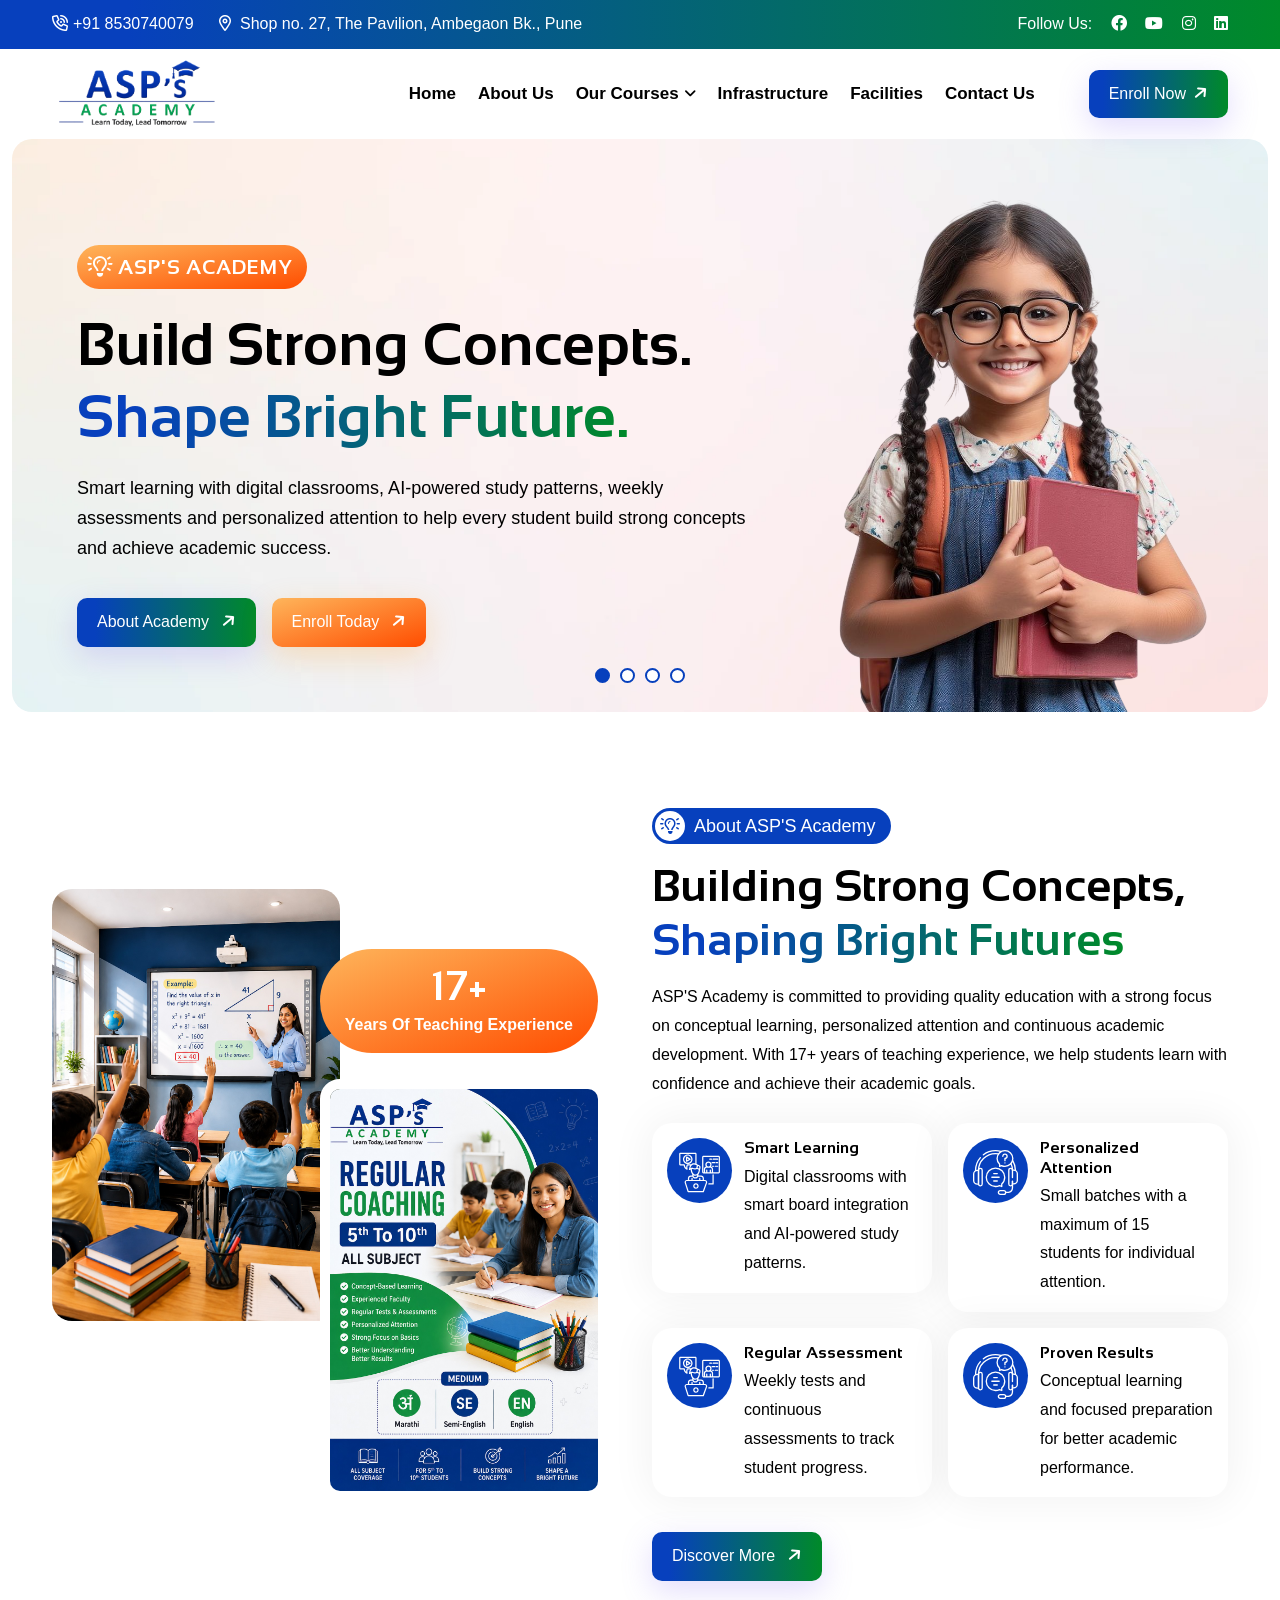
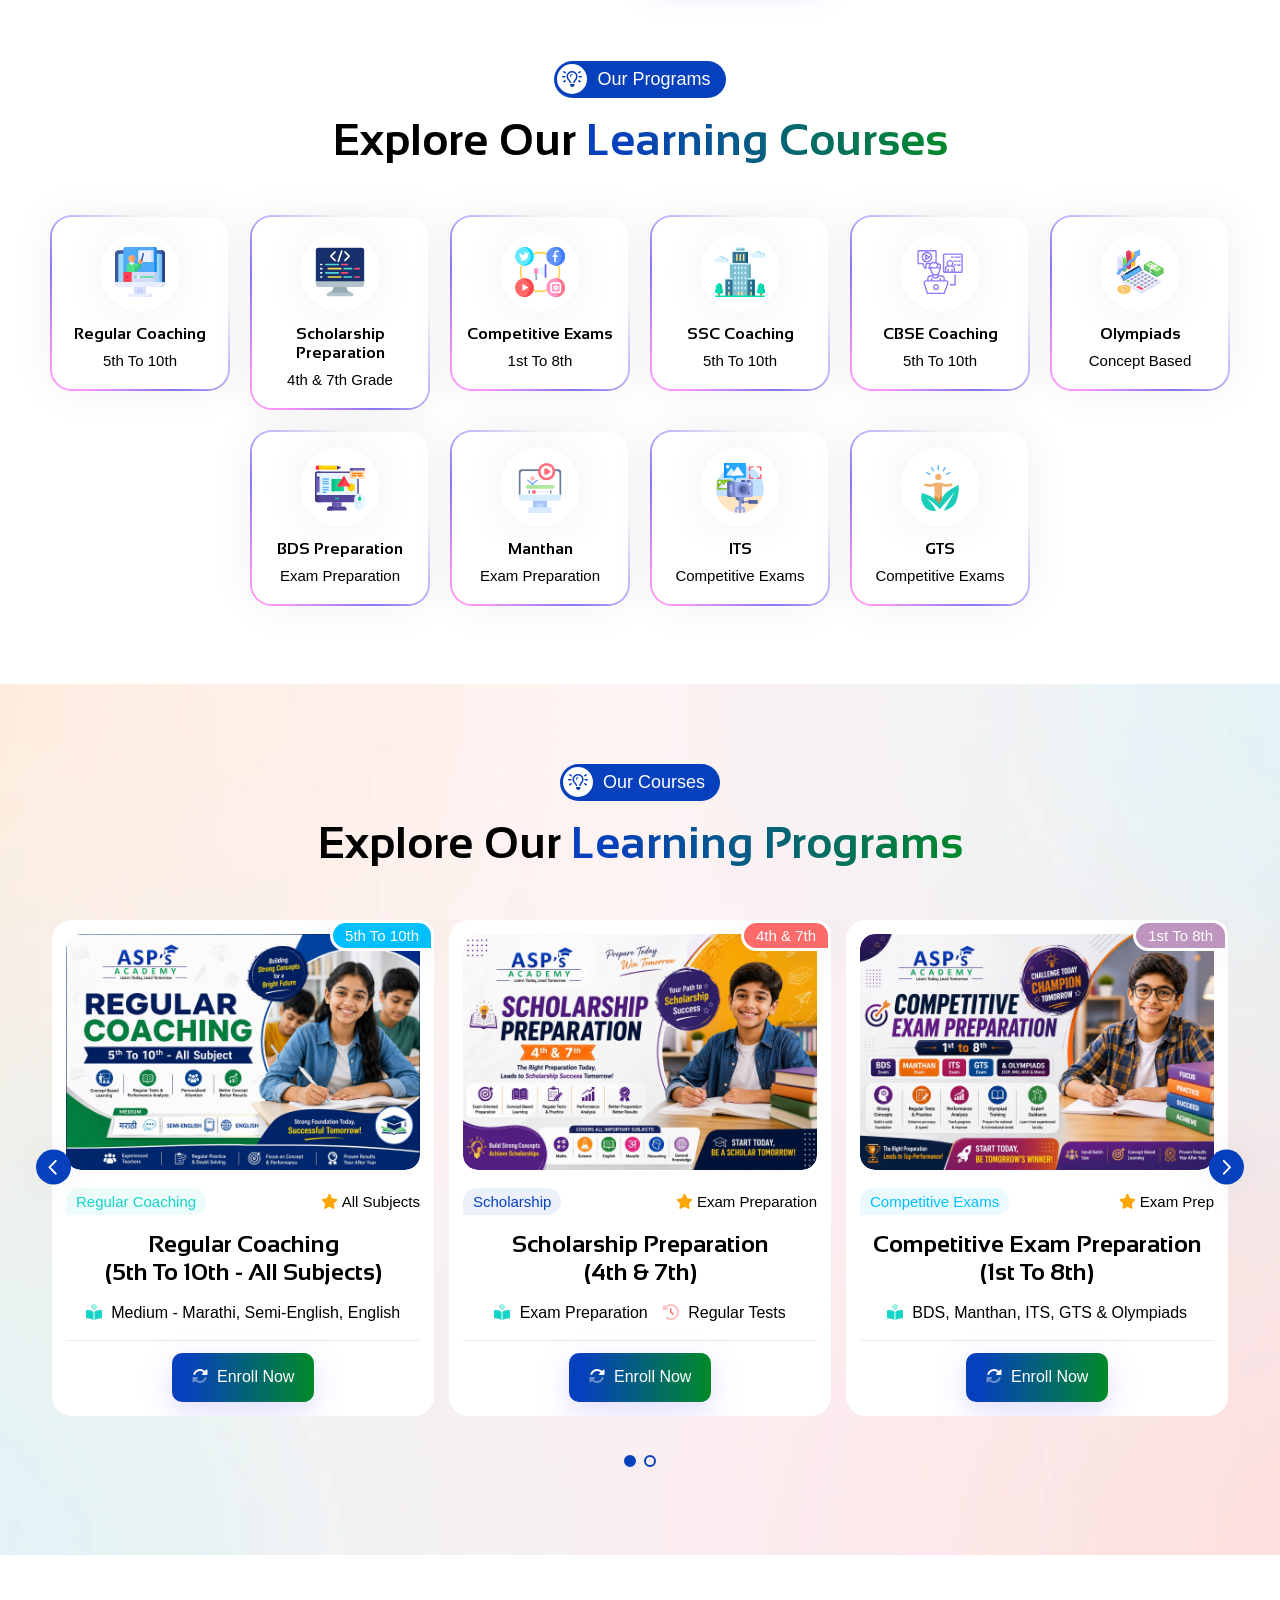
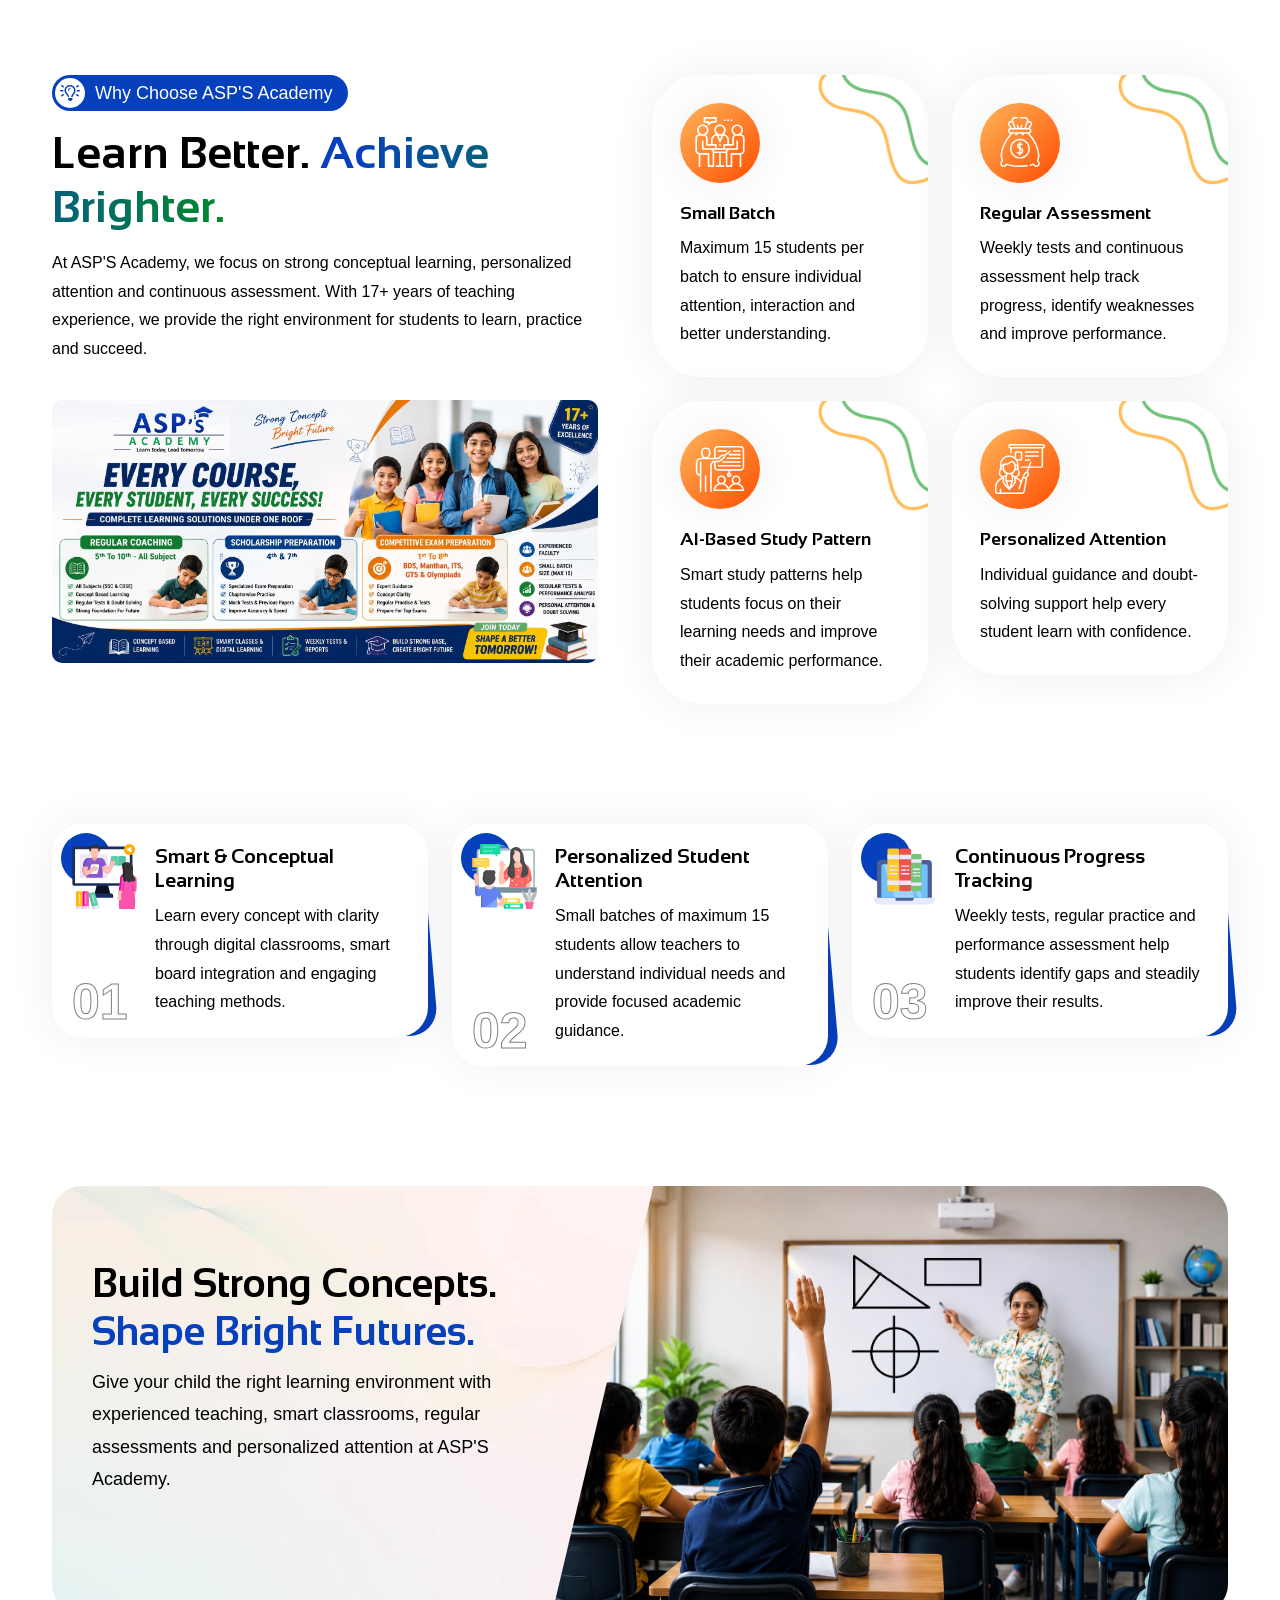
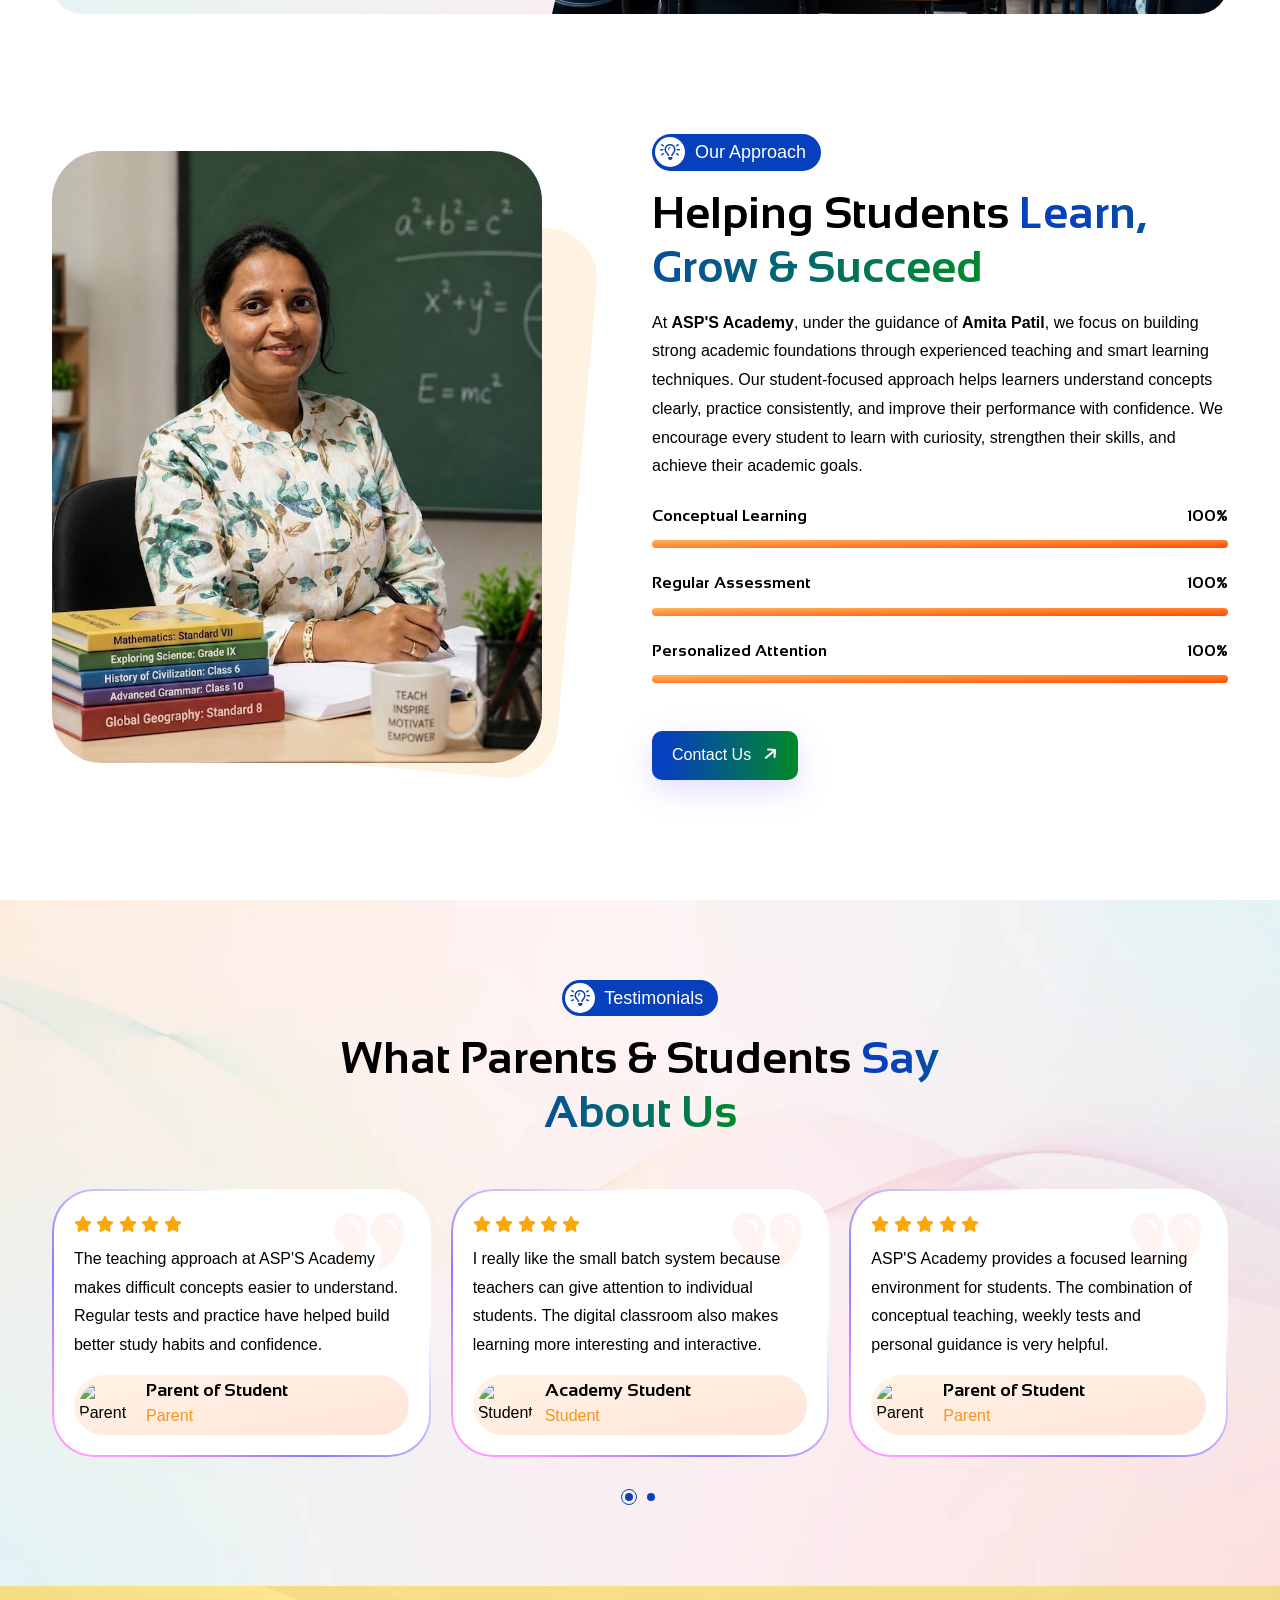
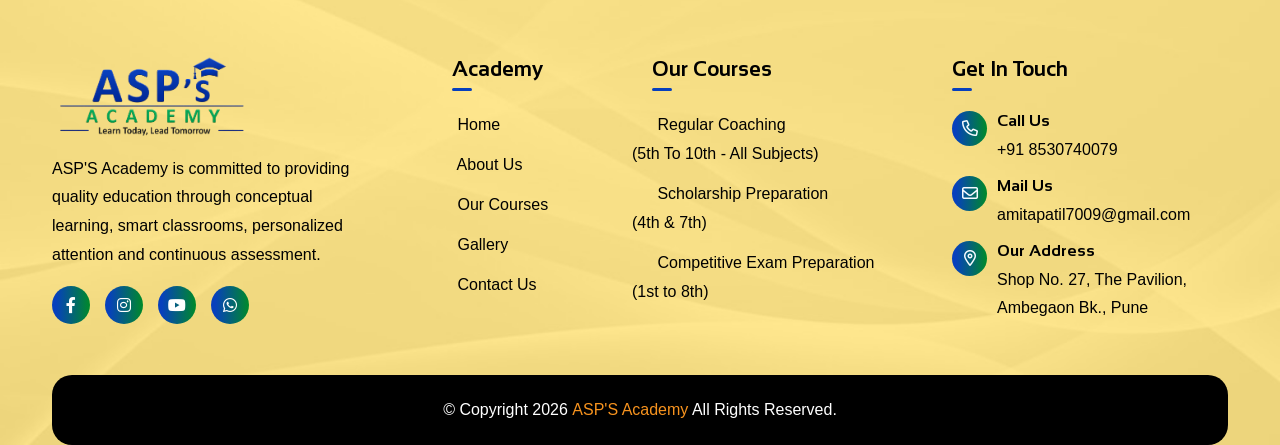
==== commit f00d36e4: "Add files via upload" ====
--- a/index.html
+++ b/index.html
@@ -166,7 +166,7 @@
               </div>
               <div class="content">
                 <h6>Email</h6>
-                <a href="mailto:info@aspsacademy.com">info@example.com</a>
+                <a href="mailto:amitapatil7009@gmail.com">info@example.com</a>
               </div>
             </li>
             <li>
@@ -1754,8 +1754,8 @@
                     <div class="content">
                       <h6>Mail Us</h6>
 
-                      <a href="mailto:info@aspsacademy.com">
-                        info@aspsacademy.com
+                      <a href="mailto:amitapatil7009@gmail.com">
+                        amitapatil7009@gmail.com
                       </a>
                     </div>
                   </li>
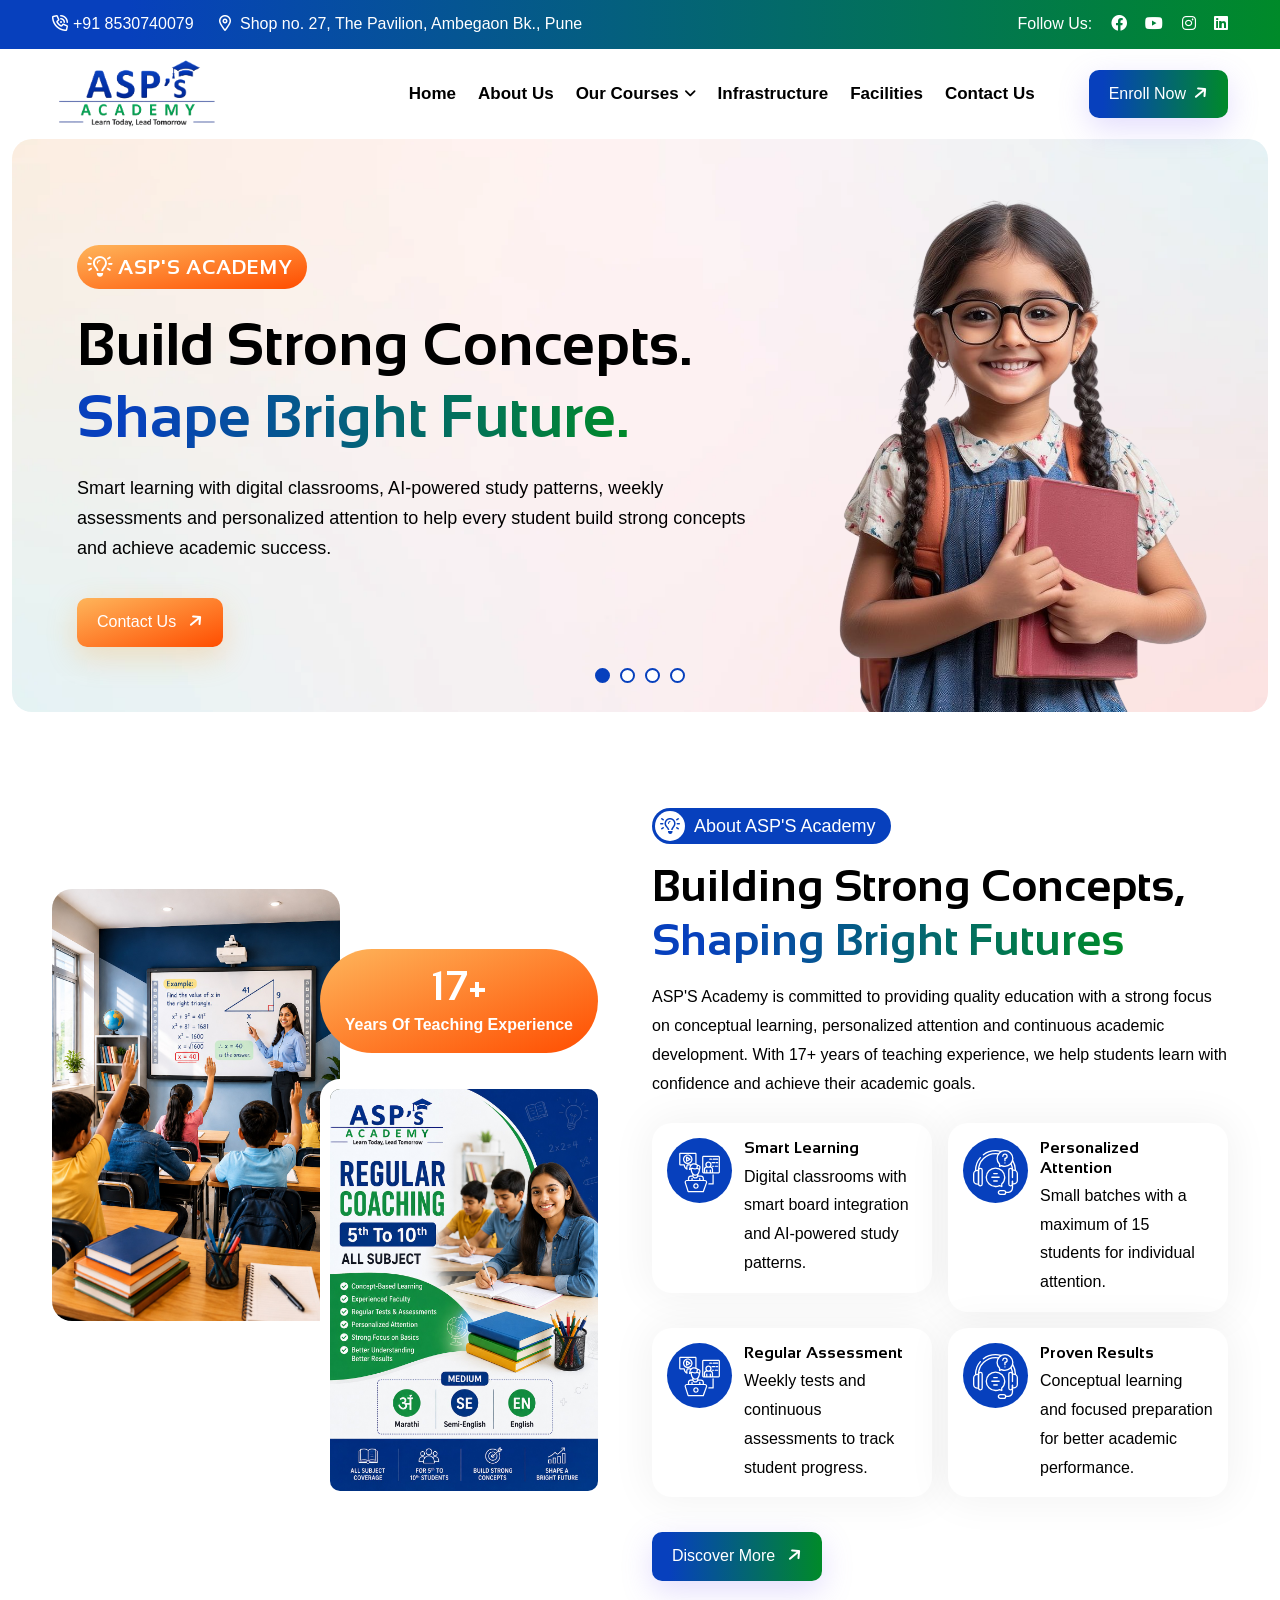
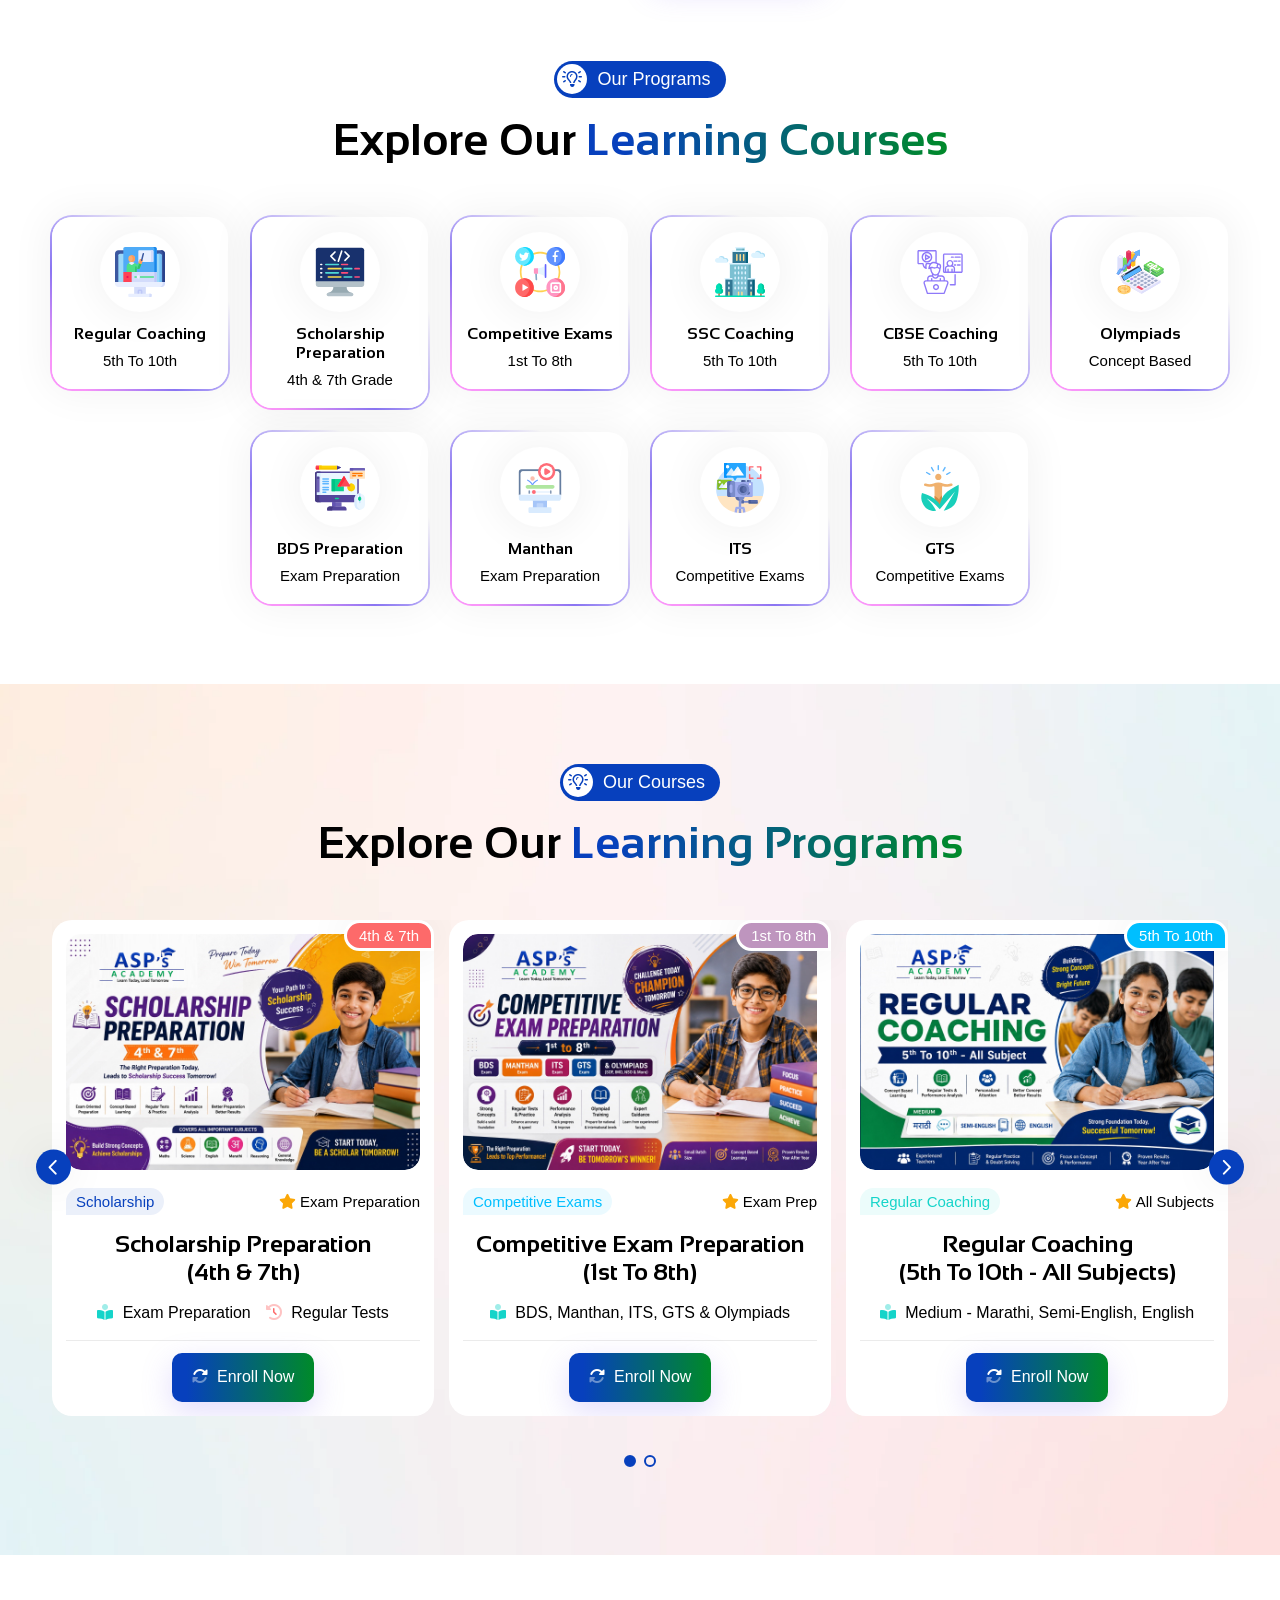
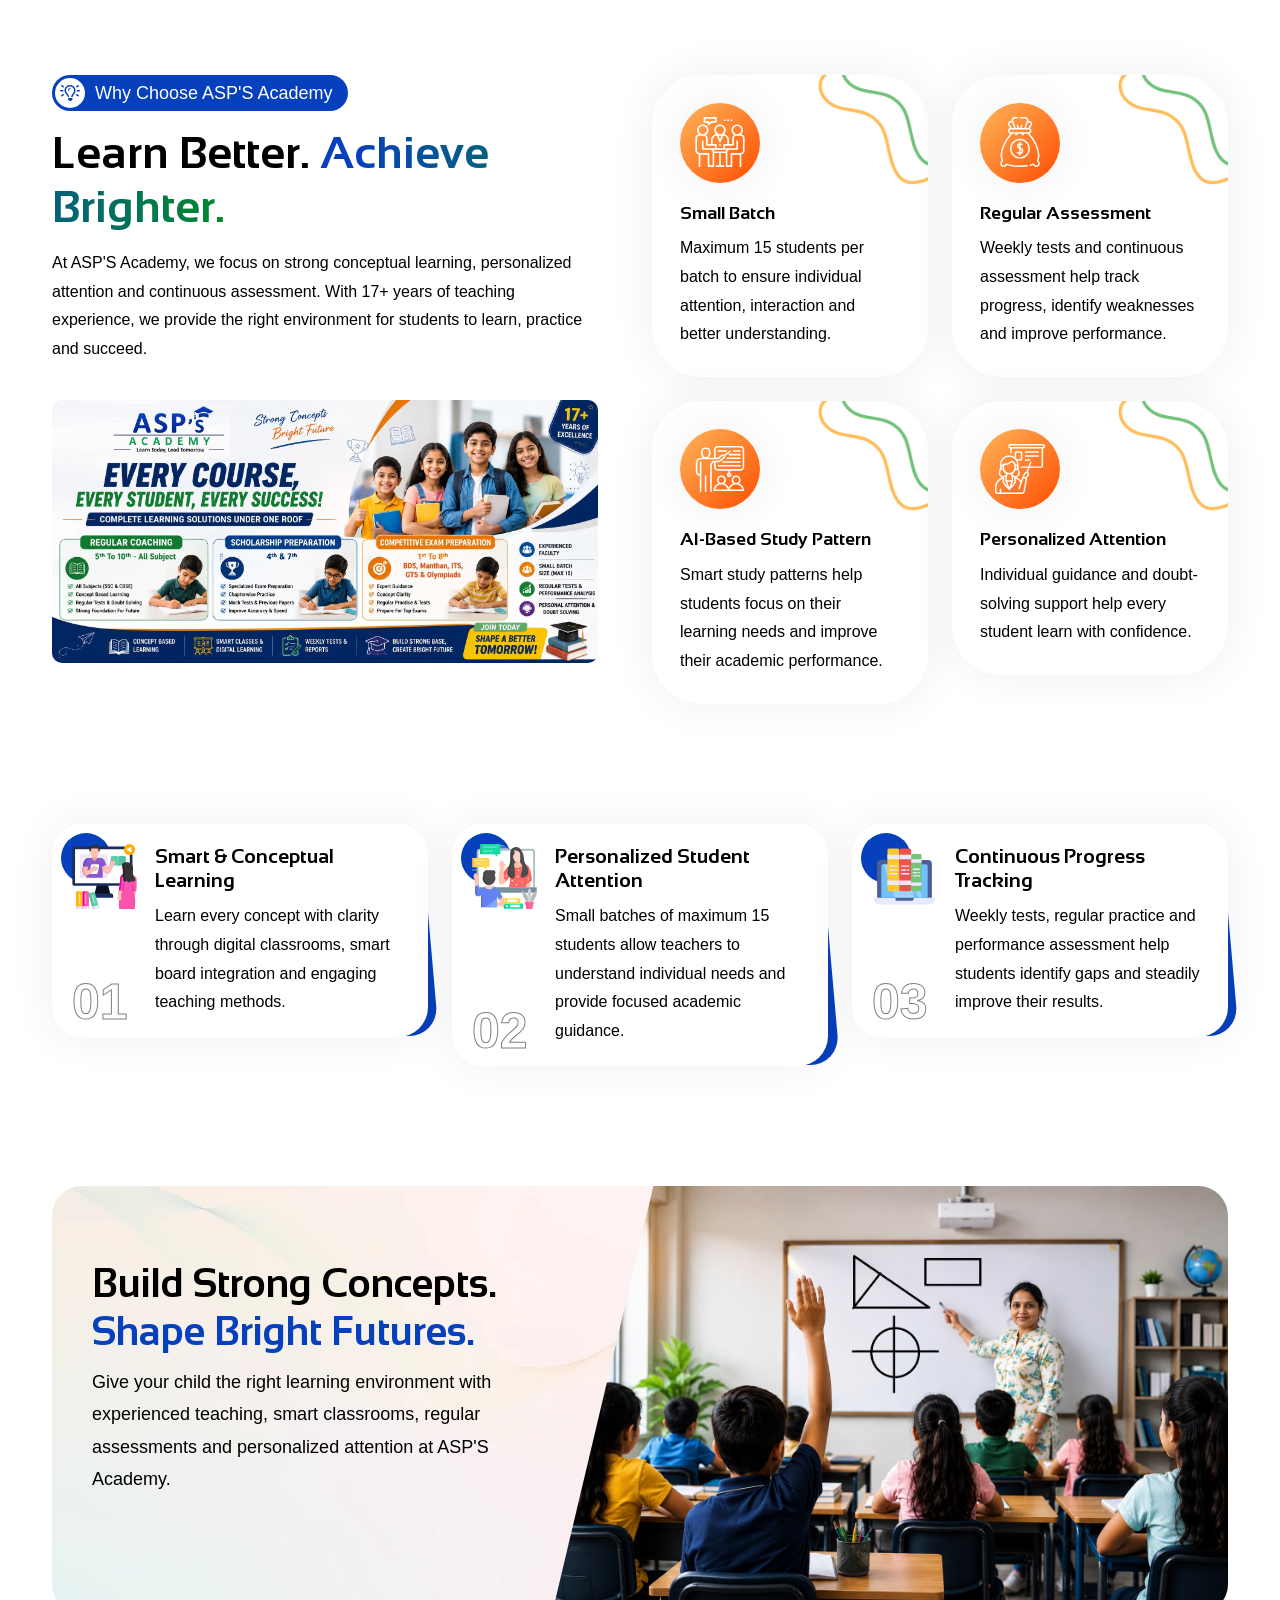
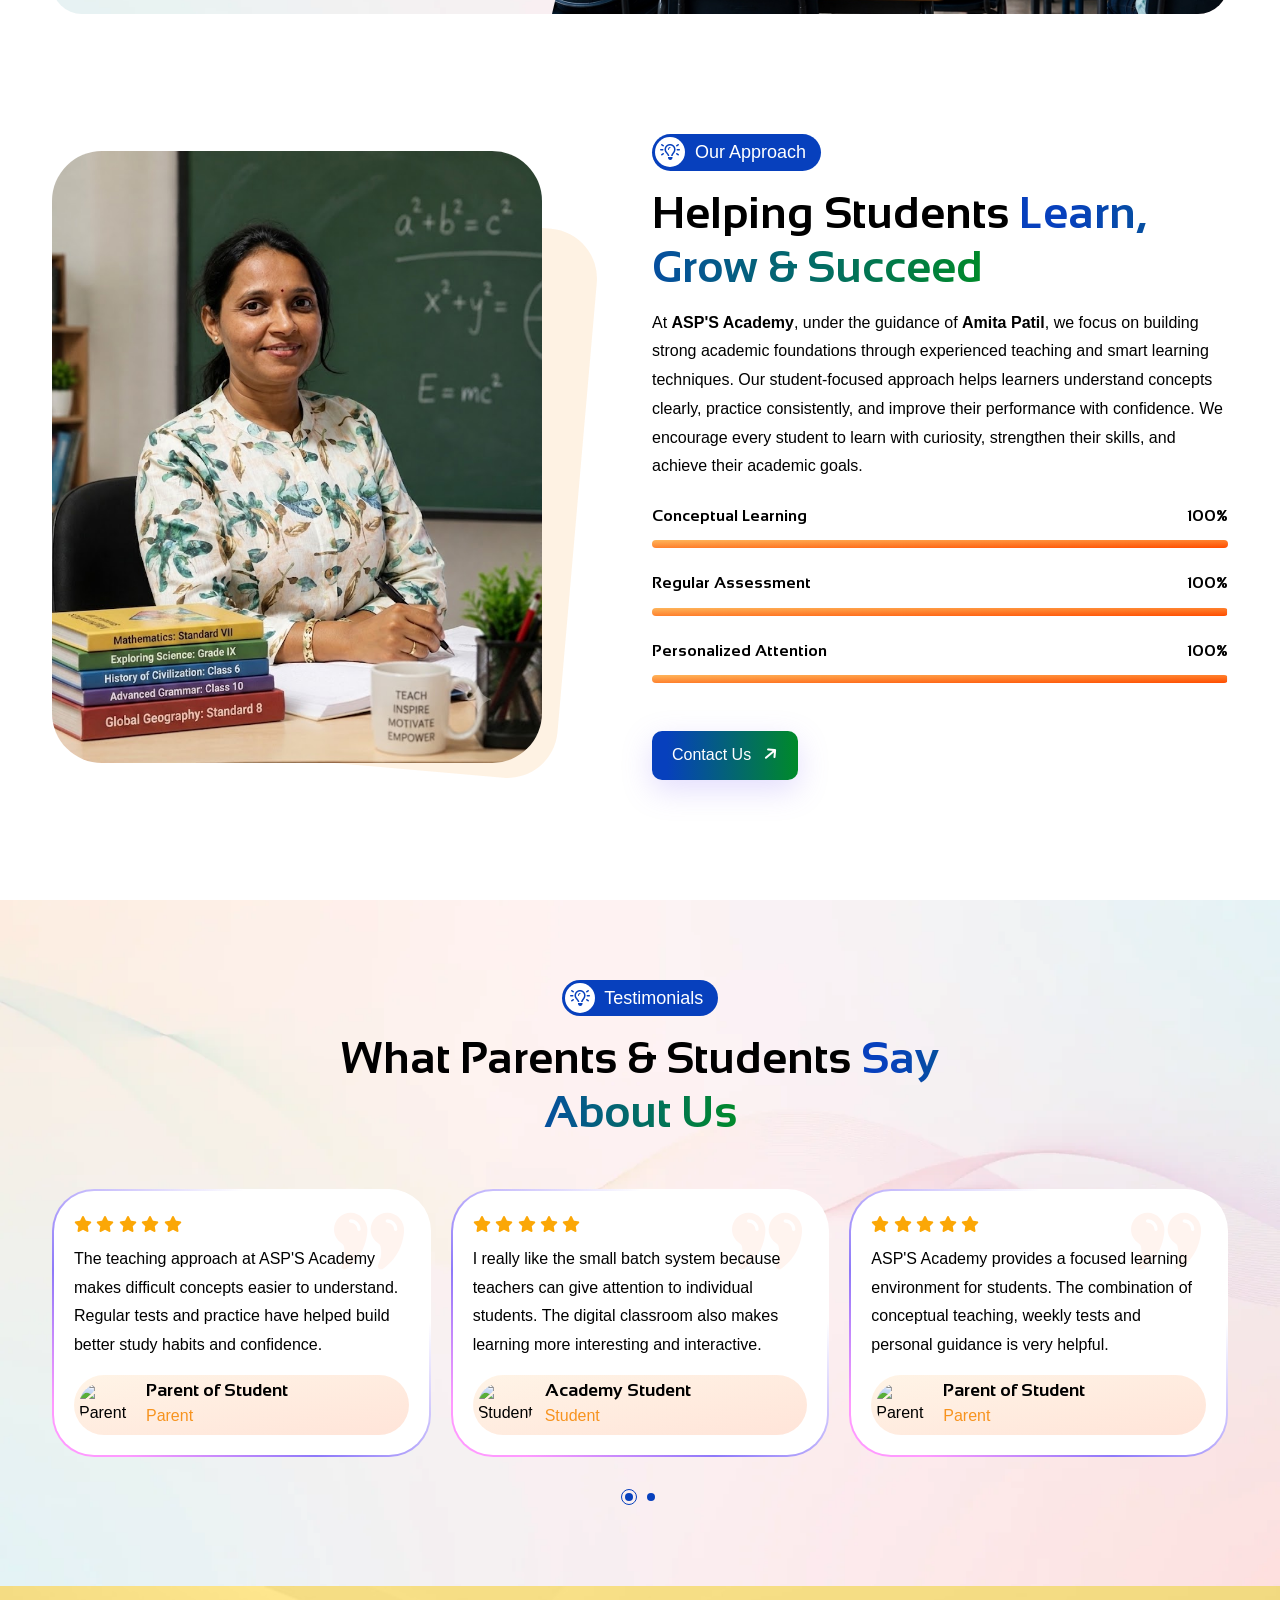
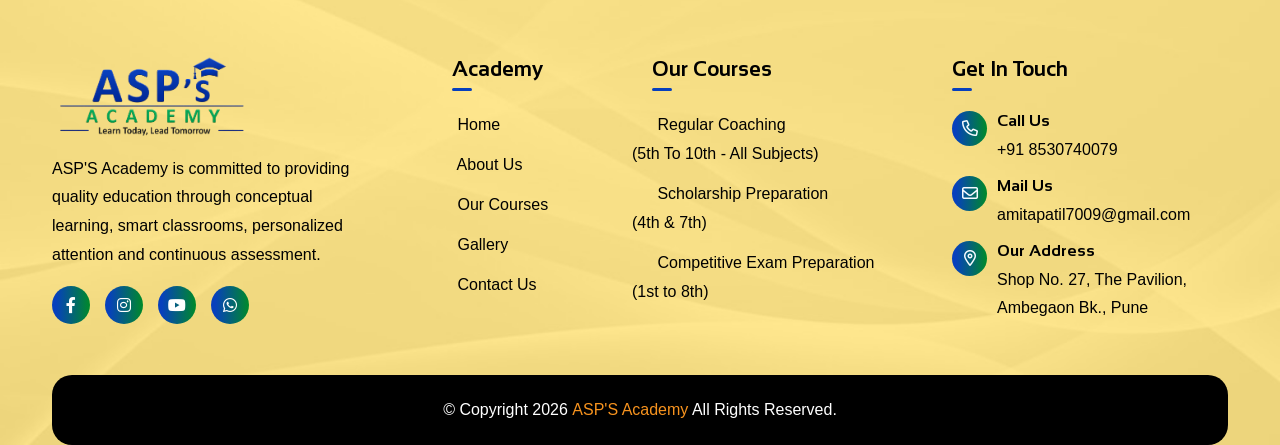
==== commit 20f217a2: "Add files via upload" ====
--- a/index.html
+++ b/index.html
@@ -233,11 +233,9 @@
                     </p>
 
                     <div class="hero-btn" data-animation="fadeInUp" data-delay="1s">
-                      <a href="#" class="theme-btn">
-                        About Academy <i class="fas fa-arrow-right"></i>
-                      </a>
-                      <a href="#" class="theme-btn2">
-                        Enroll Today <i class="fas fa-arrow-right"></i>
+
+                      <a href="contact.html" class="theme-btn2">
+                        Contact Us <i class="fas fa-arrow-right"></i>
                       </a>
                     </div>
 
@@ -276,9 +274,7 @@
                     </p>
 
                     <div class="hero-btn" data-animation="fadeInUp" data-delay="1s">
-                      <a href="courses.html" class="theme-btn">
-                        Our Courses <i class="fas fa-arrow-right"></i>
-                      </a>
+
                       <a href="contact.html" class="theme-btn2">
                         Contact Us <i class="fas fa-arrow-right"></i>
                       </a>
@@ -320,11 +316,10 @@
                     </p>
 
                     <div class="hero-btn" data-animation="fadeInUp" data-delay="1s">
-                      <a href="courses.html" class="theme-btn">
-                        Explore Courses <i class="fas fa-arrow-right"></i>
-                      </a>
+
+
                       <a href="contact.html" class="theme-btn2">
-                        Enroll Today <i class="fas fa-arrow-right"></i>
+                        Contact Us <i class="fas fa-arrow-right"></i>
                       </a>
                     </div>
 
@@ -363,12 +358,10 @@
                     </p>
 
                     <div class="hero-btn" data-animation="fadeInUp" data-delay="1s">
-                      <a href="courses.html" class="theme-btn">
-                        View Course <i class="fas fa-arrow-right"></i>
-                      </a>
+
 
                       <a href="contact.html" class="theme-btn2">
-                        Enroll Today <i class="fas fa-arrow-right"></i>
+                        Contact Us <i class="fas fa-arrow-right"></i>
                       </a>
                     </div>
 
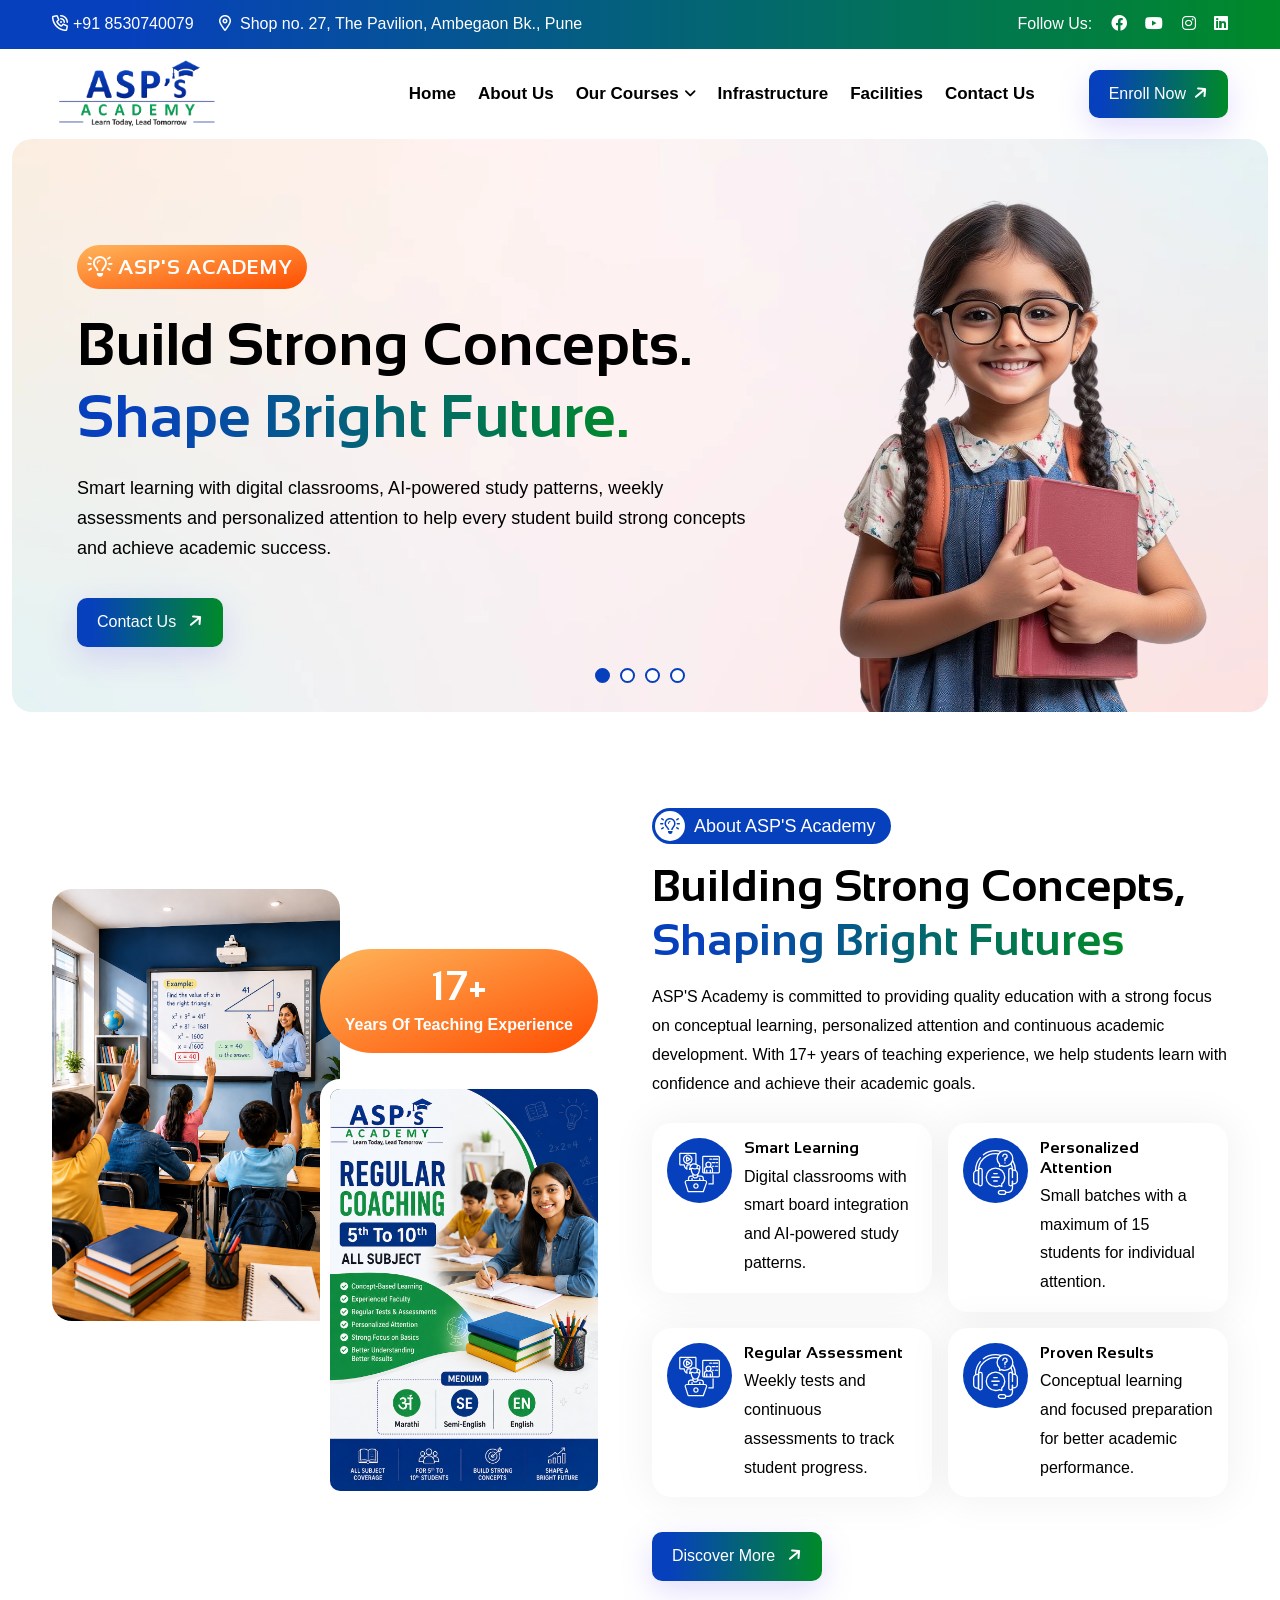
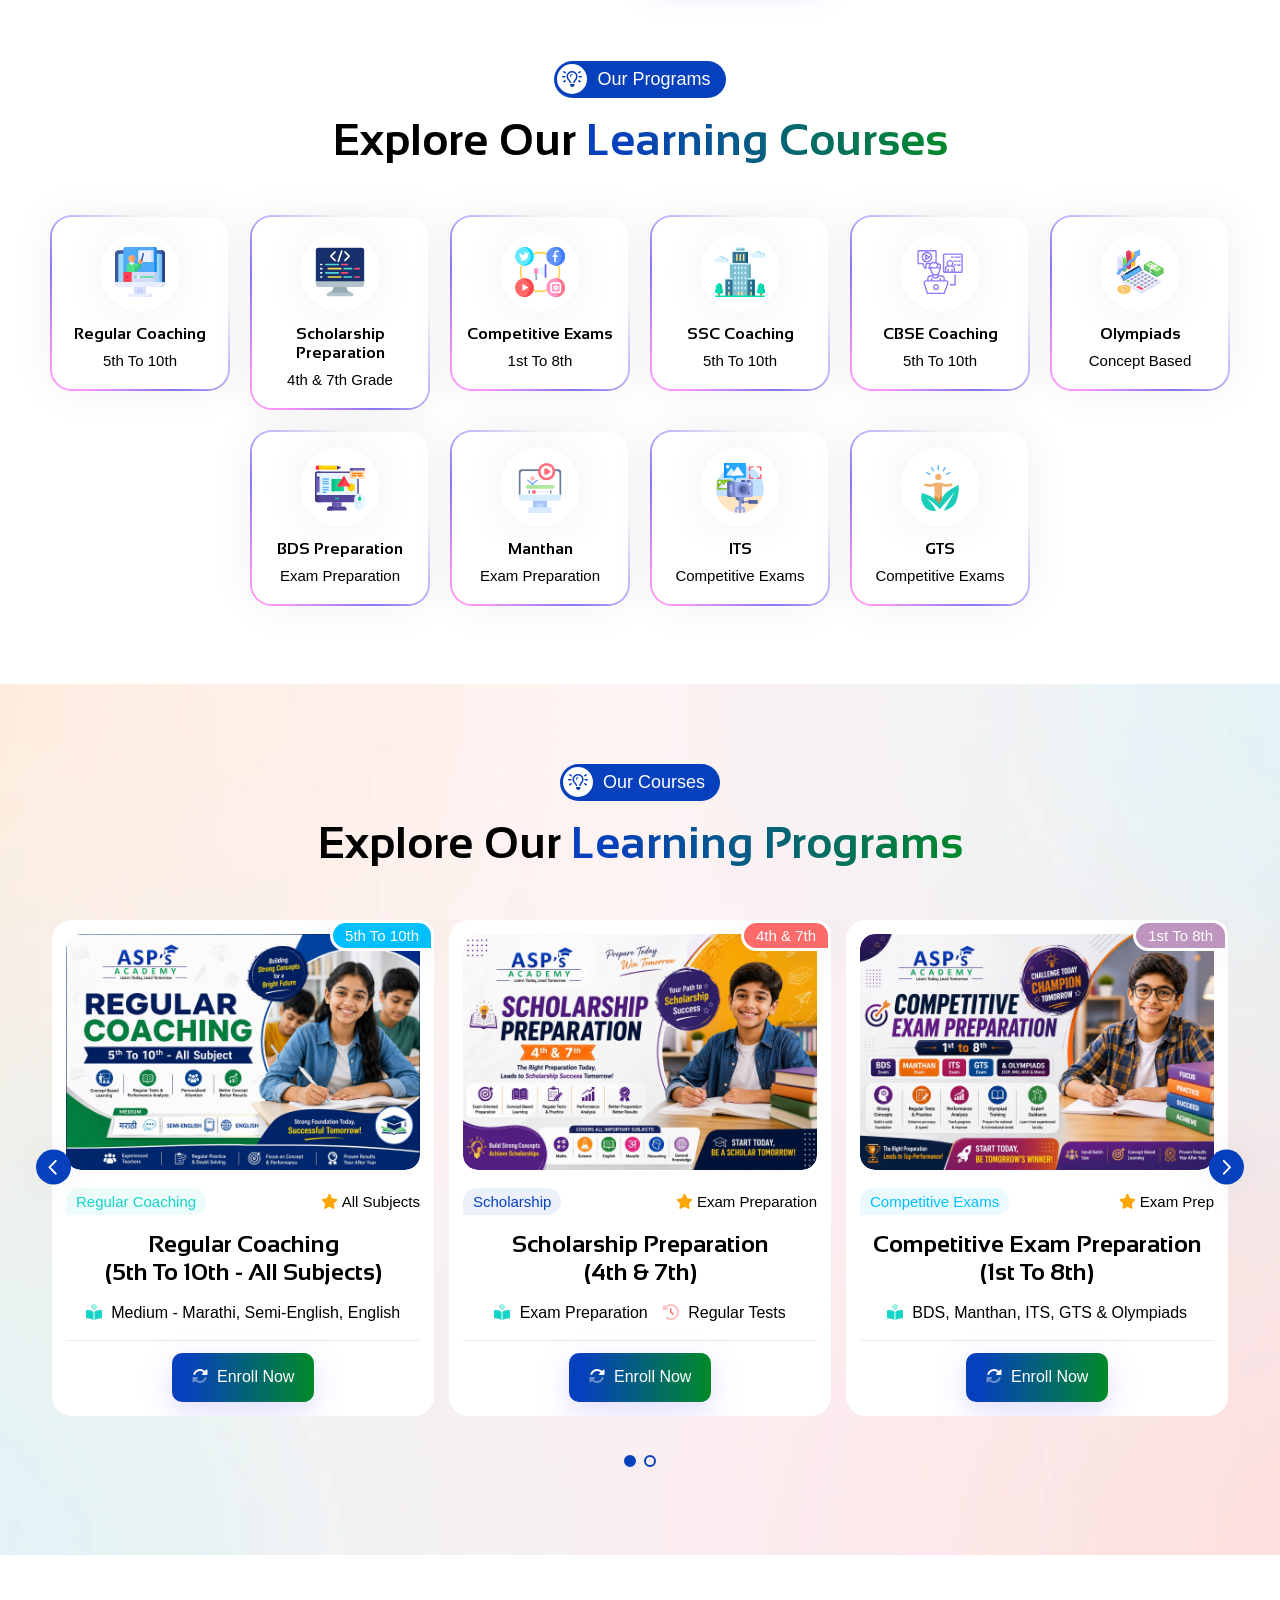
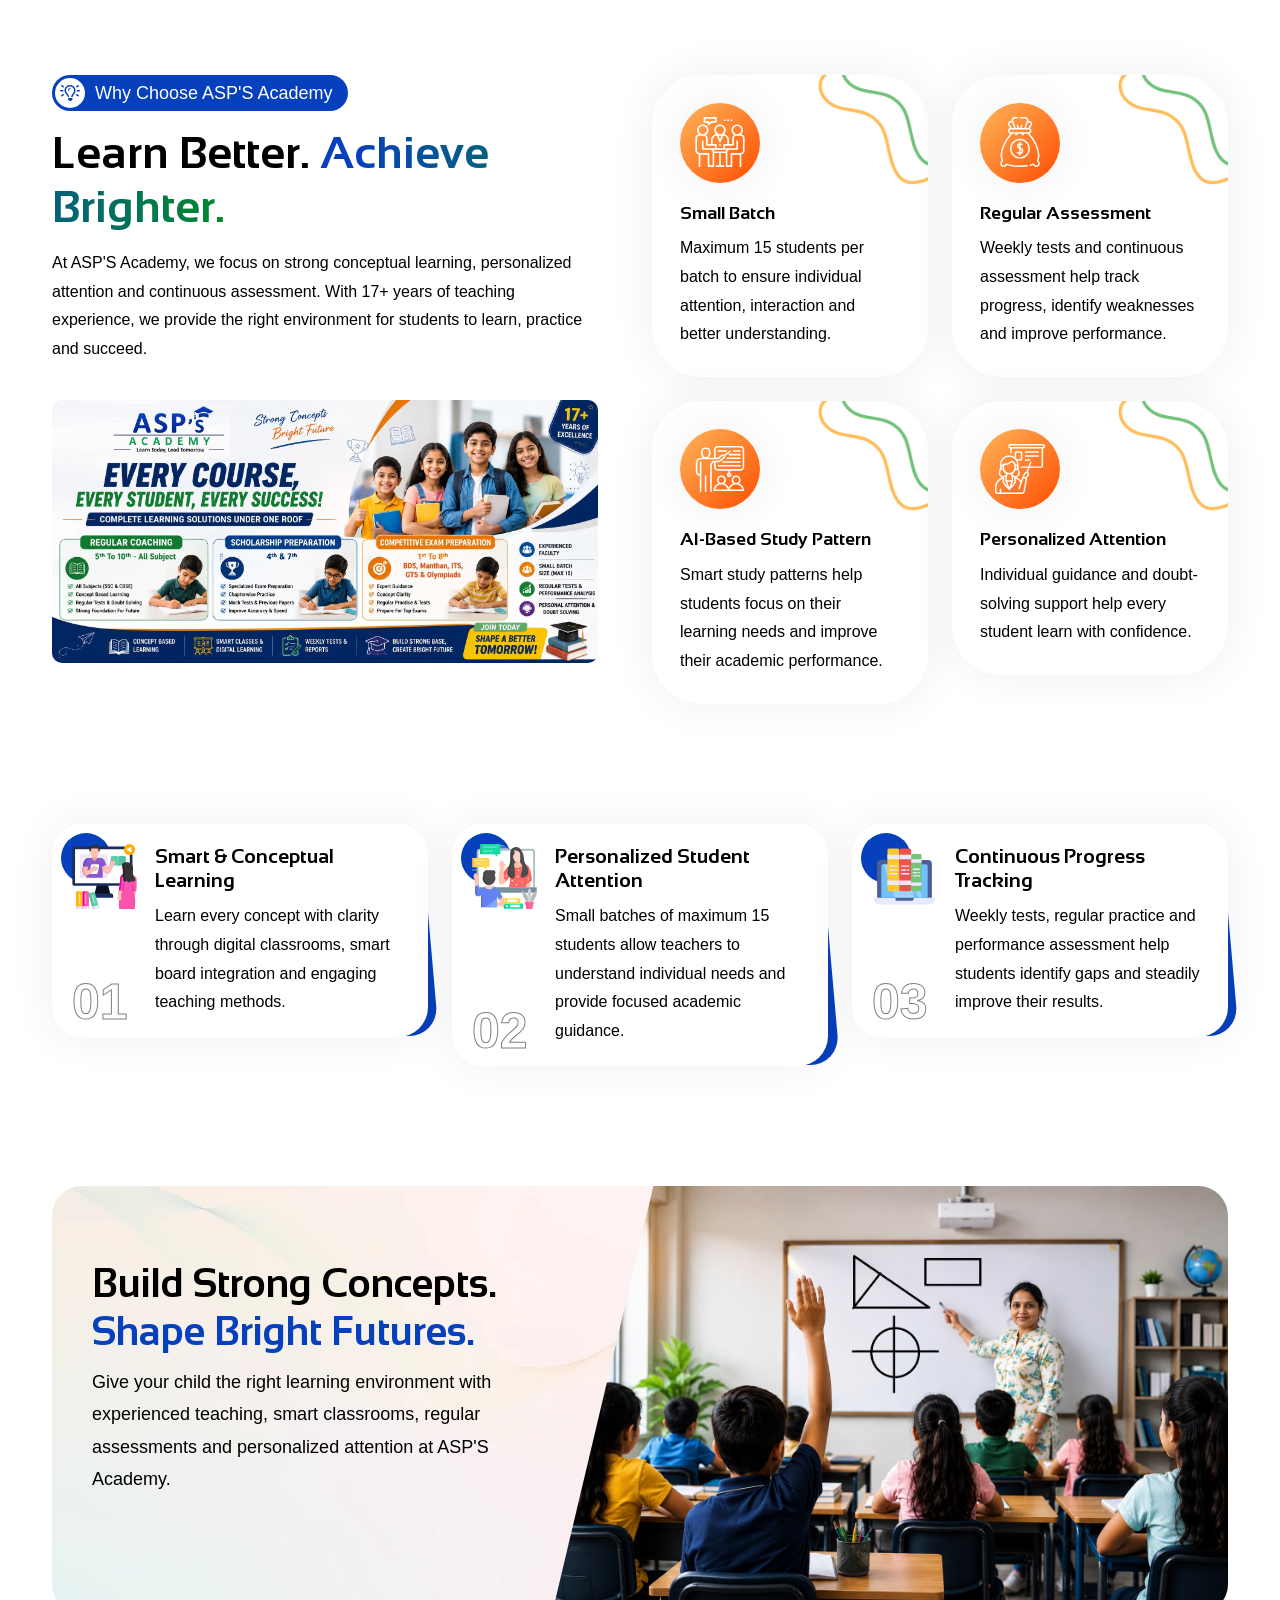
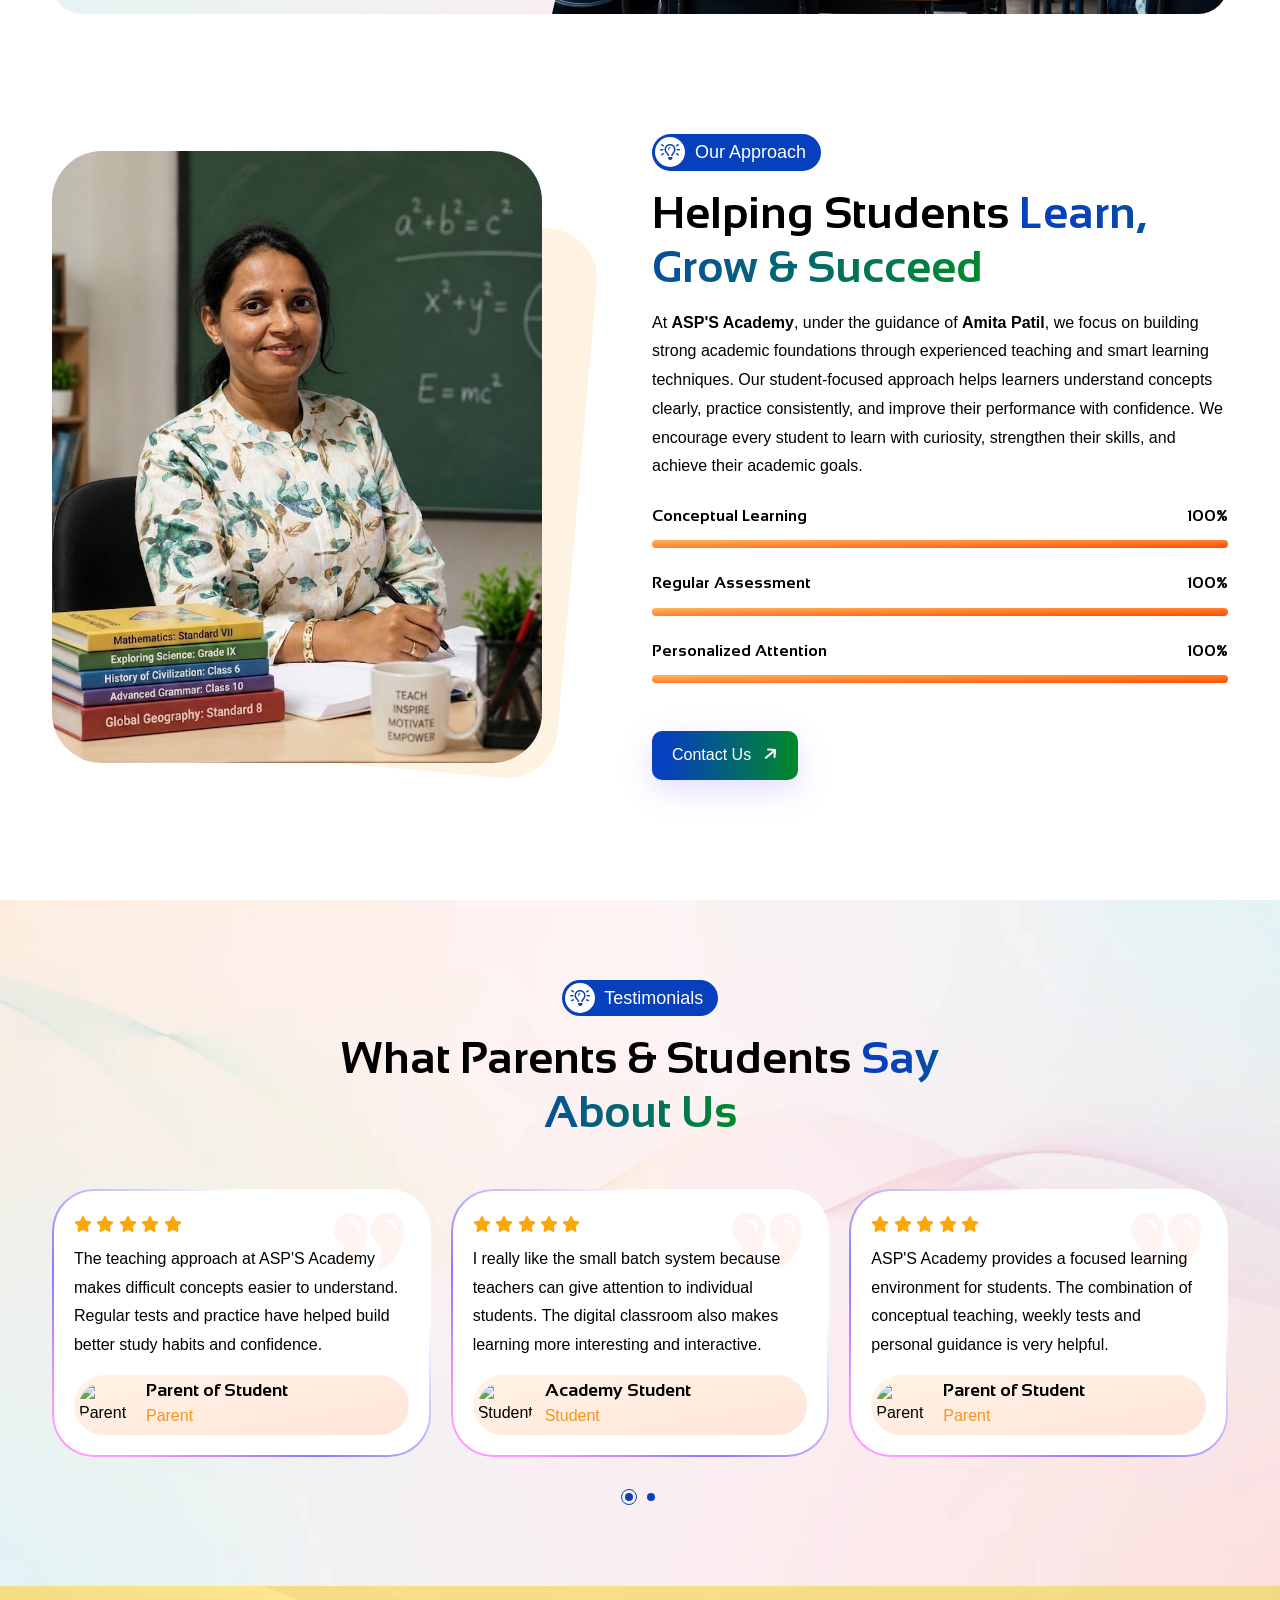
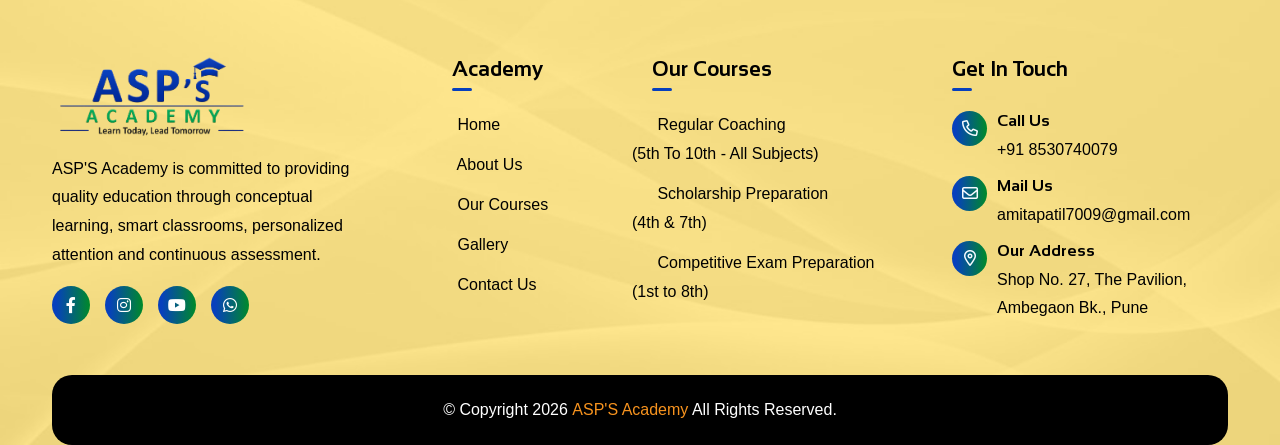
==== commit d4fc60d3: "Add files via upload" ====
--- a/index.html
+++ b/index.html
@@ -234,7 +234,7 @@
 
                     <div class="hero-btn" data-animation="fadeInUp" data-delay="1s">
 
-                      <a href="contact.html" class="theme-btn2">
+                      <a href="contact.html" class="theme-btn">
                         Contact Us <i class="fas fa-arrow-right"></i>
                       </a>
                     </div>
@@ -275,7 +275,7 @@
 
                     <div class="hero-btn" data-animation="fadeInUp" data-delay="1s">
 
-                      <a href="contact.html" class="theme-btn2">
+                      <a href="contact.html" class="theme-btn">
                         Contact Us <i class="fas fa-arrow-right"></i>
                       </a>
                     </div>
@@ -318,7 +318,7 @@
                     <div class="hero-btn" data-animation="fadeInUp" data-delay="1s">
 
 
-                      <a href="contact.html" class="theme-btn2">
+                      <a href="contact.html" class="theme-btn">
                         Contact Us <i class="fas fa-arrow-right"></i>
                       </a>
                     </div>
@@ -360,7 +360,7 @@
                     <div class="hero-btn" data-animation="fadeInUp" data-delay="1s">
 
 
-                      <a href="contact.html" class="theme-btn2">
+                      <a href="contact.html" class="theme-btn">
                         Contact Us <i class="fas fa-arrow-right"></i>
                       </a>
                     </div>
